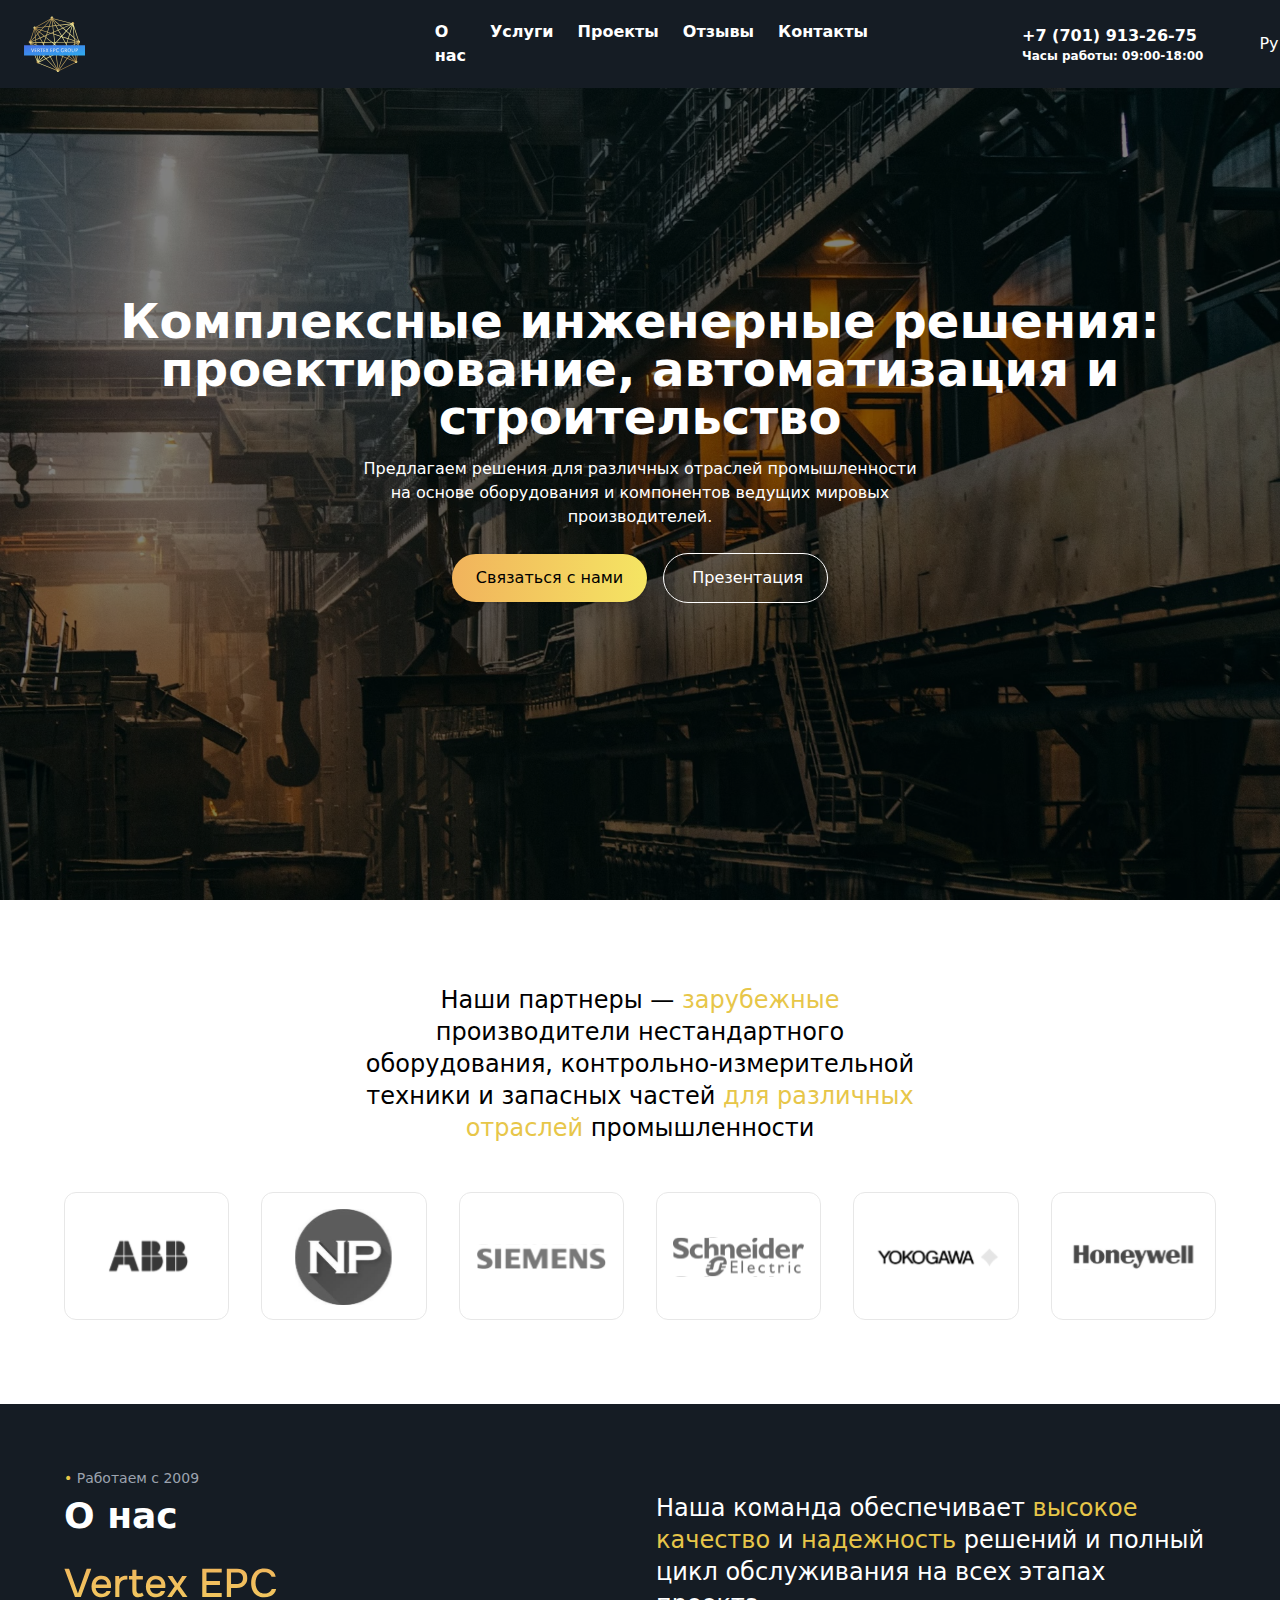
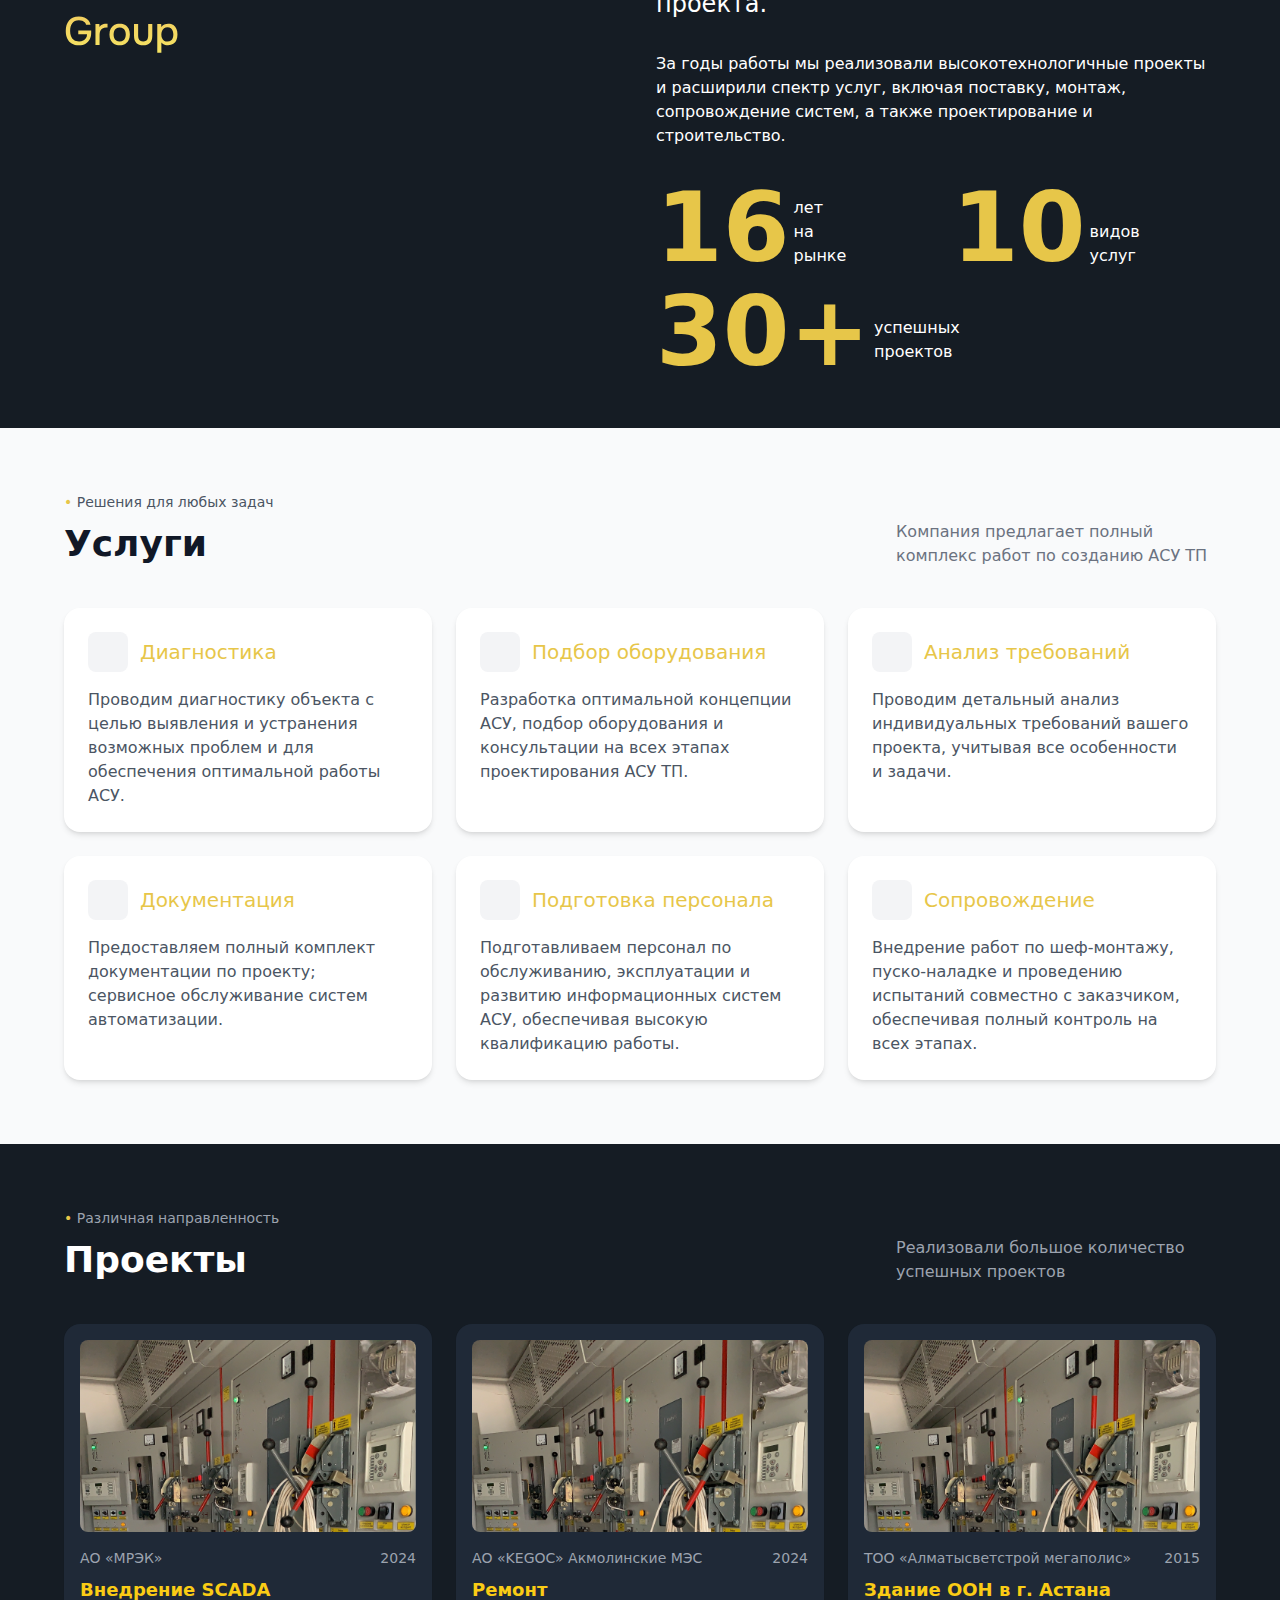
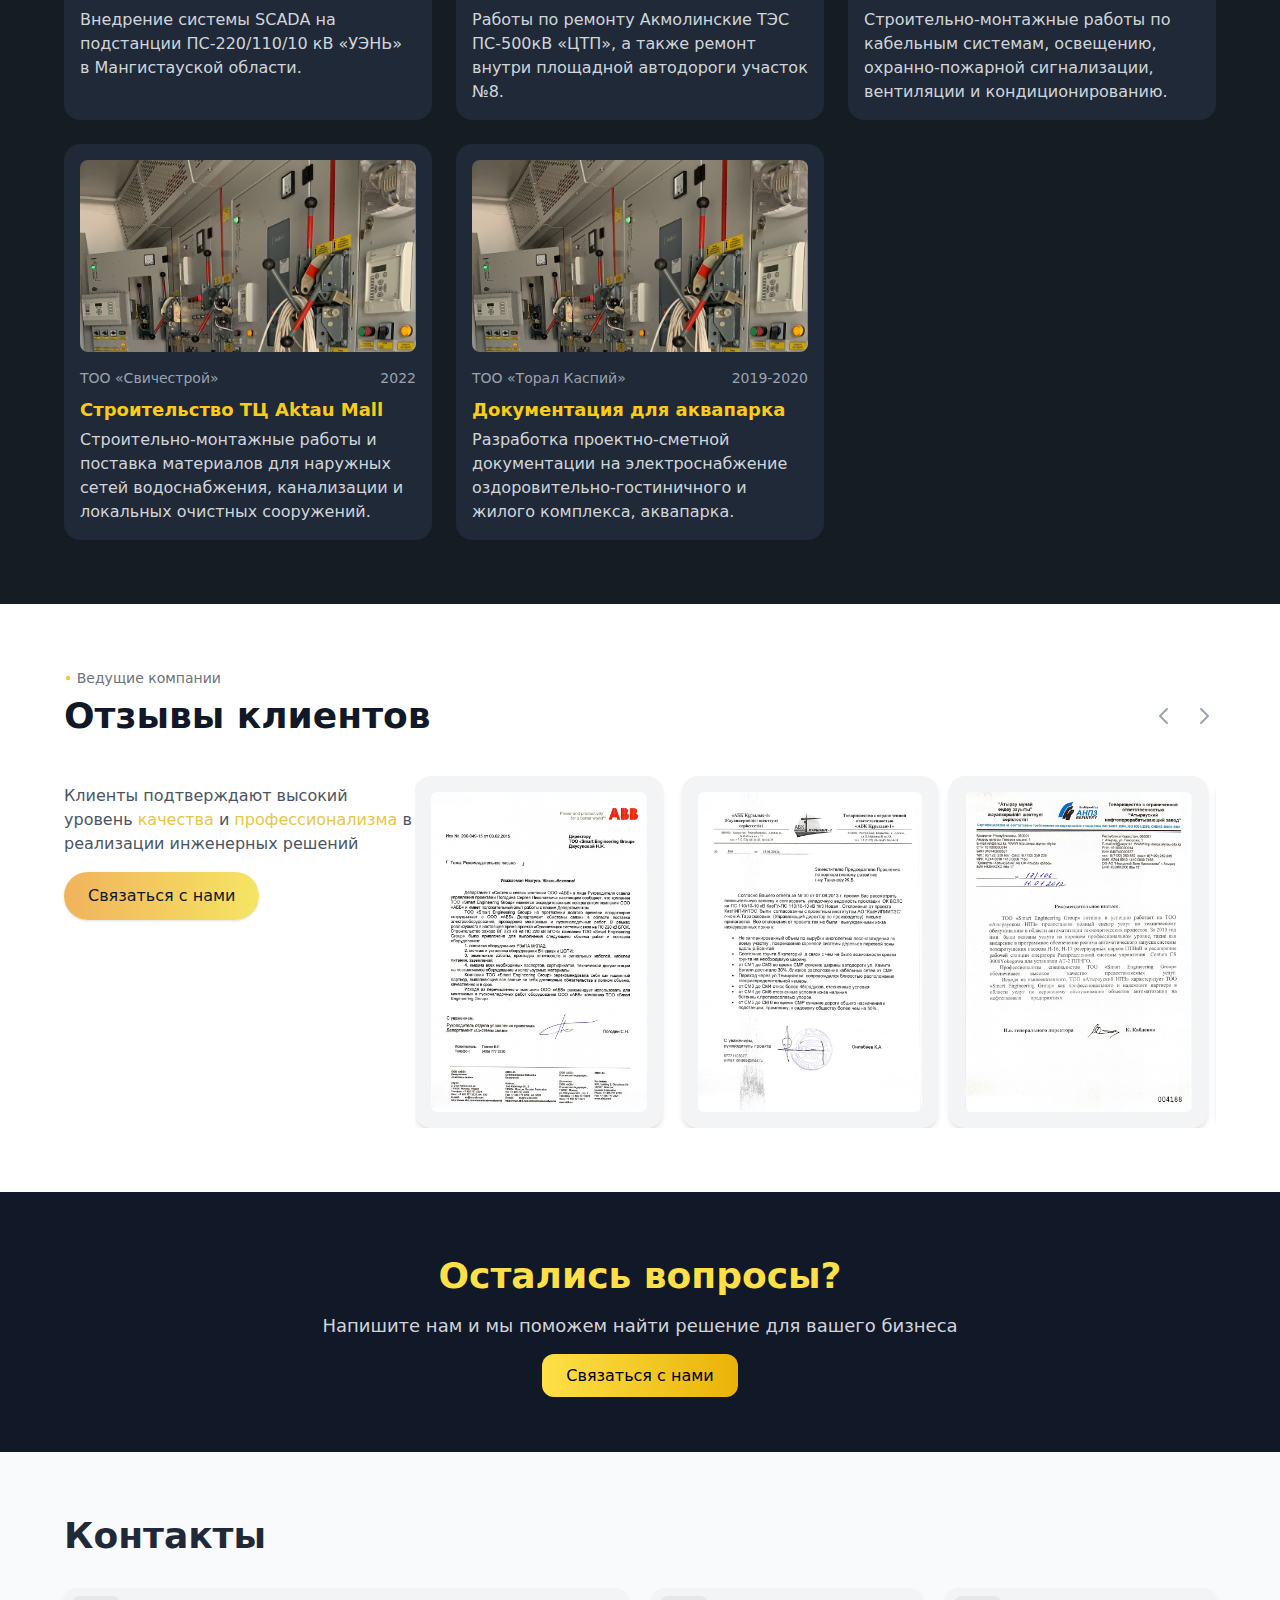
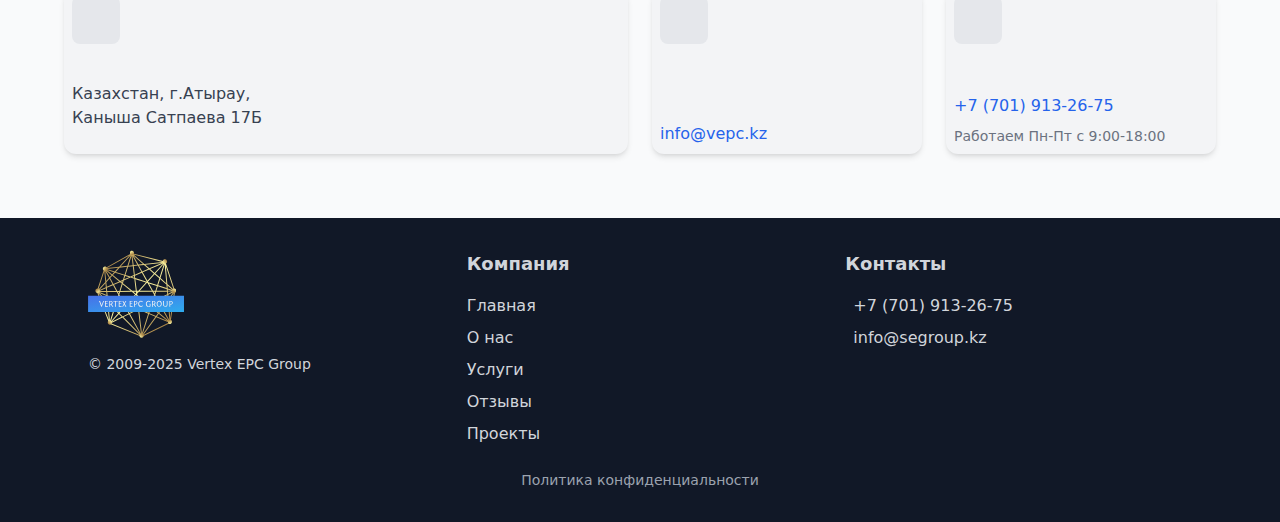
==== index.html @ 7e4fb9ca "add project" ====
<!DOCTYPE html><html  data-capo=""><head><meta charset="utf-8">
<meta name="viewport" content="width=device-width, initial-scale=1">
<link rel="stylesheet" href="/_nuxt/entry.BFEYKlj0.css" crossorigin>
<link rel="modulepreload" as="script" crossorigin href="/_nuxt/SS1tYTXp.js">
<link rel="prefetch" as="script" crossorigin href="/_nuxt/FoZOp-mv.js">
<link rel="prefetch" as="script" crossorigin href="/_nuxt/B8ZQSom6.js">
<link rel="prefetch" as="script" crossorigin href="/_nuxt/CbKDiTGy.js">
<link rel="prefetch" as="style" crossorigin href="/_nuxt/error-404.C3V-3Mc4.css">
<link rel="prefetch" as="script" crossorigin href="/_nuxt/mzRhn4Dw.js">
<link rel="prefetch" as="script" crossorigin href="/_nuxt/7gExswq-.js">
<link rel="prefetch" as="style" crossorigin href="/_nuxt/error-500.dGVH929u.css">
<link rel="prefetch" as="script" crossorigin href="/_nuxt/BDwLVqtD.js">
<script type="module" src="/_nuxt/SS1tYTXp.js" crossorigin></script></head><body><div id="__nuxt"></div><div id="teleports"></div><script type="application/json" data-nuxt-data="nuxt-app" data-ssr="false" id="__NUXT_DATA__">[{"prerenderedAt":1,"serverRendered":2},1739373980332,false]</script>
<script>window.__NUXT__={};window.__NUXT__.config={public:{i18n:{baseUrl:"",defaultLocale:"ru",defaultDirection:"ltr",strategy:"prefix_except_default",lazy:true,rootRedirect:"",routesNameSeparator:"___",defaultLocaleRouteNameSuffix:"default",skipSettingLocaleOnNavigate:false,differentDomains:false,trailingSlash:false,locales:[{code:"en",iso:"en-GB",files:["/Users/sigmadt/dev/work/projects/visit/github/archive/locales/en-GB.json"]},{code:"ru",iso:"ru-RU",files:["/Users/sigmadt/dev/work/projects/visit/github/archive/locales/ru-RU.json"]},{code:"kz",iso:"kz-KZ",files:["/Users/sigmadt/dev/work/projects/visit/github/archive/locales/kz-KZ.json"]}],detectBrowserLanguage:{alwaysRedirect:false,cookieCrossOrigin:false,cookieDomain:"",cookieKey:"i18n_redirected",cookieSecure:false,fallbackLocale:"",redirectOn:"root",useCookie:true},experimental:{localeDetector:"",switchLocalePathLinkSSR:false,autoImportTranslationFunctions:false,typedPages:true,typedOptionsAndMessages:false,generatedLocaleFilePathFormat:"absolute",alternateLinkCanonicalQueries:false},multiDomainLocales:false}},app:{baseURL:"/",buildId:"92db9a4b-14af-4677-a386-6d59f16217d7",buildAssetsDir:"/_nuxt/",cdnURL:""}}</script></body></html>
---- _nuxt/entry.BFEYKlj0.css ----
*,:after,:before{--tw-border-spacing-x:0;--tw-border-spacing-y:0;--tw-translate-x:0;--tw-translate-y:0;--tw-rotate:0;--tw-skew-x:0;--tw-skew-y:0;--tw-scale-x:1;--tw-scale-y:1;--tw-pan-x: ;--tw-pan-y: ;--tw-pinch-zoom: ;--tw-scroll-snap-strictness:proximity;--tw-gradient-from-position: ;--tw-gradient-via-position: ;--tw-gradient-to-position: ;--tw-ordinal: ;--tw-slashed-zero: ;--tw-numeric-figure: ;--tw-numeric-spacing: ;--tw-numeric-fraction: ;--tw-ring-inset: ;--tw-ring-offset-width:0px;--tw-ring-offset-color:#fff;--tw-ring-color:rgba(59,130,246,.5);--tw-ring-offset-shadow:0 0 #0000;--tw-ring-shadow:0 0 #0000;--tw-shadow:0 0 #0000;--tw-shadow-colored:0 0 #0000;--tw-blur: ;--tw-brightness: ;--tw-contrast: ;--tw-grayscale: ;--tw-hue-rotate: ;--tw-invert: ;--tw-saturate: ;--tw-sepia: ;--tw-drop-shadow: ;--tw-backdrop-blur: ;--tw-backdrop-brightness: ;--tw-backdrop-contrast: ;--tw-backdrop-grayscale: ;--tw-backdrop-hue-rotate: ;--tw-backdrop-invert: ;--tw-backdrop-opacity: ;--tw-backdrop-saturate: ;--tw-backdrop-sepia: ;--tw-contain-size: ;--tw-contain-layout: ;--tw-contain-paint: ;--tw-contain-style: }::backdrop{--tw-border-spacing-x:0;--tw-border-spacing-y:0;--tw-translate-x:0;--tw-translate-y:0;--tw-rotate:0;--tw-skew-x:0;--tw-skew-y:0;--tw-scale-x:1;--tw-scale-y:1;--tw-pan-x: ;--tw-pan-y: ;--tw-pinch-zoom: ;--tw-scroll-snap-strictness:proximity;--tw-gradient-from-position: ;--tw-gradient-via-position: ;--tw-gradient-to-position: ;--tw-ordinal: ;--tw-slashed-zero: ;--tw-numeric-figure: ;--tw-numeric-spacing: ;--tw-numeric-fraction: ;--tw-ring-inset: ;--tw-ring-offset-width:0px;--tw-ring-offset-color:#fff;--tw-ring-color:rgba(59,130,246,.5);--tw-ring-offset-shadow:0 0 #0000;--tw-ring-shadow:0 0 #0000;--tw-shadow:0 0 #0000;--tw-shadow-colored:0 0 #0000;--tw-blur: ;--tw-brightness: ;--tw-contrast: ;--tw-grayscale: ;--tw-hue-rotate: ;--tw-invert: ;--tw-saturate: ;--tw-sepia: ;--tw-drop-shadow: ;--tw-backdrop-blur: ;--tw-backdrop-brightness: ;--tw-backdrop-contrast: ;--tw-backdrop-grayscale: ;--tw-backdrop-hue-rotate: ;--tw-backdrop-invert: ;--tw-backdrop-opacity: ;--tw-backdrop-saturate: ;--tw-backdrop-sepia: ;--tw-contain-size: ;--tw-contain-layout: ;--tw-contain-paint: ;--tw-contain-style: }/*! tailwindcss v3.4.17 | MIT License | https://tailwindcss.com*/*,:after,:before{border:0 solid #e5e7eb;box-sizing:border-box}:after,:before{--tw-content:""}:host,html{line-height:1.5;-webkit-text-size-adjust:100%;font-family:ui-sans-serif,system-ui,sans-serif,Apple Color Emoji,Segoe UI Emoji,Segoe UI Symbol,Noto Color Emoji;font-feature-settings:normal;font-variation-settings:normal;-moz-tab-size:4;-o-tab-size:4;tab-size:4;-webkit-tap-highlight-color:transparent}body{line-height:inherit;margin:0}hr{border-top-width:1px;color:inherit;height:0}abbr:where([title]){-webkit-text-decoration:underline dotted;text-decoration:underline dotted}h1,h2,h3,h4,h5,h6{font-size:inherit;font-weight:inherit}a{color:inherit;text-decoration:inherit}b,strong{font-weight:bolder}code,kbd,pre,samp{font-family:ui-monospace,SFMono-Regular,Menlo,Monaco,Consolas,Liberation Mono,Courier New,monospace;font-feature-settings:normal;font-size:1em;font-variation-settings:normal}small{font-size:80%}sub,sup{font-size:75%;line-height:0;position:relative;vertical-align:baseline}sub{bottom:-.25em}sup{top:-.5em}table{border-collapse:collapse;border-color:inherit;text-indent:0}button,input,optgroup,select,textarea{color:inherit;font-family:inherit;font-feature-settings:inherit;font-size:100%;font-variation-settings:inherit;font-weight:inherit;letter-spacing:inherit;line-height:inherit;margin:0;padding:0}button,select{text-transform:none}button,input:where([type=button]),input:where([type=reset]),input:where([type=submit]){-webkit-appearance:button;background-color:transparent;background-image:none}:-moz-focusring{outline:auto}:-moz-ui-invalid{box-shadow:none}progress{vertical-align:baseline}::-webkit-inner-spin-button,::-webkit-outer-spin-button{height:auto}[type=search]{-webkit-appearance:textfield;outline-offset:-2px}::-webkit-search-decoration{-webkit-appearance:none}::-webkit-file-upload-button{-webkit-appearance:button;font:inherit}summary{display:list-item}blockquote,dd,dl,figure,h1,h2,h3,h4,h5,h6,hr,p,pre{margin:0}fieldset{margin:0}fieldset,legend{padding:0}menu,ol,ul{list-style:none;margin:0;padding:0}dialog{padding:0}textarea{resize:vertical}input::-moz-placeholder,textarea::-moz-placeholder{color:#9ca3af;opacity:1}input::placeholder,textarea::placeholder{color:#9ca3af;opacity:1}[role=button],button{cursor:pointer}:disabled{cursor:default}audio,canvas,embed,iframe,img,object,svg,video{display:block;vertical-align:middle}img,video{height:auto;max-width:100%}[hidden]:where(:not([hidden=until-found])){display:none}.fixed{position:fixed}.absolute{position:absolute}.relative{position:relative}.inset-0{top:0;right:0;bottom:0;left:0}.left-0{left:0}.right-0{right:0}.right-2{right:.5rem}.top-0{top:0}.top-2{top:.5rem}.z-10{z-index:10}.z-20{z-index:20}.z-50{z-index:50}.mx-auto{margin-left:auto;margin-right:auto}.mb-10{margin-bottom:2.5rem}.mb-2{margin-bottom:.5rem}.mb-4{margin-bottom:1rem}.mb-6{margin-bottom:1.5rem}.mb-8{margin-bottom:2rem}.ml-2{margin-left:.5rem}.mr-1{margin-right:.25rem}.mr-2{margin-right:.5rem}.mt-1{margin-top:.25rem}.mt-12{margin-top:3rem}.mt-2{margin-top:.5rem}.mt-4{margin-top:1rem}.mt-6{margin-top:1.5rem}.mt-8{margin-top:2rem}.block{display:block}.flex{display:flex}.grid{display:grid}.hidden{display:none}.h-10{height:2.5rem}.h-12{height:3rem}.h-14{height:3.5rem}.h-24{height:6rem}.h-32{height:8rem}.h-48{height:12rem}.h-6{height:1.5rem}.h-8{height:2rem}.h-80{height:20rem}.h-\[90\%\]{height:90%}.h-auto{height:auto}.h-full{height:100%}.h-screen{height:100vh}.w-1\/3{width:33.333333%}.w-10{width:2.5rem}.w-12{width:3rem}.w-24{width:6rem}.w-48{width:12rem}.w-6{width:1.5rem}.w-8{width:2rem}.w-auto{width:auto}.w-fit{width:-moz-fit-content;width:fit-content}.w-full{width:100%}.w-screen{width:100vw}.max-w-12{max-width:3rem}.max-w-3xl{max-width:48rem}.max-w-6xl{max-width:72rem}.max-w-xl{max-width:36rem}.max-w-xs{max-width:20rem}.flex-shrink-0{flex-shrink:0}.cursor-pointer{cursor:pointer}.grid-cols-1{grid-template-columns:repeat(1,minmax(0,1fr))}.grid-cols-2{grid-template-columns:repeat(2,minmax(0,1fr))}.flex-col{flex-direction:column}.items-start{align-items:flex-start}.items-center{align-items:center}.justify-end{justify-content:flex-end}.justify-center{justify-content:center}.justify-between{justify-content:space-between}.gap-6{gap:1.5rem}.gap-8{gap:2rem}.space-x-1>:not([hidden])~:not([hidden]){--tw-space-x-reverse:0;margin-left:calc(.25rem*(1 - var(--tw-space-x-reverse)));margin-right:calc(.25rem*var(--tw-space-x-reverse))}.space-x-3>:not([hidden])~:not([hidden]){--tw-space-x-reverse:0;margin-left:calc(.75rem*(1 - var(--tw-space-x-reverse)));margin-right:calc(.75rem*var(--tw-space-x-reverse))}.space-x-4>:not([hidden])~:not([hidden]){--tw-space-x-reverse:0;margin-left:calc(1rem*(1 - var(--tw-space-x-reverse)));margin-right:calc(1rem*var(--tw-space-x-reverse))}.space-x-6>:not([hidden])~:not([hidden]){--tw-space-x-reverse:0;margin-left:calc(1.5rem*(1 - var(--tw-space-x-reverse)));margin-right:calc(1.5rem*var(--tw-space-x-reverse))}.space-y-12>:not([hidden])~:not([hidden]){--tw-space-y-reverse:0;margin-bottom:calc(3rem*var(--tw-space-y-reverse));margin-top:calc(3rem*(1 - var(--tw-space-y-reverse)))}.space-y-2>:not([hidden])~:not([hidden]){--tw-space-y-reverse:0;margin-bottom:calc(.5rem*var(--tw-space-y-reverse));margin-top:calc(.5rem*(1 - var(--tw-space-y-reverse)))}.space-y-3>:not([hidden])~:not([hidden]){--tw-space-y-reverse:0;margin-bottom:calc(.75rem*var(--tw-space-y-reverse));margin-top:calc(.75rem*(1 - var(--tw-space-y-reverse)))}.space-y-4>:not([hidden])~:not([hidden]){--tw-space-y-reverse:0;margin-bottom:calc(1rem*var(--tw-space-y-reverse));margin-top:calc(1rem*(1 - var(--tw-space-y-reverse)))}.self-start{align-self:flex-start}.self-end{align-self:flex-end}.overflow-hidden{overflow:hidden}.rounded-2xl{border-radius:1rem}.rounded-full{border-radius:9999px}.rounded-lg{border-radius:.5rem}.rounded-md{border-radius:.375rem}.rounded-xl{border-radius:.75rem}.border{border-width:1px}.border-gray-200{--tw-border-opacity:1;border-color:rgb(229 231 235/var(--tw-border-opacity,1))}.border-white{--tw-border-opacity:1;border-color:rgb(255 255 255/var(--tw-border-opacity,1))}.bg-black{--tw-bg-opacity:1;background-color:rgb(0 0 0/var(--tw-bg-opacity,1))}.bg-black\/50{background-color:#00000080}.bg-dark-500{--tw-bg-opacity:1;background-color:rgb(21 28 36/var(--tw-bg-opacity,1))}.bg-gray-100{--tw-bg-opacity:1;background-color:rgb(243 244 246/var(--tw-bg-opacity,1))}.bg-gray-200{--tw-bg-opacity:1;background-color:rgb(229 231 235/var(--tw-bg-opacity,1))}.bg-gray-50{--tw-bg-opacity:1;background-color:rgb(249 250 251/var(--tw-bg-opacity,1))}.bg-gray-800{--tw-bg-opacity:1;background-color:rgb(31 41 55/var(--tw-bg-opacity,1))}.bg-gray-900{--tw-bg-opacity:1;background-color:rgb(17 24 39/var(--tw-bg-opacity,1))}.bg-white{--tw-bg-opacity:1;background-color:rgb(255 255 255/var(--tw-bg-opacity,1))}.bg-opacity-50{--tw-bg-opacity:.5}.bg-gold-button{background-image:linear-gradient(90deg,#f1b35c,#f5e563)}.bg-gradient-to-r{background-image:linear-gradient(to right,var(--tw-gradient-stops))}.from-yellow-300{--tw-gradient-from:#fde047 var(--tw-gradient-from-position);--tw-gradient-to:rgba(253,224,71,0) var(--tw-gradient-to-position);--tw-gradient-stops:var(--tw-gradient-from),var(--tw-gradient-to)}.to-yellow-500{--tw-gradient-to:#eab308 var(--tw-gradient-to-position)}.object-contain{-o-object-fit:contain;object-fit:contain}.object-cover{-o-object-fit:cover;object-fit:cover}.p-2{padding:.5rem}.p-4{padding:1rem}.p-6{padding:1.5rem}.px-4{padding-left:1rem;padding-right:1rem}.px-6{padding-left:1.5rem;padding-right:1.5rem}.py-16{padding-bottom:4rem;padding-top:4rem}.py-2{padding-bottom:.5rem;padding-top:.5rem}.py-3{padding-bottom:.75rem;padding-top:.75rem}.py-4{padding-bottom:1rem;padding-top:1rem}.py-8{padding-bottom:2rem;padding-top:2rem}.text-left{text-align:left}.text-center{text-align:center}.text-2xl{font-size:1.5rem;line-height:2rem}.text-4xl{font-size:2.25rem;line-height:2.5rem}.text-\[96px\]{font-size:96px}.text-base{font-size:1rem;line-height:1.5rem}.text-lg{font-size:1.125rem;line-height:1.75rem}.text-sm{font-size:.875rem;line-height:1.25rem}.text-xl{font-size:1.25rem;line-height:1.75rem}.text-xs{font-size:.75rem;line-height:1rem}.font-bold{font-weight:700}.font-light{font-weight:300}.font-normal{font-weight:400}.font-semibold{font-weight:600}.font-thin{font-weight:100}.leading-\[64px\]{line-height:64px}.leading-tight{line-height:1.25}.text-black{--tw-text-opacity:1;color:rgb(0 0 0/var(--tw-text-opacity,1))}.text-blue-600{--tw-text-opacity:1;color:rgb(37 99 235/var(--tw-text-opacity,1))}.text-gold{--tw-text-opacity:1;color:rgb(231 198 73/var(--tw-text-opacity,1))}.text-gray-300{--tw-text-opacity:1;color:rgb(209 213 219/var(--tw-text-opacity,1))}.text-gray-400{--tw-text-opacity:1;color:rgb(156 163 175/var(--tw-text-opacity,1))}.text-gray-500{--tw-text-opacity:1;color:rgb(107 114 128/var(--tw-text-opacity,1))}.text-gray-600{--tw-text-opacity:1;color:rgb(75 85 99/var(--tw-text-opacity,1))}.text-gray-700{--tw-text-opacity:1;color:rgb(55 65 81/var(--tw-text-opacity,1))}.text-gray-800{--tw-text-opacity:1;color:rgb(31 41 55/var(--tw-text-opacity,1))}.text-gray-900{--tw-text-opacity:1;color:rgb(17 24 39/var(--tw-text-opacity,1))}.text-white{--tw-text-opacity:1;color:rgb(255 255 255/var(--tw-text-opacity,1))}.text-yellow-300{--tw-text-opacity:1;color:rgb(253 224 71/var(--tw-text-opacity,1))}.text-yellow-400{--tw-text-opacity:1;color:rgb(250 204 21/var(--tw-text-opacity,1))}.opacity-0{opacity:0}.shadow{--tw-shadow:0 1px 3px 0 rgba(0,0,0,.1),0 1px 2px -1px rgba(0,0,0,.1);--tw-shadow-colored:0 1px 3px 0 var(--tw-shadow-color),0 1px 2px -1px var(--tw-shadow-color)}.shadow,.shadow-lg{box-shadow:var(--tw-ring-offset-shadow,0 0 #0000),var(--tw-ring-shadow,0 0 #0000),var(--tw-shadow)}.shadow-lg{--tw-shadow:0 10px 15px -3px rgba(0,0,0,.1),0 4px 6px -4px rgba(0,0,0,.1);--tw-shadow-colored:0 10px 15px -3px var(--tw-shadow-color),0 4px 6px -4px var(--tw-shadow-color)}.shadow-md{--tw-shadow:0 4px 6px -1px rgba(0,0,0,.1),0 2px 4px -2px rgba(0,0,0,.1);--tw-shadow-colored:0 4px 6px -1px var(--tw-shadow-color),0 2px 4px -2px var(--tw-shadow-color)}.shadow-md,.shadow-sm{box-shadow:var(--tw-ring-offset-shadow,0 0 #0000),var(--tw-ring-shadow,0 0 #0000),var(--tw-shadow)}.shadow-sm{--tw-shadow:0 1px 2px 0 rgba(0,0,0,.05);--tw-shadow-colored:0 1px 2px 0 var(--tw-shadow-color)}.grayscale{--tw-grayscale:grayscale(100%);filter:var(--tw-blur) var(--tw-brightness) var(--tw-contrast) var(--tw-grayscale) var(--tw-hue-rotate) var(--tw-invert) var(--tw-saturate) var(--tw-sepia) var(--tw-drop-shadow)}.transition{transition-duration:.15s;transition-property:color,background-color,border-color,text-decoration-color,fill,stroke,opacity,box-shadow,transform,filter,-webkit-backdrop-filter;transition-property:color,background-color,border-color,text-decoration-color,fill,stroke,opacity,box-shadow,transform,filter,backdrop-filter;transition-property:color,background-color,border-color,text-decoration-color,fill,stroke,opacity,box-shadow,transform,filter,backdrop-filter,-webkit-backdrop-filter;transition-timing-function:cubic-bezier(.4,0,.2,1)}.transition-opacity{transition-duration:.15s;transition-property:opacity;transition-timing-function:cubic-bezier(.4,0,.2,1)}.transition-shadow{transition-duration:.15s;transition-property:box-shadow;transition-timing-function:cubic-bezier(.4,0,.2,1)}.duration-200{transition-duration:.2s}.hover\:bg-gray-200:hover{--tw-bg-opacity:1;background-color:rgb(229 231 235/var(--tw-bg-opacity,1))}.hover\:bg-white\/10:hover{background-color:#ffffff1a}.hover\:text-black:hover{--tw-text-opacity:1;color:rgb(0 0 0/var(--tw-text-opacity,1))}.hover\:text-gray-600:hover{--tw-text-opacity:1;color:rgb(75 85 99/var(--tw-text-opacity,1))}.hover\:text-yellow-400:hover{--tw-text-opacity:1;color:rgb(250 204 21/var(--tw-text-opacity,1))}.hover\:underline:hover{text-decoration-line:underline}.hover\:opacity-100:hover{opacity:1}.hover\:opacity-90:hover{opacity:.9}.hover\:shadow-lg:hover{--tw-shadow:0 10px 15px -3px rgba(0,0,0,.1),0 4px 6px -4px rgba(0,0,0,.1);--tw-shadow-colored:0 10px 15px -3px var(--tw-shadow-color),0 4px 6px -4px var(--tw-shadow-color)}.hover\:shadow-lg:hover,.hover\:shadow-white-lg:hover{box-shadow:var(--tw-ring-offset-shadow,0 0 #0000),var(--tw-ring-shadow,0 0 #0000),var(--tw-shadow)}.hover\:shadow-white-lg:hover{--tw-shadow:0 10px 15px -3px hsla(0,0%,100%,.1),0 4px 6px -2px hsla(0,0%,100%,.05);--tw-shadow-colored:0 10px 15px -3px var(--tw-shadow-color),0 4px 6px -2px var(--tw-shadow-color)}.hover\:grayscale-0:hover{--tw-grayscale:grayscale(0);filter:var(--tw-blur) var(--tw-brightness) var(--tw-contrast) var(--tw-grayscale) var(--tw-hue-rotate) var(--tw-invert) var(--tw-saturate) var(--tw-sepia) var(--tw-drop-shadow)}.focus\:ring-4:focus{--tw-ring-offset-shadow:var(--tw-ring-inset) 0 0 0 var(--tw-ring-offset-width) var(--tw-ring-offset-color);--tw-ring-shadow:var(--tw-ring-inset) 0 0 0 calc(4px + var(--tw-ring-offset-width)) var(--tw-ring-color);box-shadow:var(--tw-ring-offset-shadow),var(--tw-ring-shadow),var(--tw-shadow,0 0 #0000)}.focus\:ring-yellow-500:focus{--tw-ring-opacity:1;--tw-ring-color:rgb(234 179 8/var(--tw-ring-opacity,1))}.focus\:ring-offset-2:focus{--tw-ring-offset-width:2px}@media (min-width:640px){.sm\:mt-0{margin-top:0}.sm\:grid-cols-2{grid-template-columns:repeat(2,minmax(0,1fr))}.sm\:flex-row{flex-direction:row}.sm\:items-center{align-items:center}.sm\:justify-between{justify-content:space-between}.sm\:space-x-4>:not([hidden])~:not([hidden]){--tw-space-x-reverse:0;margin-left:calc(1rem*(1 - var(--tw-space-x-reverse)));margin-right:calc(1rem*var(--tw-space-x-reverse))}.sm\:space-y-0>:not([hidden])~:not([hidden]){--tw-space-y-reverse:0;margin-bottom:calc(0px*var(--tw-space-y-reverse));margin-top:calc(0px*(1 - var(--tw-space-y-reverse)))}}@media (min-width:768px){.md\:col-span-2{grid-column:span 2/span 2}.md\:flex{display:flex}.md\:min-h-\[504px\]{min-height:504px}.md\:flex-1{flex:1 1 0%}.md\:grid-cols-2{grid-template-columns:repeat(2,minmax(0,1fr))}.md\:grid-cols-3{grid-template-columns:repeat(3,minmax(0,1fr))}.md\:grid-cols-4{grid-template-columns:repeat(4,minmax(0,1fr))}.md\:flex-col{flex-direction:column}.md\:justify-center{justify-content:center}.md\:px-12{padding-left:3rem;padding-right:3rem}.md\:text-2xl{font-size:1.5rem;line-height:2rem}.md\:text-5xl{font-size:3rem;line-height:1}.md\:transition{transition-duration:.15s;transition-property:color,background-color,border-color,text-decoration-color,fill,stroke,opacity,box-shadow,transform,filter,-webkit-backdrop-filter;transition-property:color,background-color,border-color,text-decoration-color,fill,stroke,opacity,box-shadow,transform,filter,backdrop-filter;transition-property:color,background-color,border-color,text-decoration-color,fill,stroke,opacity,box-shadow,transform,filter,backdrop-filter,-webkit-backdrop-filter;transition-timing-function:cubic-bezier(.4,0,.2,1)}.md\:duration-300{transition-duration:.3s}.md\:ease-in-out{transition-timing-function:cubic-bezier(.4,0,.2,1)}.md\:hover\:bg-dark-500:hover{--tw-bg-opacity:1;background-color:rgb(21 28 36/var(--tw-bg-opacity,1))}}@media (min-width:1024px){.lg\:block{display:block}.lg\:flex{display:flex}.lg\:grid-cols-3{grid-template-columns:repeat(3,minmax(0,1fr))}.lg\:grid-cols-6{grid-template-columns:repeat(6,minmax(0,1fr))}}
---- _nuxt/error-404.C3V-3Mc4.css ----
.spotlight[data-v-c2c324f7]{background:linear-gradient(45deg,#00dc82,#36e4da 50%,#0047e1);bottom:-30vh;filter:blur(20vh);height:40vh}.gradient-border[data-v-c2c324f7]{-webkit-backdrop-filter:blur(10px);backdrop-filter:blur(10px);border-radius:.5rem;position:relative}@media (prefers-color-scheme:light){.gradient-border[data-v-c2c324f7]{background-color:#ffffff4d}.gradient-border[data-v-c2c324f7]:before{background:linear-gradient(90deg,#e2e2e2,#e2e2e2 25%,#00dc82,#36e4da 75%,#0047e1)}}@media (prefers-color-scheme:dark){.gradient-border[data-v-c2c324f7]{background-color:#1414144d}.gradient-border[data-v-c2c324f7]:before{background:linear-gradient(90deg,#303030,#303030 25%,#00dc82,#36e4da 75%,#0047e1)}}.gradient-border[data-v-c2c324f7]:before{background-size:400% auto;border-radius:.5rem;bottom:0;content:"";left:0;-webkit-mask:linear-gradient(#fff 0 0) content-box,linear-gradient(#fff 0 0);mask:linear-gradient(#fff 0 0) content-box,linear-gradient(#fff 0 0);-webkit-mask-composite:xor;mask-composite:exclude;opacity:.5;padding:2px;position:absolute;right:0;top:0;transition:background-position .3s ease-in-out,opacity .2s ease-in-out;width:100%}.gradient-border[data-v-c2c324f7]:hover:before{background-position:-50% 0;opacity:1}.fixed[data-v-c2c324f7]{position:fixed}.left-0[data-v-c2c324f7]{left:0}.right-0[data-v-c2c324f7]{right:0}.z-10[data-v-c2c324f7]{z-index:10}.z-20[data-v-c2c324f7]{z-index:20}.grid[data-v-c2c324f7]{display:grid}.mb-16[data-v-c2c324f7]{margin-bottom:4rem}.mb-8[data-v-c2c324f7]{margin-bottom:2rem}.max-w-520px[data-v-c2c324f7]{max-width:520px}.min-h-screen[data-v-c2c324f7]{min-height:100vh}.w-full[data-v-c2c324f7]{width:100%}.flex[data-v-c2c324f7]{display:flex}.cursor-pointer[data-v-c2c324f7]{cursor:pointer}.place-content-center[data-v-c2c324f7]{place-content:center}.items-center[data-v-c2c324f7]{align-items:center}.justify-center[data-v-c2c324f7]{justify-content:center}.overflow-hidden[data-v-c2c324f7]{overflow:hidden}.bg-white[data-v-c2c324f7]{--un-bg-opacity:1;background-color:rgb(255 255 255/var(--un-bg-opacity))}.px-4[data-v-c2c324f7]{padding-left:1rem;padding-right:1rem}.px-8[data-v-c2c324f7]{padding-left:2rem;padding-right:2rem}.py-2[data-v-c2c324f7]{padding-bottom:.5rem;padding-top:.5rem}.text-center[data-v-c2c324f7]{text-align:center}.text-8xl[data-v-c2c324f7]{font-size:6rem;line-height:1}.text-xl[data-v-c2c324f7]{font-size:1.25rem;line-height:1.75rem}.text-black[data-v-c2c324f7]{--un-text-opacity:1;color:rgb(0 0 0/var(--un-text-opacity))}.font-light[data-v-c2c324f7]{font-weight:300}.font-medium[data-v-c2c324f7]{font-weight:500}.leading-tight[data-v-c2c324f7]{line-height:1.25}.font-sans[data-v-c2c324f7]{font-family:ui-sans-serif,system-ui,-apple-system,BlinkMacSystemFont,Segoe UI,Roboto,Helvetica Neue,Arial,Noto Sans,sans-serif,Apple Color Emoji,Segoe UI Emoji,Segoe UI Symbol,Noto Color Emoji}.antialiased[data-v-c2c324f7]{-webkit-font-smoothing:antialiased;-moz-osx-font-smoothing:grayscale}@media (prefers-color-scheme:dark){.dark\:bg-black[data-v-c2c324f7]{--un-bg-opacity:1;background-color:rgb(0 0 0/var(--un-bg-opacity))}.dark\:text-white[data-v-c2c324f7]{--un-text-opacity:1;color:rgb(255 255 255/var(--un-text-opacity))}}@media (min-width:640px){.sm\:px-0[data-v-c2c324f7]{padding-left:0;padding-right:0}.sm\:px-6[data-v-c2c324f7]{padding-left:1.5rem;padding-right:1.5rem}.sm\:py-3[data-v-c2c324f7]{padding-bottom:.75rem;padding-top:.75rem}.sm\:text-4xl[data-v-c2c324f7]{font-size:2.25rem;line-height:2.5rem}.sm\:text-xl[data-v-c2c324f7]{font-size:1.25rem;line-height:1.75rem}}
---- _nuxt/error-500.dGVH929u.css ----
.spotlight[data-v-3726f659]{background:linear-gradient(45deg,#00dc82,#36e4da 50%,#0047e1);filter:blur(20vh)}.fixed[data-v-3726f659]{position:fixed}.-bottom-1\/2[data-v-3726f659]{bottom:-50%}.left-0[data-v-3726f659]{left:0}.right-0[data-v-3726f659]{right:0}.grid[data-v-3726f659]{display:grid}.mb-16[data-v-3726f659]{margin-bottom:4rem}.mb-8[data-v-3726f659]{margin-bottom:2rem}.h-1\/2[data-v-3726f659]{height:50%}.max-w-520px[data-v-3726f659]{max-width:520px}.min-h-screen[data-v-3726f659]{min-height:100vh}.place-content-center[data-v-3726f659]{place-content:center}.overflow-hidden[data-v-3726f659]{overflow:hidden}.bg-white[data-v-3726f659]{--un-bg-opacity:1;background-color:rgb(255 255 255/var(--un-bg-opacity))}.px-8[data-v-3726f659]{padding-left:2rem;padding-right:2rem}.text-center[data-v-3726f659]{text-align:center}.text-8xl[data-v-3726f659]{font-size:6rem;line-height:1}.text-xl[data-v-3726f659]{font-size:1.25rem;line-height:1.75rem}.text-black[data-v-3726f659]{--un-text-opacity:1;color:rgb(0 0 0/var(--un-text-opacity))}.font-light[data-v-3726f659]{font-weight:300}.font-medium[data-v-3726f659]{font-weight:500}.leading-tight[data-v-3726f659]{line-height:1.25}.font-sans[data-v-3726f659]{font-family:ui-sans-serif,system-ui,-apple-system,BlinkMacSystemFont,Segoe UI,Roboto,Helvetica Neue,Arial,Noto Sans,sans-serif,Apple Color Emoji,Segoe UI Emoji,Segoe UI Symbol,Noto Color Emoji}.antialiased[data-v-3726f659]{-webkit-font-smoothing:antialiased;-moz-osx-font-smoothing:grayscale}@media (prefers-color-scheme:dark){.dark\:bg-black[data-v-3726f659]{--un-bg-opacity:1;background-color:rgb(0 0 0/var(--un-bg-opacity))}.dark\:text-white[data-v-3726f659]{--un-text-opacity:1;color:rgb(255 255 255/var(--un-text-opacity))}}@media (min-width:640px){.sm\:px-0[data-v-3726f659]{padding-left:0;padding-right:0}.sm\:text-4xl[data-v-3726f659]{font-size:2.25rem;line-height:2.5rem}}
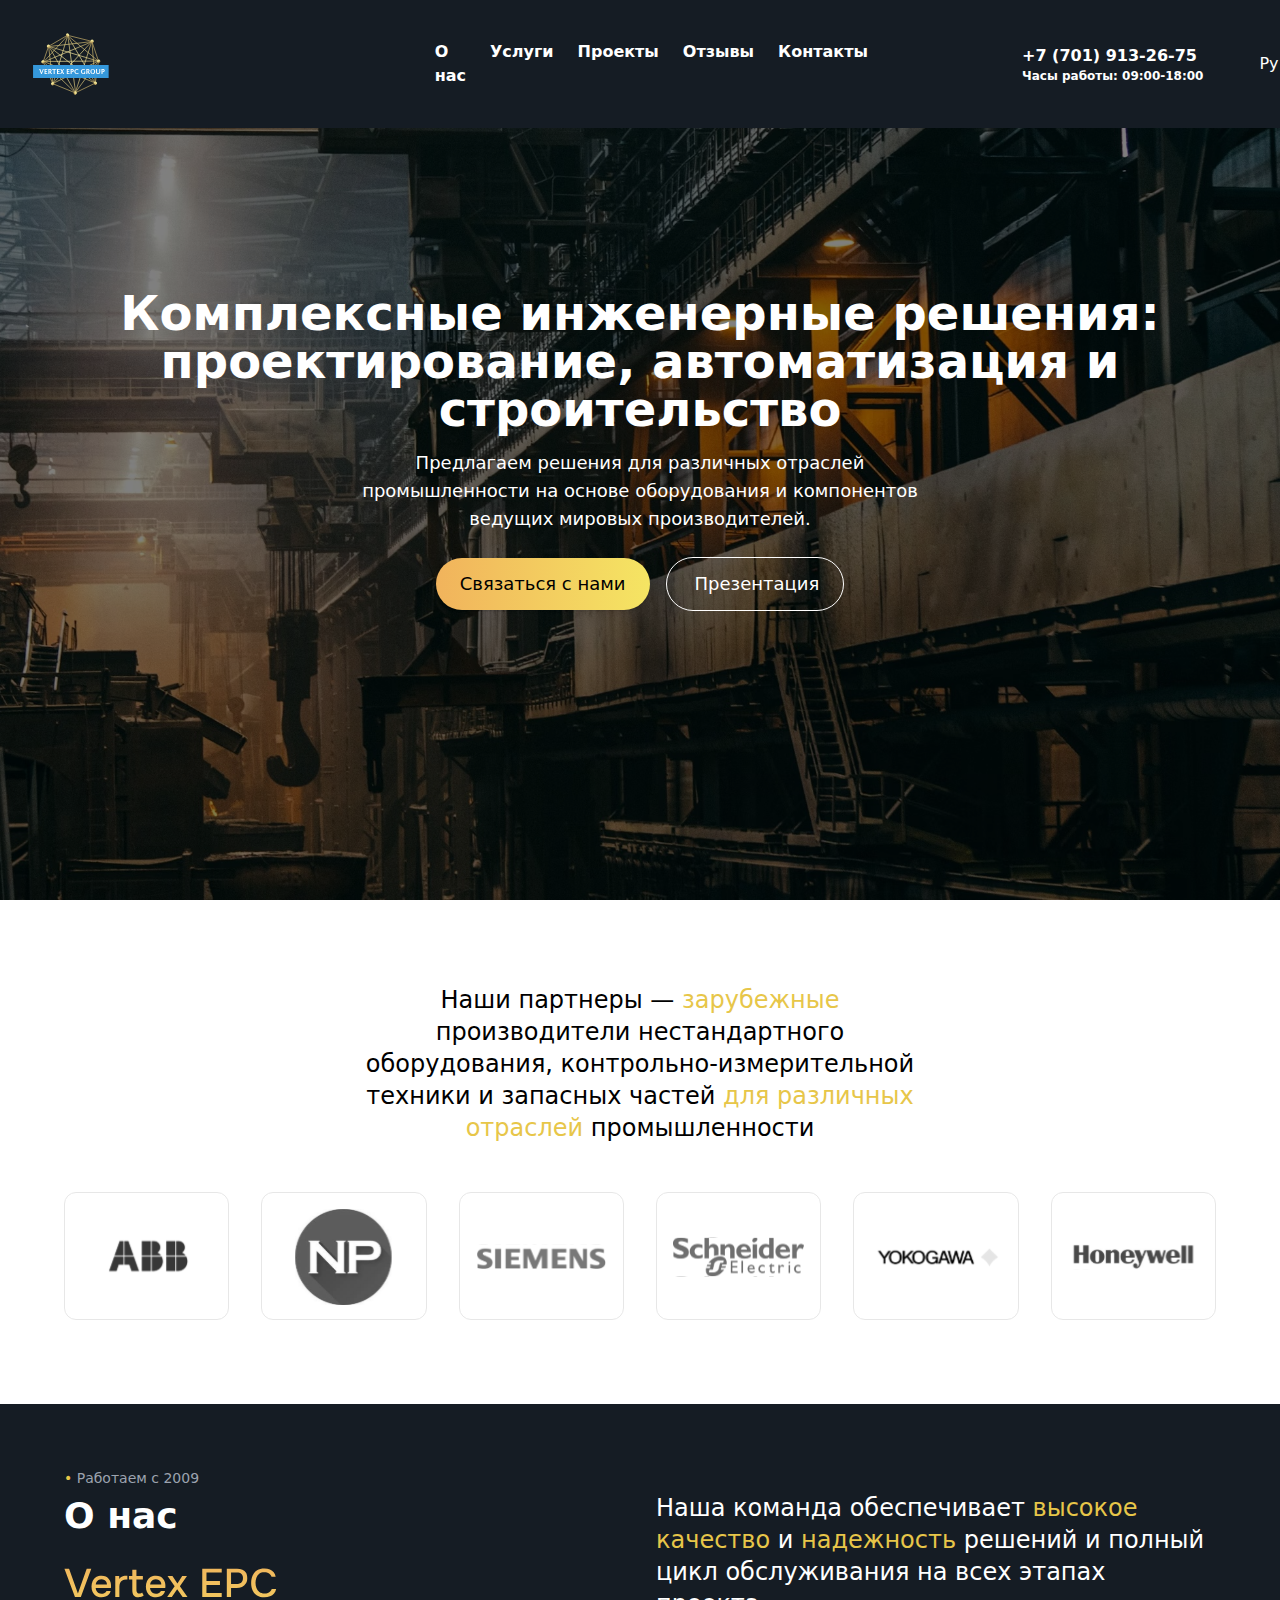
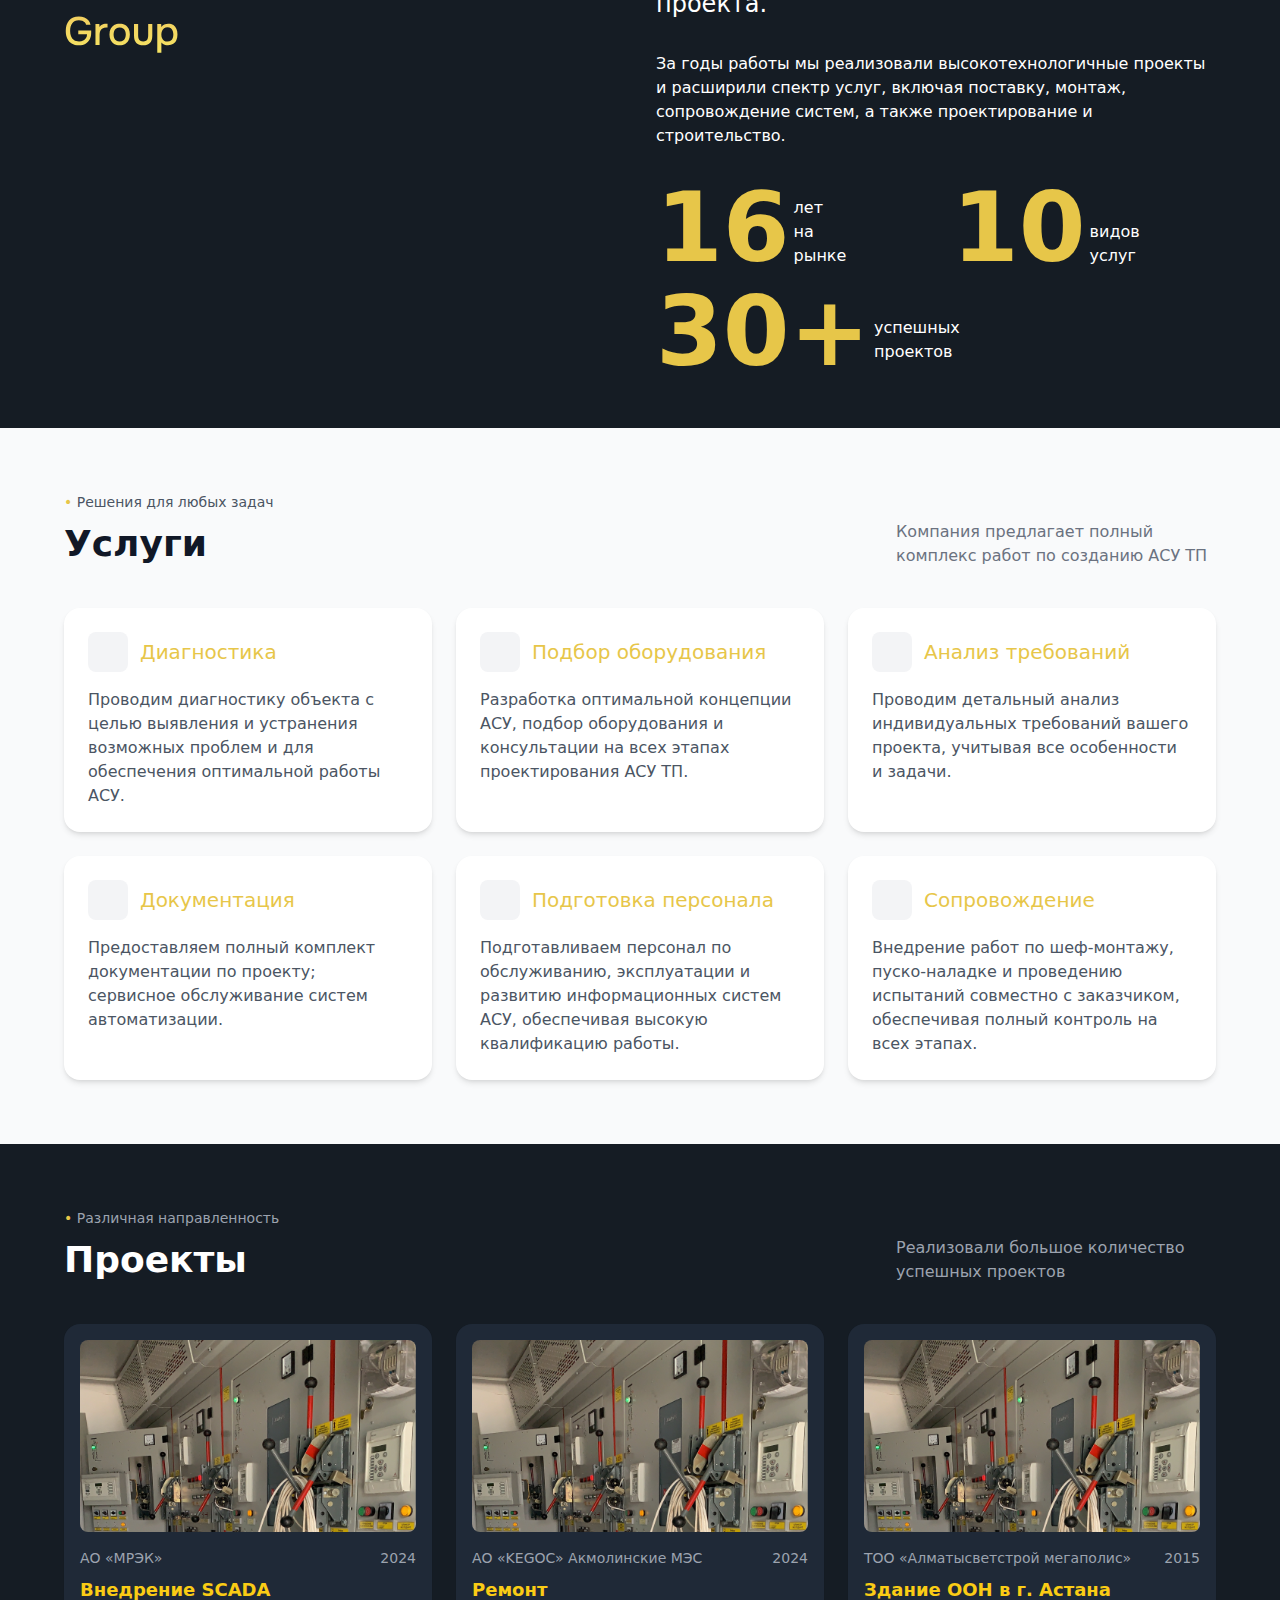
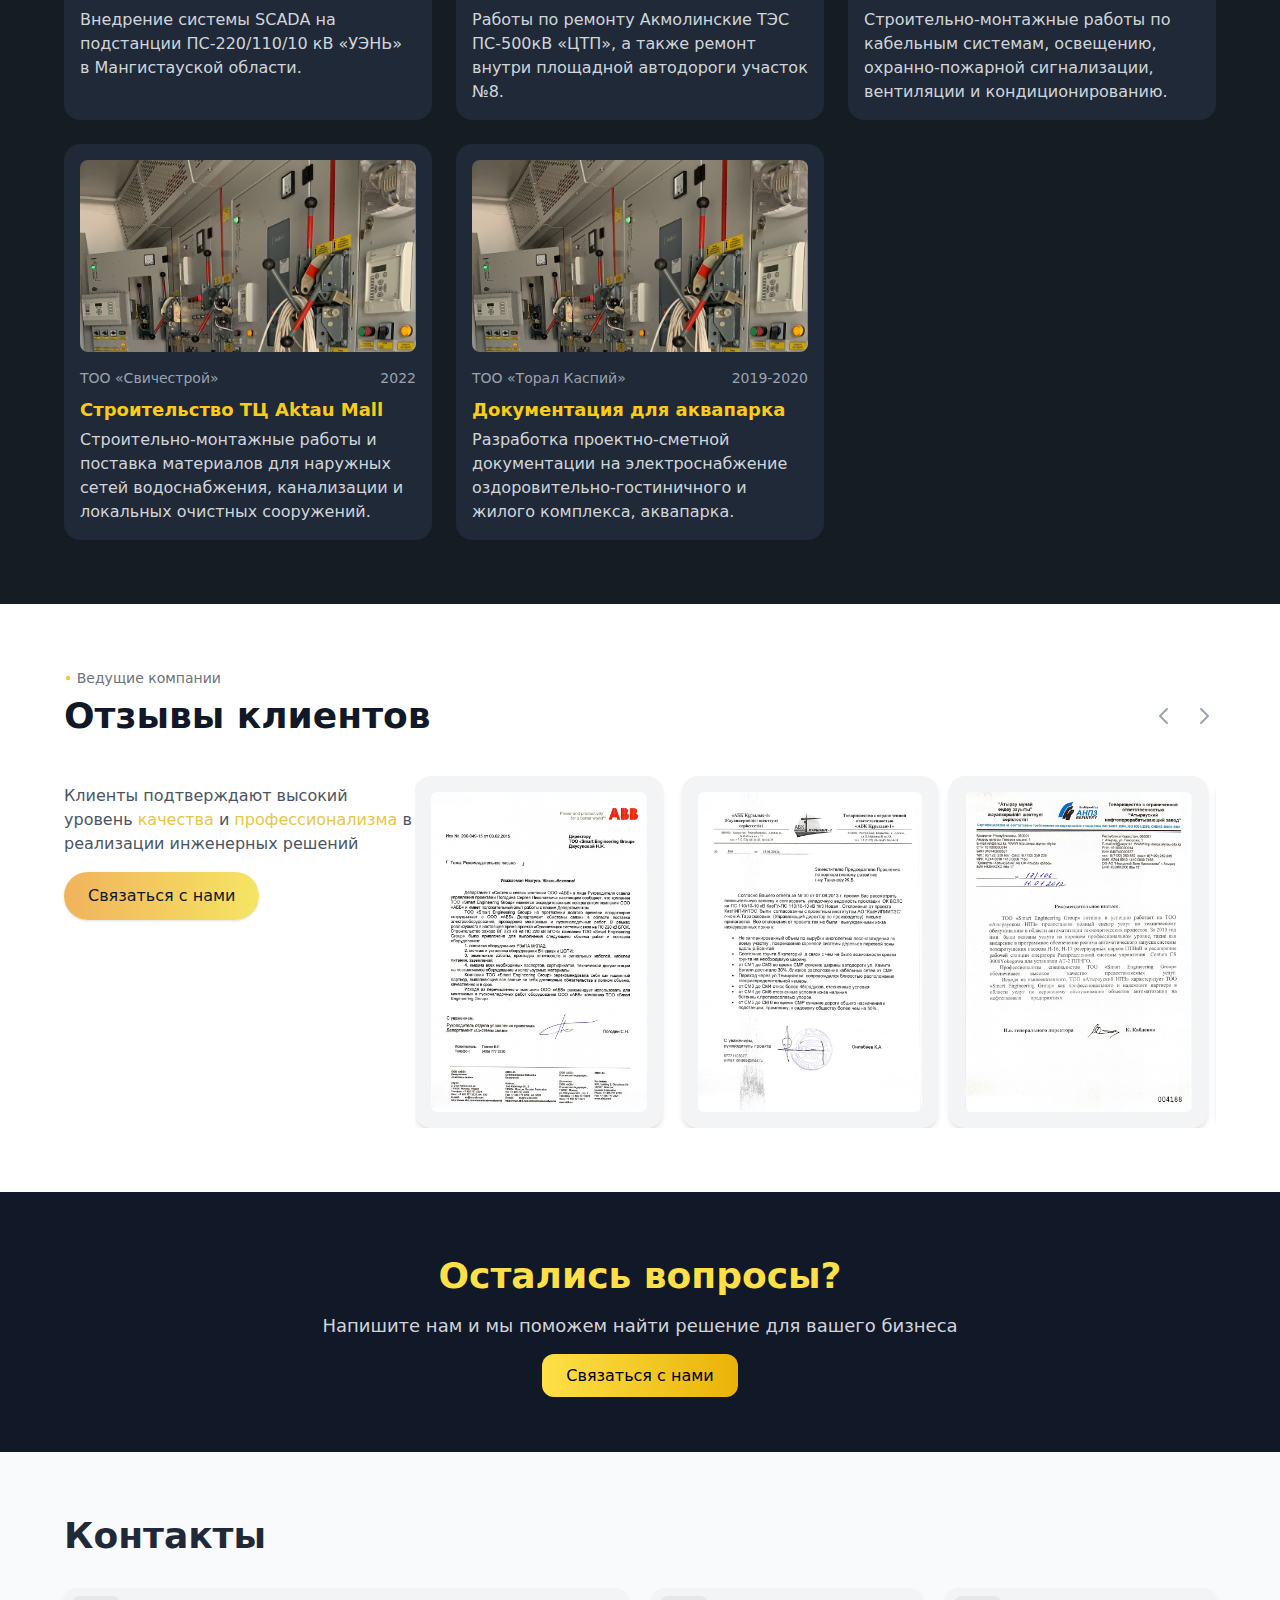
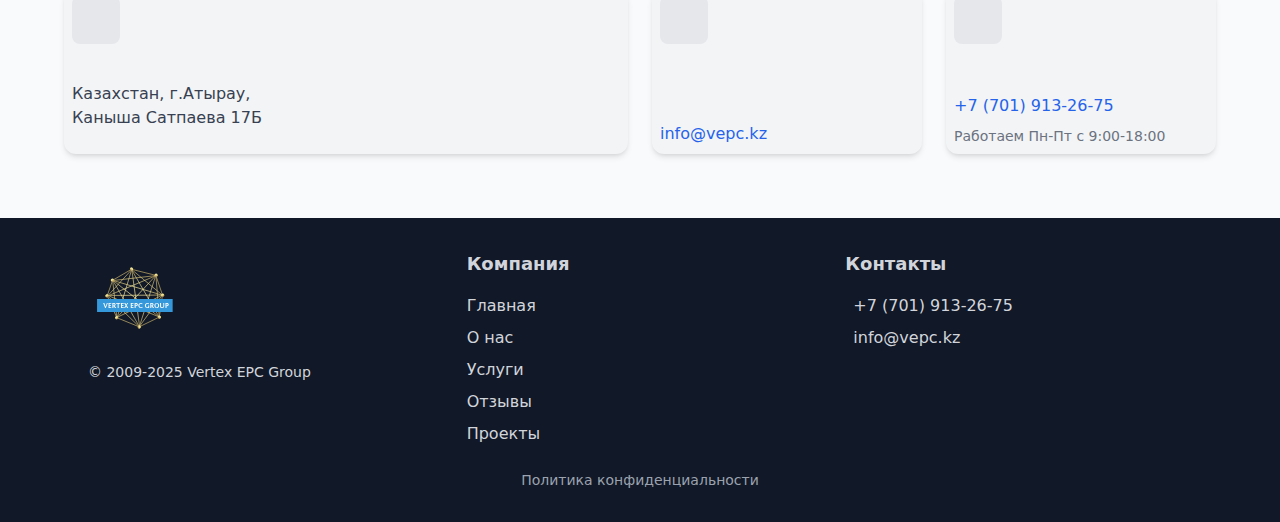
==== commit 888021af: "fix fonts and logos" ====
--- a/index.html
+++ b/index.html
@@ -1,14 +1,14 @@
 <!DOCTYPE html><html  data-capo=""><head><meta charset="utf-8">
 <meta name="viewport" content="width=device-width, initial-scale=1">
-<link rel="stylesheet" href="/_nuxt/entry.BFEYKlj0.css" crossorigin>
-<link rel="modulepreload" as="script" crossorigin href="/_nuxt/SS1tYTXp.js">
+<link rel="stylesheet" href="/_nuxt/entry.DVfaOrRS.css" crossorigin>
+<link rel="modulepreload" as="script" crossorigin href="/_nuxt/CI7jXo0U.js">
 <link rel="prefetch" as="script" crossorigin href="/_nuxt/FoZOp-mv.js">
 <link rel="prefetch" as="script" crossorigin href="/_nuxt/B8ZQSom6.js">
 <link rel="prefetch" as="script" crossorigin href="/_nuxt/CbKDiTGy.js">
 <link rel="prefetch" as="style" crossorigin href="/_nuxt/error-404.C3V-3Mc4.css">
-<link rel="prefetch" as="script" crossorigin href="/_nuxt/mzRhn4Dw.js">
-<link rel="prefetch" as="script" crossorigin href="/_nuxt/7gExswq-.js">
+<link rel="prefetch" as="script" crossorigin href="/_nuxt/ED6va8Yt.js">
+<link rel="prefetch" as="script" crossorigin href="/_nuxt/43H8ZNVr.js">
 <link rel="prefetch" as="style" crossorigin href="/_nuxt/error-500.dGVH929u.css">
-<link rel="prefetch" as="script" crossorigin href="/_nuxt/BDwLVqtD.js">
-<script type="module" src="/_nuxt/SS1tYTXp.js" crossorigin></script></head><body><div id="__nuxt"></div><div id="teleports"></div><script type="application/json" data-nuxt-data="nuxt-app" data-ssr="false" id="__NUXT_DATA__">[{"prerenderedAt":1,"serverRendered":2},1739373980332,false]</script>
-<script>window.__NUXT__={};window.__NUXT__.config={public:{i18n:{baseUrl:"",defaultLocale:"ru",defaultDirection:"ltr",strategy:"prefix_except_default",lazy:true,rootRedirect:"",routesNameSeparator:"___",defaultLocaleRouteNameSuffix:"default",skipSettingLocaleOnNavigate:false,differentDomains:false,trailingSlash:false,locales:[{code:"en",iso:"en-GB",files:["/Users/sigmadt/dev/work/projects/visit/github/archive/locales/en-GB.json"]},{code:"ru",iso:"ru-RU",files:["/Users/sigmadt/dev/work/projects/visit/github/archive/locales/ru-RU.json"]},{code:"kz",iso:"kz-KZ",files:["/Users/sigmadt/dev/work/projects/visit/github/archive/locales/kz-KZ.json"]}],detectBrowserLanguage:{alwaysRedirect:false,cookieCrossOrigin:false,cookieDomain:"",cookieKey:"i18n_redirected",cookieSecure:false,fallbackLocale:"",redirectOn:"root",useCookie:true},experimental:{localeDetector:"",switchLocalePathLinkSSR:false,autoImportTranslationFunctions:false,typedPages:true,typedOptionsAndMessages:false,generatedLocaleFilePathFormat:"absolute",alternateLinkCanonicalQueries:false},multiDomainLocales:false}},app:{baseURL:"/",buildId:"92db9a4b-14af-4677-a386-6d59f16217d7",buildAssetsDir:"/_nuxt/",cdnURL:""}}</script></body></html>+<link rel="prefetch" as="script" crossorigin href="/_nuxt/CIVAMRJ0.js">
+<script type="module" src="/_nuxt/CI7jXo0U.js" crossorigin></script></head><body><div id="__nuxt"></div><div id="teleports"></div><script type="application/json" data-nuxt-data="nuxt-app" data-ssr="false" id="__NUXT_DATA__">[{"prerenderedAt":1,"serverRendered":2},1739379590321,false]</script>
+<script>window.__NUXT__={};window.__NUXT__.config={public:{i18n:{baseUrl:"",defaultLocale:"ru",defaultDirection:"ltr",strategy:"prefix_except_default",lazy:true,rootRedirect:"",routesNameSeparator:"___",defaultLocaleRouteNameSuffix:"default",skipSettingLocaleOnNavigate:false,differentDomains:false,trailingSlash:false,locales:[{code:"en",iso:"en-GB",files:["/Users/sigmadt/dev/work/projects/visit/github/archive/locales/en-GB.json"]},{code:"ru",iso:"ru-RU",files:["/Users/sigmadt/dev/work/projects/visit/github/archive/locales/ru-RU.json"]},{code:"kz",iso:"kz-KZ",files:["/Users/sigmadt/dev/work/projects/visit/github/archive/locales/kz-KZ.json"]}],detectBrowserLanguage:{alwaysRedirect:false,cookieCrossOrigin:false,cookieDomain:"",cookieKey:"i18n_redirected",cookieSecure:false,fallbackLocale:"",redirectOn:"root",useCookie:true},experimental:{localeDetector:"",switchLocalePathLinkSSR:false,autoImportTranslationFunctions:false,typedPages:true,typedOptionsAndMessages:false,generatedLocaleFilePathFormat:"absolute",alternateLinkCanonicalQueries:false},multiDomainLocales:false}},app:{baseURL:"/",buildId:"a9c8680f-ffee-4bd3-8bd8-5e9892467e18",buildAssetsDir:"/_nuxt/",cdnURL:""}}</script></body></html>--- a/_nuxt/entry.DVfaOrRS.css
+++ b/_nuxt/entry.DVfaOrRS.css
@@ -0,0 +1 @@
+*,:after,:before{--tw-border-spacing-x:0;--tw-border-spacing-y:0;--tw-translate-x:0;--tw-translate-y:0;--tw-rotate:0;--tw-skew-x:0;--tw-skew-y:0;--tw-scale-x:1;--tw-scale-y:1;--tw-pan-x: ;--tw-pan-y: ;--tw-pinch-zoom: ;--tw-scroll-snap-strictness:proximity;--tw-gradient-from-position: ;--tw-gradient-via-position: ;--tw-gradient-to-position: ;--tw-ordinal: ;--tw-slashed-zero: ;--tw-numeric-figure: ;--tw-numeric-spacing: ;--tw-numeric-fraction: ;--tw-ring-inset: ;--tw-ring-offset-width:0px;--tw-ring-offset-color:#fff;--tw-ring-color:rgba(59,130,246,.5);--tw-ring-offset-shadow:0 0 #0000;--tw-ring-shadow:0 0 #0000;--tw-shadow:0 0 #0000;--tw-shadow-colored:0 0 #0000;--tw-blur: ;--tw-brightness: ;--tw-contrast: ;--tw-grayscale: ;--tw-hue-rotate: ;--tw-invert: ;--tw-saturate: ;--tw-sepia: ;--tw-drop-shadow: ;--tw-backdrop-blur: ;--tw-backdrop-brightness: ;--tw-backdrop-contrast: ;--tw-backdrop-grayscale: ;--tw-backdrop-hue-rotate: ;--tw-backdrop-invert: ;--tw-backdrop-opacity: ;--tw-backdrop-saturate: ;--tw-backdrop-sepia: ;--tw-contain-size: ;--tw-contain-layout: ;--tw-contain-paint: ;--tw-contain-style: }::backdrop{--tw-border-spacing-x:0;--tw-border-spacing-y:0;--tw-translate-x:0;--tw-translate-y:0;--tw-rotate:0;--tw-skew-x:0;--tw-skew-y:0;--tw-scale-x:1;--tw-scale-y:1;--tw-pan-x: ;--tw-pan-y: ;--tw-pinch-zoom: ;--tw-scroll-snap-strictness:proximity;--tw-gradient-from-position: ;--tw-gradient-via-position: ;--tw-gradient-to-position: ;--tw-ordinal: ;--tw-slashed-zero: ;--tw-numeric-figure: ;--tw-numeric-spacing: ;--tw-numeric-fraction: ;--tw-ring-inset: ;--tw-ring-offset-width:0px;--tw-ring-offset-color:#fff;--tw-ring-color:rgba(59,130,246,.5);--tw-ring-offset-shadow:0 0 #0000;--tw-ring-shadow:0 0 #0000;--tw-shadow:0 0 #0000;--tw-shadow-colored:0 0 #0000;--tw-blur: ;--tw-brightness: ;--tw-contrast: ;--tw-grayscale: ;--tw-hue-rotate: ;--tw-invert: ;--tw-saturate: ;--tw-sepia: ;--tw-drop-shadow: ;--tw-backdrop-blur: ;--tw-backdrop-brightness: ;--tw-backdrop-contrast: ;--tw-backdrop-grayscale: ;--tw-backdrop-hue-rotate: ;--tw-backdrop-invert: ;--tw-backdrop-opacity: ;--tw-backdrop-saturate: ;--tw-backdrop-sepia: ;--tw-contain-size: ;--tw-contain-layout: ;--tw-contain-paint: ;--tw-contain-style: }/*! tailwindcss v3.4.17 | MIT License | https://tailwindcss.com*/*,:after,:before{border:0 solid #e5e7eb;box-sizing:border-box}:after,:before{--tw-content:""}:host,html{line-height:1.5;-webkit-text-size-adjust:100%;font-family:ui-sans-serif,system-ui,sans-serif,Apple Color Emoji,Segoe UI Emoji,Segoe UI Symbol,Noto Color Emoji;font-feature-settings:normal;font-variation-settings:normal;-moz-tab-size:4;-o-tab-size:4;tab-size:4;-webkit-tap-highlight-color:transparent}body{line-height:inherit;margin:0}hr{border-top-width:1px;color:inherit;height:0}abbr:where([title]){-webkit-text-decoration:underline dotted;text-decoration:underline dotted}h1,h2,h3,h4,h5,h6{font-size:inherit;font-weight:inherit}a{color:inherit;text-decoration:inherit}b,strong{font-weight:bolder}code,kbd,pre,samp{font-family:ui-monospace,SFMono-Regular,Menlo,Monaco,Consolas,Liberation Mono,Courier New,monospace;font-feature-settings:normal;font-size:1em;font-variation-settings:normal}small{font-size:80%}sub,sup{font-size:75%;line-height:0;position:relative;vertical-align:baseline}sub{bottom:-.25em}sup{top:-.5em}table{border-collapse:collapse;border-color:inherit;text-indent:0}button,input,optgroup,select,textarea{color:inherit;font-family:inherit;font-feature-settings:inherit;font-size:100%;font-variation-settings:inherit;font-weight:inherit;letter-spacing:inherit;line-height:inherit;margin:0;padding:0}button,select{text-transform:none}button,input:where([type=button]),input:where([type=reset]),input:where([type=submit]){-webkit-appearance:button;background-color:transparent;background-image:none}:-moz-focusring{outline:auto}:-moz-ui-invalid{box-shadow:none}progress{vertical-align:baseline}::-webkit-inner-spin-button,::-webkit-outer-spin-button{height:auto}[type=search]{-webkit-appearance:textfield;outline-offset:-2px}::-webkit-search-decoration{-webkit-appearance:none}::-webkit-file-upload-button{-webkit-appearance:button;font:inherit}summary{display:list-item}blockquote,dd,dl,figure,h1,h2,h3,h4,h5,h6,hr,p,pre{margin:0}fieldset{margin:0}fieldset,legend{padding:0}menu,ol,ul{list-style:none;margin:0;padding:0}dialog{padding:0}textarea{resize:vertical}input::-moz-placeholder,textarea::-moz-placeholder{color:#9ca3af;opacity:1}input::placeholder,textarea::placeholder{color:#9ca3af;opacity:1}[role=button],button{cursor:pointer}:disabled{cursor:default}audio,canvas,embed,iframe,img,object,svg,video{display:block;vertical-align:middle}img,video{height:auto;max-width:100%}[hidden]:where(:not([hidden=until-found])){display:none}.fixed{position:fixed}.absolute{position:absolute}.relative{position:relative}.inset-0{top:0;right:0;bottom:0;left:0}.left-0{left:0}.right-0{right:0}.right-2{right:.5rem}.top-0{top:0}.top-2{top:.5rem}.z-10{z-index:10}.z-20{z-index:20}.z-50{z-index:50}.mx-auto{margin-left:auto;margin-right:auto}.mb-10{margin-bottom:2.5rem}.mb-2{margin-bottom:.5rem}.mb-4{margin-bottom:1rem}.mb-6{margin-bottom:1.5rem}.mb-8{margin-bottom:2rem}.ml-2{margin-left:.5rem}.mr-1{margin-right:.25rem}.mr-2{margin-right:.5rem}.mt-1{margin-top:.25rem}.mt-12{margin-top:3rem}.mt-2{margin-top:.5rem}.mt-4{margin-top:1rem}.mt-6{margin-top:1.5rem}.mt-8{margin-top:2rem}.block{display:block}.flex{display:flex}.grid{display:grid}.hidden{display:none}.h-10{height:2.5rem}.h-12{height:3rem}.h-24{height:6rem}.h-32{height:8rem}.h-48{height:12rem}.h-6{height:1.5rem}.h-8{height:2rem}.h-80{height:20rem}.h-\[90\%\]{height:90%}.h-auto{height:auto}.h-full{height:100%}.h-screen{height:100vh}.w-1\/3{width:33.333333%}.w-10{width:2.5rem}.w-12{width:3rem}.w-24{width:6rem}.w-48{width:12rem}.w-6{width:1.5rem}.w-8{width:2rem}.w-auto{width:auto}.w-fit{width:-moz-fit-content;width:fit-content}.w-full{width:100%}.w-screen{width:100vw}.max-w-12{max-width:3rem}.max-w-3xl{max-width:48rem}.max-w-6xl{max-width:72rem}.max-w-xl{max-width:36rem}.max-w-xs{max-width:20rem}.flex-shrink-0{flex-shrink:0}.cursor-pointer{cursor:pointer}.grid-cols-1{grid-template-columns:repeat(1,minmax(0,1fr))}.grid-cols-2{grid-template-columns:repeat(2,minmax(0,1fr))}.flex-col{flex-direction:column}.items-start{align-items:flex-start}.items-center{align-items:center}.justify-end{justify-content:flex-end}.justify-center{justify-content:center}.justify-between{justify-content:space-between}.gap-6{gap:1.5rem}.gap-8{gap:2rem}.space-x-1>:not([hidden])~:not([hidden]){--tw-space-x-reverse:0;margin-left:calc(.25rem*(1 - var(--tw-space-x-reverse)));margin-right:calc(.25rem*var(--tw-space-x-reverse))}.space-x-3>:not([hidden])~:not([hidden]){--tw-space-x-reverse:0;margin-left:calc(.75rem*(1 - var(--tw-space-x-reverse)));margin-right:calc(.75rem*var(--tw-space-x-reverse))}.space-x-4>:not([hidden])~:not([hidden]){--tw-space-x-reverse:0;margin-left:calc(1rem*(1 - var(--tw-space-x-reverse)));margin-right:calc(1rem*var(--tw-space-x-reverse))}.space-x-6>:not([hidden])~:not([hidden]){--tw-space-x-reverse:0;margin-left:calc(1.5rem*(1 - var(--tw-space-x-reverse)));margin-right:calc(1.5rem*var(--tw-space-x-reverse))}.space-y-12>:not([hidden])~:not([hidden]){--tw-space-y-reverse:0;margin-bottom:calc(3rem*var(--tw-space-y-reverse));margin-top:calc(3rem*(1 - var(--tw-space-y-reverse)))}.space-y-2>:not([hidden])~:not([hidden]){--tw-space-y-reverse:0;margin-bottom:calc(.5rem*var(--tw-space-y-reverse));margin-top:calc(.5rem*(1 - var(--tw-space-y-reverse)))}.space-y-3>:not([hidden])~:not([hidden]){--tw-space-y-reverse:0;margin-bottom:calc(.75rem*var(--tw-space-y-reverse));margin-top:calc(.75rem*(1 - var(--tw-space-y-reverse)))}.space-y-4>:not([hidden])~:not([hidden]){--tw-space-y-reverse:0;margin-bottom:calc(1rem*var(--tw-space-y-reverse));margin-top:calc(1rem*(1 - var(--tw-space-y-reverse)))}.self-start{align-self:flex-start}.self-end{align-self:flex-end}.overflow-hidden{overflow:hidden}.rounded-2xl{border-radius:1rem}.rounded-full{border-radius:9999px}.rounded-lg{border-radius:.5rem}.rounded-md{border-radius:.375rem}.rounded-xl{border-radius:.75rem}.border{border-width:1px}.border-gray-200{--tw-border-opacity:1;border-color:rgb(229 231 235/var(--tw-border-opacity,1))}.border-white{--tw-border-opacity:1;border-color:rgb(255 255 255/var(--tw-border-opacity,1))}.bg-black{--tw-bg-opacity:1;background-color:rgb(0 0 0/var(--tw-bg-opacity,1))}.bg-black\/50{background-color:#00000080}.bg-dark-500{--tw-bg-opacity:1;background-color:rgb(21 28 36/var(--tw-bg-opacity,1))}.bg-gray-100{--tw-bg-opacity:1;background-color:rgb(243 244 246/var(--tw-bg-opacity,1))}.bg-gray-200{--tw-bg-opacity:1;background-color:rgb(229 231 235/var(--tw-bg-opacity,1))}.bg-gray-50{--tw-bg-opacity:1;background-color:rgb(249 250 251/var(--tw-bg-opacity,1))}.bg-gray-800{--tw-bg-opacity:1;background-color:rgb(31 41 55/var(--tw-bg-opacity,1))}.bg-gray-900{--tw-bg-opacity:1;background-color:rgb(17 24 39/var(--tw-bg-opacity,1))}.bg-white{--tw-bg-opacity:1;background-color:rgb(255 255 255/var(--tw-bg-opacity,1))}.bg-opacity-50{--tw-bg-opacity:.5}.bg-gold-button{background-image:linear-gradient(90deg,#f1b35c,#f5e563)}.bg-gradient-to-r{background-image:linear-gradient(to right,var(--tw-gradient-stops))}.from-yellow-300{--tw-gradient-from:#fde047 var(--tw-gradient-from-position);--tw-gradient-to:rgba(253,224,71,0) var(--tw-gradient-to-position);--tw-gradient-stops:var(--tw-gradient-from),var(--tw-gradient-to)}.to-yellow-500{--tw-gradient-to:#eab308 var(--tw-gradient-to-position)}.object-contain{-o-object-fit:contain;object-fit:contain}.object-cover{-o-object-fit:cover;object-fit:cover}.p-2{padding:.5rem}.p-4{padding:1rem}.p-6{padding:1.5rem}.px-4{padding-left:1rem;padding-right:1rem}.px-6{padding-left:1.5rem;padding-right:1.5rem}.py-16{padding-bottom:4rem;padding-top:4rem}.py-2{padding-bottom:.5rem;padding-top:.5rem}.py-3{padding-bottom:.75rem;padding-top:.75rem}.py-4{padding-bottom:1rem;padding-top:1rem}.py-8{padding-bottom:2rem;padding-top:2rem}.text-left{text-align:left}.text-center{text-align:center}.text-2xl{font-size:1.5rem;line-height:2rem}.text-4xl{font-size:2.25rem;line-height:2.5rem}.text-\[96px\]{font-size:96px}.text-base{font-size:1rem;line-height:1.5rem}.text-lg{font-size:1.125rem;line-height:1.75rem}.text-sm{font-size:.875rem;line-height:1.25rem}.text-xl{font-size:1.25rem;line-height:1.75rem}.text-xs{font-size:.75rem;line-height:1rem}.font-bold{font-weight:700}.font-light{font-weight:300}.font-normal{font-weight:400}.font-semibold{font-weight:600}.font-thin{font-weight:100}.leading-\[64px\]{line-height:64px}.leading-tight{line-height:1.25}.text-black{--tw-text-opacity:1;color:rgb(0 0 0/var(--tw-text-opacity,1))}.text-blue-600{--tw-text-opacity:1;color:rgb(37 99 235/var(--tw-text-opacity,1))}.text-gold{--tw-text-opacity:1;color:rgb(231 198 73/var(--tw-text-opacity,1))}.text-gray-300{--tw-text-opacity:1;color:rgb(209 213 219/var(--tw-text-opacity,1))}.text-gray-400{--tw-text-opacity:1;color:rgb(156 163 175/var(--tw-text-opacity,1))}.text-gray-500{--tw-text-opacity:1;color:rgb(107 114 128/var(--tw-text-opacity,1))}.text-gray-600{--tw-text-opacity:1;color:rgb(75 85 99/var(--tw-text-opacity,1))}.text-gray-700{--tw-text-opacity:1;color:rgb(55 65 81/var(--tw-text-opacity,1))}.text-gray-800{--tw-text-opacity:1;color:rgb(31 41 55/var(--tw-text-opacity,1))}.text-gray-900{--tw-text-opacity:1;color:rgb(17 24 39/var(--tw-text-opacity,1))}.text-white{--tw-text-opacity:1;color:rgb(255 255 255/var(--tw-text-opacity,1))}.text-yellow-300{--tw-text-opacity:1;color:rgb(253 224 71/var(--tw-text-opacity,1))}.text-yellow-400{--tw-text-opacity:1;color:rgb(250 204 21/var(--tw-text-opacity,1))}.opacity-0{opacity:0}.shadow{--tw-shadow:0 1px 3px 0 rgba(0,0,0,.1),0 1px 2px -1px rgba(0,0,0,.1);--tw-shadow-colored:0 1px 3px 0 var(--tw-shadow-color),0 1px 2px -1px var(--tw-shadow-color)}.shadow,.shadow-lg{box-shadow:var(--tw-ring-offset-shadow,0 0 #0000),var(--tw-ring-shadow,0 0 #0000),var(--tw-shadow)}.shadow-lg{--tw-shadow:0 10px 15px -3px rgba(0,0,0,.1),0 4px 6px -4px rgba(0,0,0,.1);--tw-shadow-colored:0 10px 15px -3px var(--tw-shadow-color),0 4px 6px -4px var(--tw-shadow-color)}.shadow-md{--tw-shadow:0 4px 6px -1px rgba(0,0,0,.1),0 2px 4px -2px rgba(0,0,0,.1);--tw-shadow-colored:0 4px 6px -1px var(--tw-shadow-color),0 2px 4px -2px var(--tw-shadow-color)}.shadow-md,.shadow-sm{box-shadow:var(--tw-ring-offset-shadow,0 0 #0000),var(--tw-ring-shadow,0 0 #0000),var(--tw-shadow)}.shadow-sm{--tw-shadow:0 1px 2px 0 rgba(0,0,0,.05);--tw-shadow-colored:0 1px 2px 0 var(--tw-shadow-color)}.grayscale{--tw-grayscale:grayscale(100%);filter:var(--tw-blur) var(--tw-brightness) var(--tw-contrast) var(--tw-grayscale) var(--tw-hue-rotate) var(--tw-invert) var(--tw-saturate) var(--tw-sepia) var(--tw-drop-shadow)}.transition{transition-duration:.15s;transition-property:color,background-color,border-color,text-decoration-color,fill,stroke,opacity,box-shadow,transform,filter,-webkit-backdrop-filter;transition-property:color,background-color,border-color,text-decoration-color,fill,stroke,opacity,box-shadow,transform,filter,backdrop-filter;transition-property:color,background-color,border-color,text-decoration-color,fill,stroke,opacity,box-shadow,transform,filter,backdrop-filter,-webkit-backdrop-filter;transition-timing-function:cubic-bezier(.4,0,.2,1)}.transition-opacity{transition-duration:.15s;transition-property:opacity;transition-timing-function:cubic-bezier(.4,0,.2,1)}.transition-shadow{transition-duration:.15s;transition-property:box-shadow;transition-timing-function:cubic-bezier(.4,0,.2,1)}.duration-200{transition-duration:.2s}.hover\:bg-gray-200:hover{--tw-bg-opacity:1;background-color:rgb(229 231 235/var(--tw-bg-opacity,1))}.hover\:bg-white\/10:hover{background-color:#ffffff1a}.hover\:text-black:hover{--tw-text-opacity:1;color:rgb(0 0 0/var(--tw-text-opacity,1))}.hover\:text-gray-600:hover{--tw-text-opacity:1;color:rgb(75 85 99/var(--tw-text-opacity,1))}.hover\:text-yellow-400:hover{--tw-text-opacity:1;color:rgb(250 204 21/var(--tw-text-opacity,1))}.hover\:underline:hover{text-decoration-line:underline}.hover\:opacity-100:hover{opacity:1}.hover\:opacity-90:hover{opacity:.9}.hover\:shadow-lg:hover{--tw-shadow:0 10px 15px -3px rgba(0,0,0,.1),0 4px 6px -4px rgba(0,0,0,.1);--tw-shadow-colored:0 10px 15px -3px var(--tw-shadow-color),0 4px 6px -4px var(--tw-shadow-color)}.hover\:shadow-lg:hover,.hover\:shadow-white-lg:hover{box-shadow:var(--tw-ring-offset-shadow,0 0 #0000),var(--tw-ring-shadow,0 0 #0000),var(--tw-shadow)}.hover\:shadow-white-lg:hover{--tw-shadow:0 10px 15px -3px hsla(0,0%,100%,.1),0 4px 6px -2px hsla(0,0%,100%,.05);--tw-shadow-colored:0 10px 15px -3px var(--tw-shadow-color),0 4px 6px -2px var(--tw-shadow-color)}.hover\:grayscale-0:hover{--tw-grayscale:grayscale(0);filter:var(--tw-blur) var(--tw-brightness) var(--tw-contrast) var(--tw-grayscale) var(--tw-hue-rotate) var(--tw-invert) var(--tw-saturate) var(--tw-sepia) var(--tw-drop-shadow)}.focus\:ring-4:focus{--tw-ring-offset-shadow:var(--tw-ring-inset) 0 0 0 var(--tw-ring-offset-width) var(--tw-ring-offset-color);--tw-ring-shadow:var(--tw-ring-inset) 0 0 0 calc(4px + var(--tw-ring-offset-width)) var(--tw-ring-color);box-shadow:var(--tw-ring-offset-shadow),var(--tw-ring-shadow),var(--tw-shadow,0 0 #0000)}.focus\:ring-yellow-500:focus{--tw-ring-opacity:1;--tw-ring-color:rgb(234 179 8/var(--tw-ring-opacity,1))}.focus\:ring-offset-2:focus{--tw-ring-offset-width:2px}@media (min-width:640px){.sm\:mt-0{margin-top:0}.sm\:grid-cols-2{grid-template-columns:repeat(2,minmax(0,1fr))}.sm\:flex-row{flex-direction:row}.sm\:items-center{align-items:center}.sm\:justify-between{justify-content:space-between}.sm\:space-x-4>:not([hidden])~:not([hidden]){--tw-space-x-reverse:0;margin-left:calc(1rem*(1 - var(--tw-space-x-reverse)));margin-right:calc(1rem*var(--tw-space-x-reverse))}.sm\:space-y-0>:not([hidden])~:not([hidden]){--tw-space-y-reverse:0;margin-bottom:calc(0px*var(--tw-space-y-reverse));margin-top:calc(0px*(1 - var(--tw-space-y-reverse)))}}@media (min-width:768px){.md\:col-span-2{grid-column:span 2/span 2}.md\:flex{display:flex}.md\:min-h-\[504px\]{min-height:504px}.md\:flex-1{flex:1 1 0%}.md\:grid-cols-2{grid-template-columns:repeat(2,minmax(0,1fr))}.md\:grid-cols-3{grid-template-columns:repeat(3,minmax(0,1fr))}.md\:grid-cols-4{grid-template-columns:repeat(4,minmax(0,1fr))}.md\:flex-col{flex-direction:column}.md\:justify-center{justify-content:center}.md\:px-12{padding-left:3rem;padding-right:3rem}.md\:text-2xl{font-size:1.5rem;line-height:2rem}.md\:text-5xl{font-size:3rem;line-height:1}.md\:transition{transition-duration:.15s;transition-property:color,background-color,border-color,text-decoration-color,fill,stroke,opacity,box-shadow,transform,filter,-webkit-backdrop-filter;transition-property:color,background-color,border-color,text-decoration-color,fill,stroke,opacity,box-shadow,transform,filter,backdrop-filter;transition-property:color,background-color,border-color,text-decoration-color,fill,stroke,opacity,box-shadow,transform,filter,backdrop-filter,-webkit-backdrop-filter;transition-timing-function:cubic-bezier(.4,0,.2,1)}.md\:duration-300{transition-duration:.3s}.md\:ease-in-out{transition-timing-function:cubic-bezier(.4,0,.2,1)}.md\:hover\:bg-dark-500:hover{--tw-bg-opacity:1;background-color:rgb(21 28 36/var(--tw-bg-opacity,1))}}@media (min-width:1024px){.lg\:block{display:block}.lg\:flex{display:flex}.lg\:grid-cols-3{grid-template-columns:repeat(3,minmax(0,1fr))}.lg\:grid-cols-6{grid-template-columns:repeat(6,minmax(0,1fr))}}
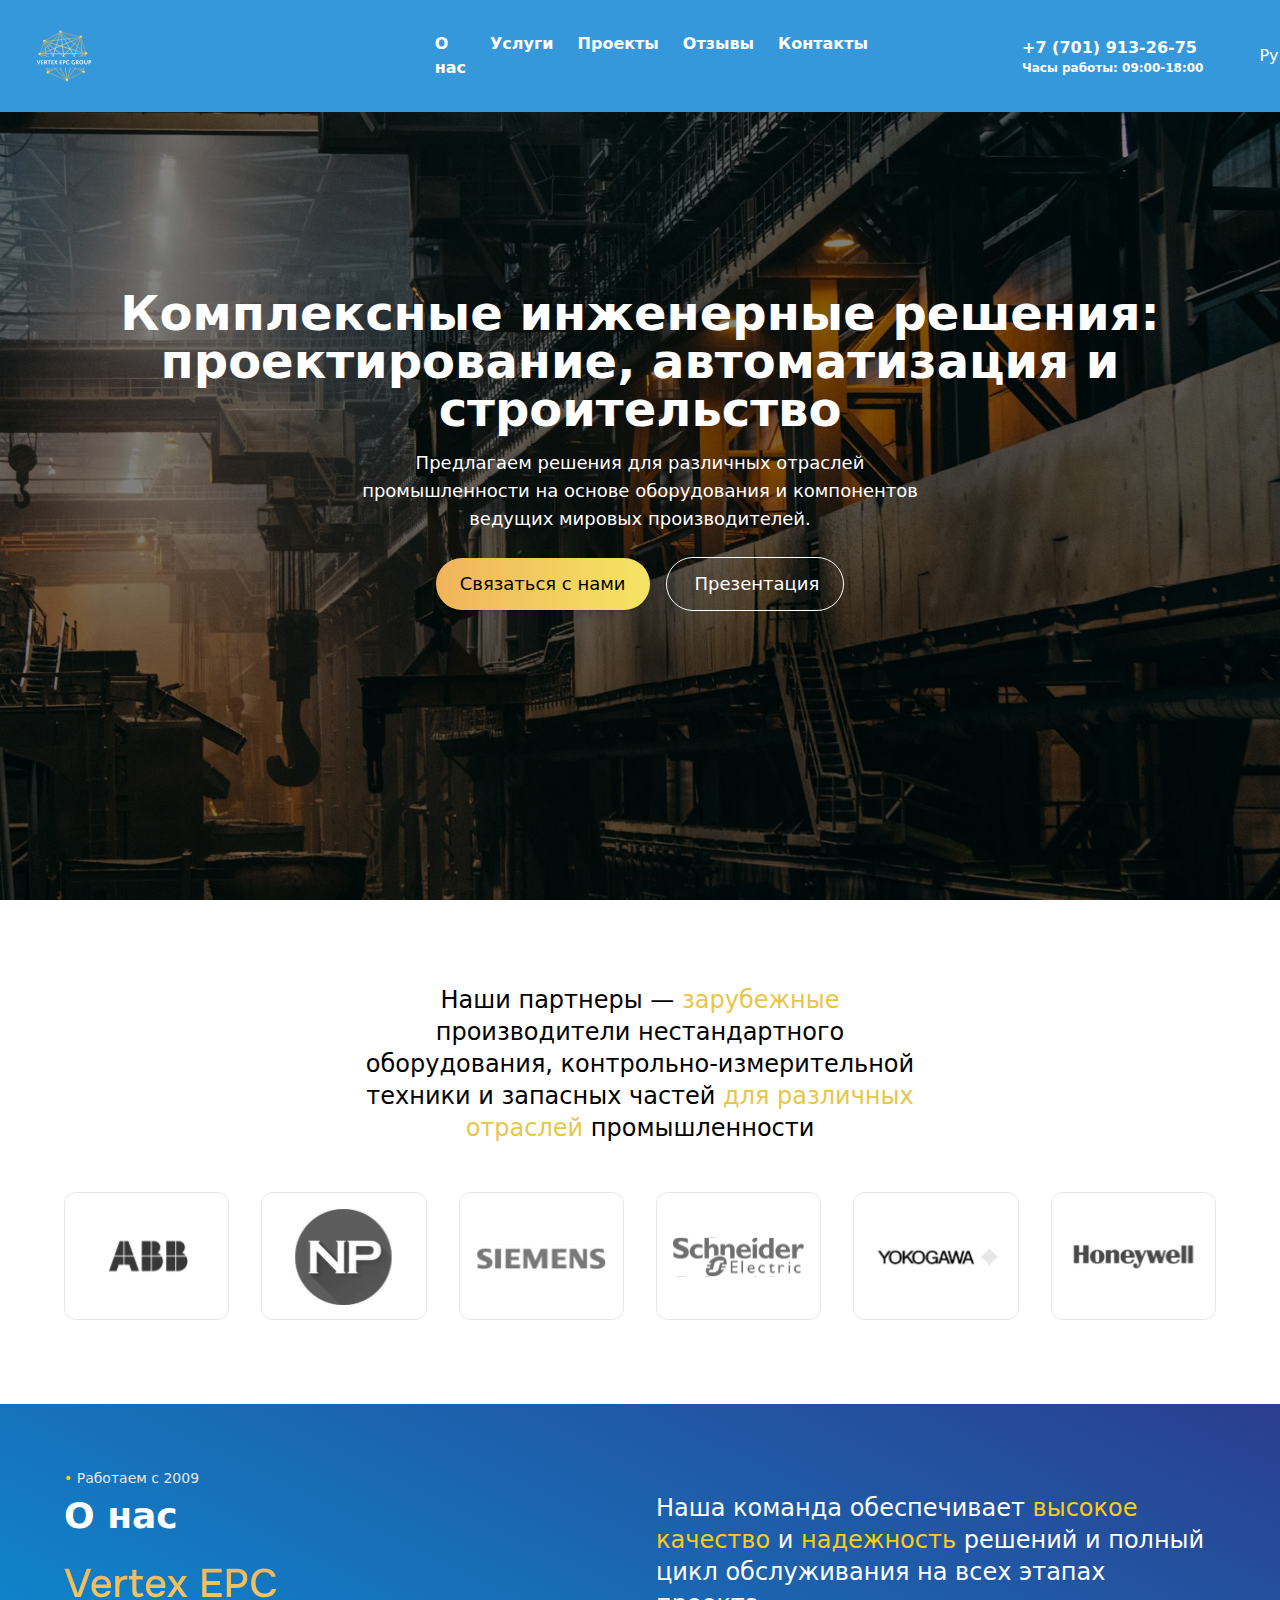
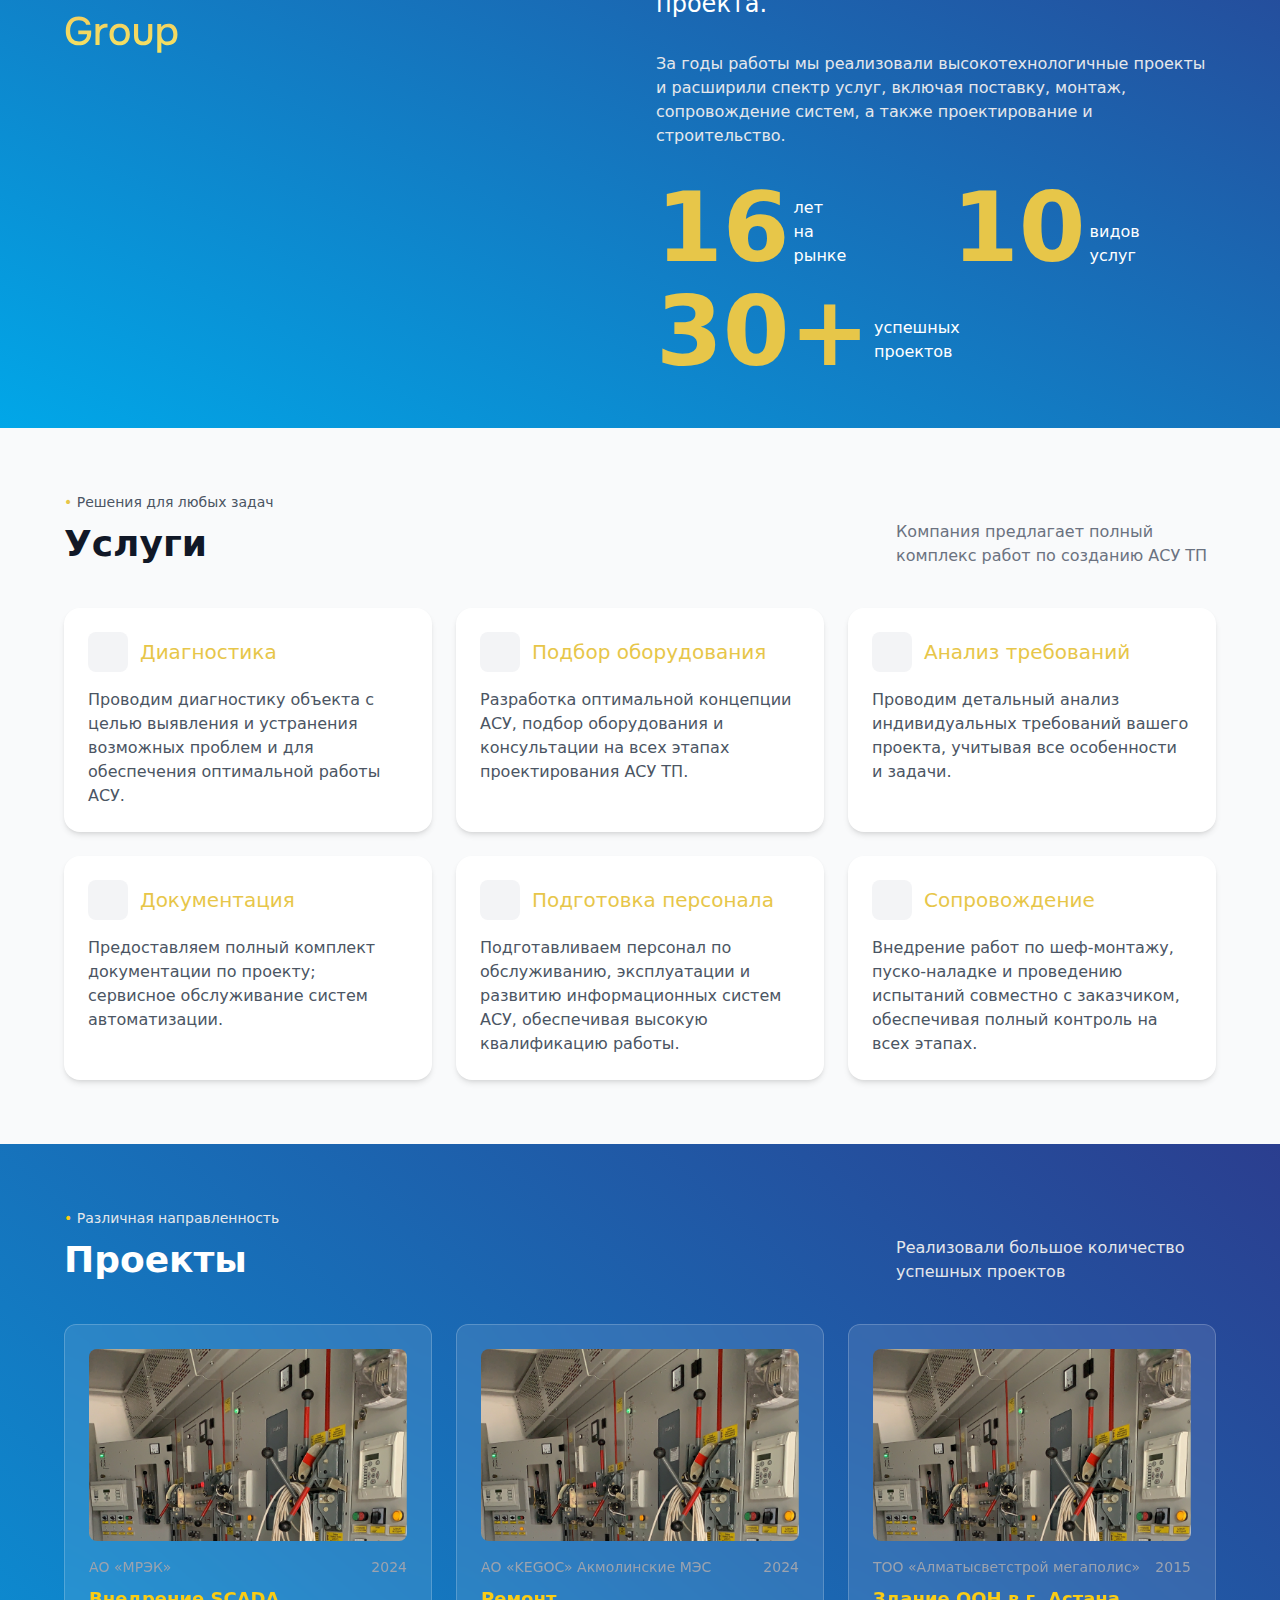
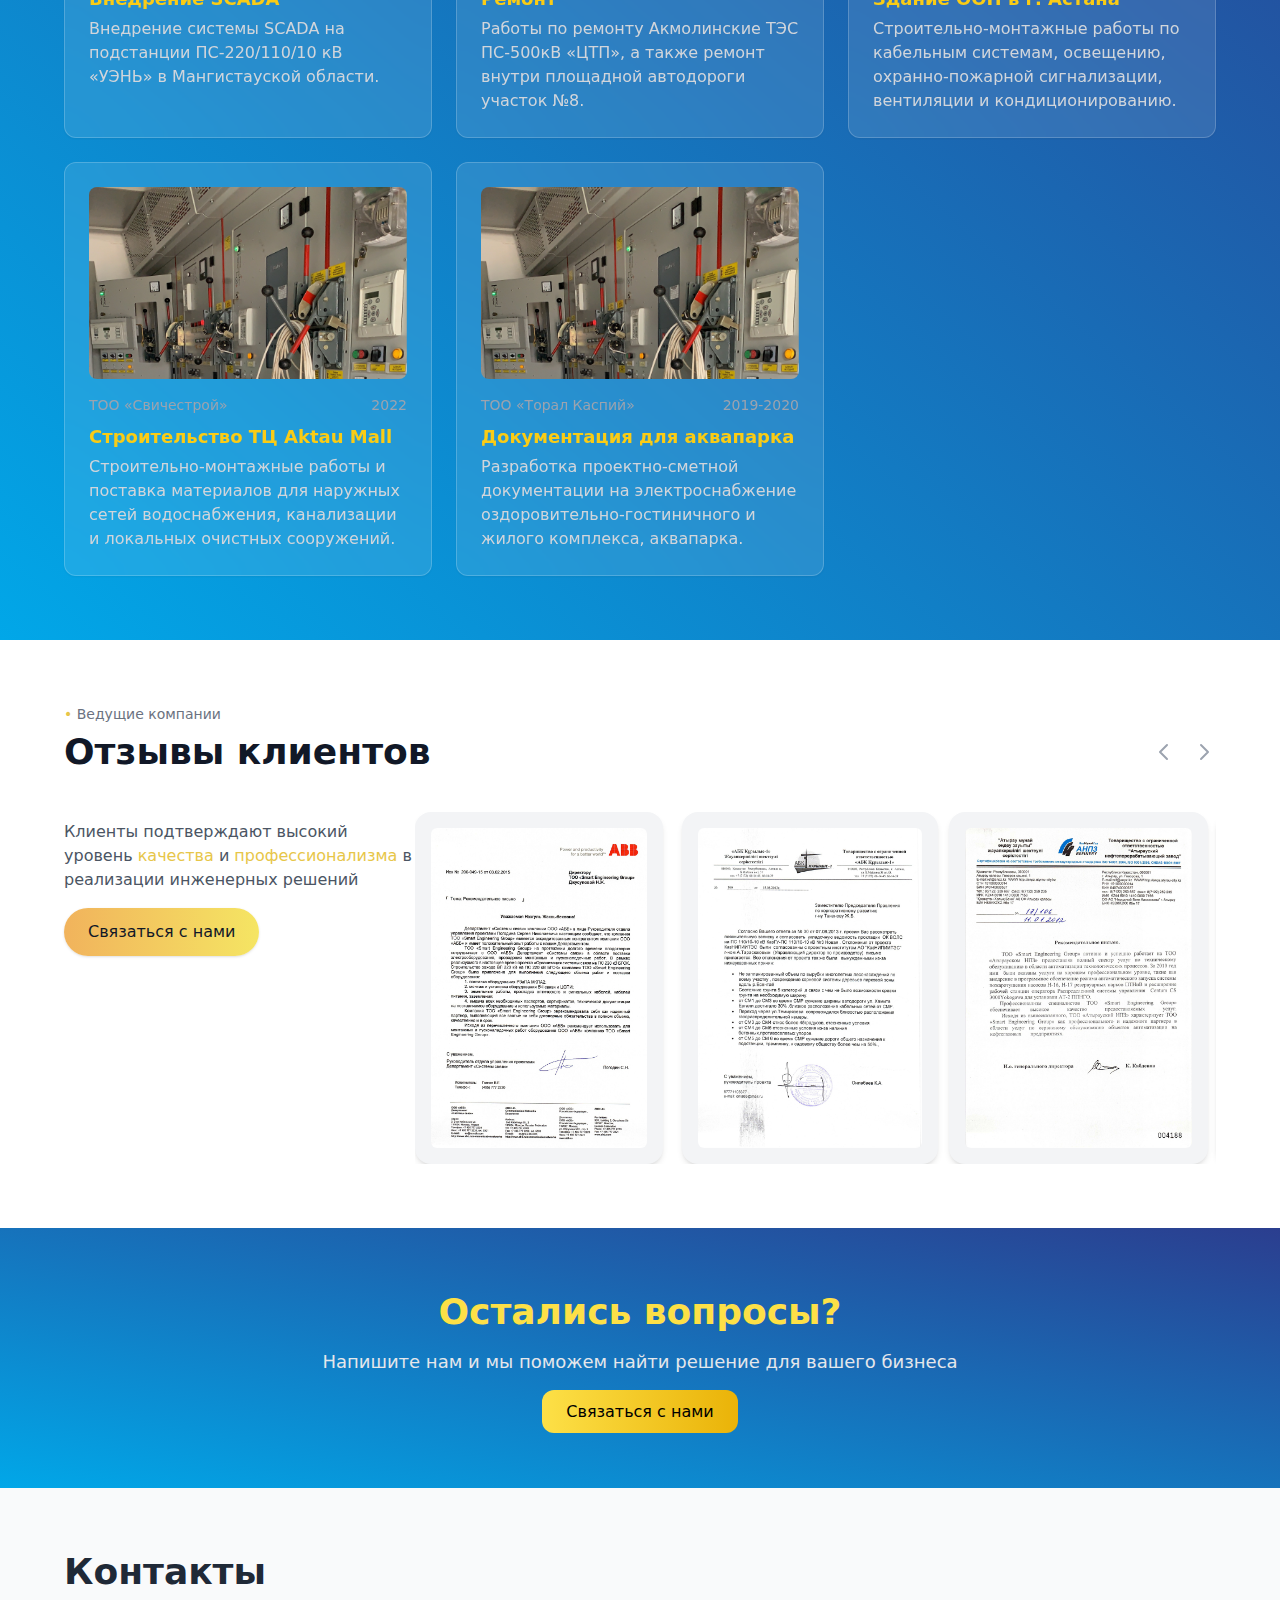
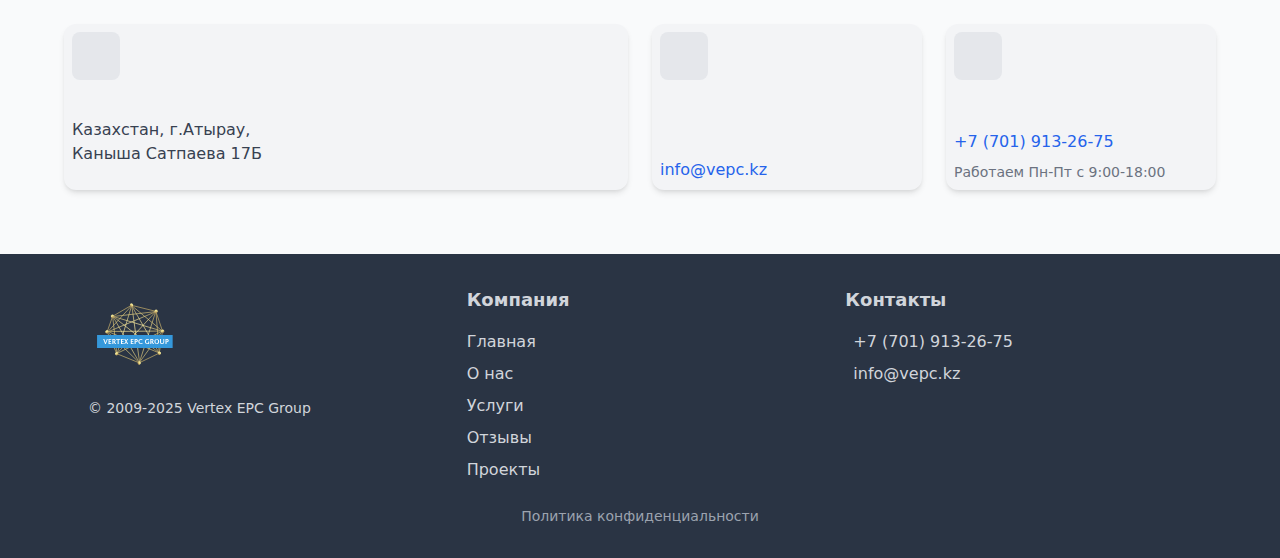
==== commit 36816199: "add blue gradient" ====
--- a/index.html
+++ b/index.html
@@ -1,14 +1,14 @@
 <!DOCTYPE html><html  data-capo=""><head><meta charset="utf-8">
 <meta name="viewport" content="width=device-width, initial-scale=1">
-<link rel="stylesheet" href="/_nuxt/entry.DVfaOrRS.css" crossorigin>
-<link rel="modulepreload" as="script" crossorigin href="/_nuxt/CI7jXo0U.js">
+<link rel="stylesheet" href="/_nuxt/entry.yxCvl0Dr.css" crossorigin>
+<link rel="modulepreload" as="script" crossorigin href="/_nuxt/HjwIYOVA.js">
 <link rel="prefetch" as="script" crossorigin href="/_nuxt/FoZOp-mv.js">
 <link rel="prefetch" as="script" crossorigin href="/_nuxt/B8ZQSom6.js">
 <link rel="prefetch" as="script" crossorigin href="/_nuxt/CbKDiTGy.js">
 <link rel="prefetch" as="style" crossorigin href="/_nuxt/error-404.C3V-3Mc4.css">
-<link rel="prefetch" as="script" crossorigin href="/_nuxt/ED6va8Yt.js">
-<link rel="prefetch" as="script" crossorigin href="/_nuxt/43H8ZNVr.js">
+<link rel="prefetch" as="script" crossorigin href="/_nuxt/DVgYnWcM.js">
+<link rel="prefetch" as="script" crossorigin href="/_nuxt/C1Fv5fDC.js">
 <link rel="prefetch" as="style" crossorigin href="/_nuxt/error-500.dGVH929u.css">
-<link rel="prefetch" as="script" crossorigin href="/_nuxt/CIVAMRJ0.js">
-<script type="module" src="/_nuxt/CI7jXo0U.js" crossorigin></script></head><body><div id="__nuxt"></div><div id="teleports"></div><script type="application/json" data-nuxt-data="nuxt-app" data-ssr="false" id="__NUXT_DATA__">[{"prerenderedAt":1,"serverRendered":2},1739379590321,false]</script>
-<script>window.__NUXT__={};window.__NUXT__.config={public:{i18n:{baseUrl:"",defaultLocale:"ru",defaultDirection:"ltr",strategy:"prefix_except_default",lazy:true,rootRedirect:"",routesNameSeparator:"___",defaultLocaleRouteNameSuffix:"default",skipSettingLocaleOnNavigate:false,differentDomains:false,trailingSlash:false,locales:[{code:"en",iso:"en-GB",files:["/Users/sigmadt/dev/work/projects/visit/github/archive/locales/en-GB.json"]},{code:"ru",iso:"ru-RU",files:["/Users/sigmadt/dev/work/projects/visit/github/archive/locales/ru-RU.json"]},{code:"kz",iso:"kz-KZ",files:["/Users/sigmadt/dev/work/projects/visit/github/archive/locales/kz-KZ.json"]}],detectBrowserLanguage:{alwaysRedirect:false,cookieCrossOrigin:false,cookieDomain:"",cookieKey:"i18n_redirected",cookieSecure:false,fallbackLocale:"",redirectOn:"root",useCookie:true},experimental:{localeDetector:"",switchLocalePathLinkSSR:false,autoImportTranslationFunctions:false,typedPages:true,typedOptionsAndMessages:false,generatedLocaleFilePathFormat:"absolute",alternateLinkCanonicalQueries:false},multiDomainLocales:false}},app:{baseURL:"/",buildId:"a9c8680f-ffee-4bd3-8bd8-5e9892467e18",buildAssetsDir:"/_nuxt/",cdnURL:""}}</script></body></html>+<link rel="prefetch" as="script" crossorigin href="/_nuxt/N_qkY9_q.js">
+<script type="module" src="/_nuxt/HjwIYOVA.js" crossorigin></script></head><body><div id="__nuxt"></div><div id="teleports"></div><script type="application/json" data-nuxt-data="nuxt-app" data-ssr="false" id="__NUXT_DATA__">[{"prerenderedAt":1,"serverRendered":2},1739467762693,false]</script>
+<script>window.__NUXT__={};window.__NUXT__.config={public:{i18n:{baseUrl:"",defaultLocale:"ru",defaultDirection:"ltr",strategy:"prefix_except_default",lazy:true,rootRedirect:"",routesNameSeparator:"___",defaultLocaleRouteNameSuffix:"default",skipSettingLocaleOnNavigate:false,differentDomains:false,trailingSlash:false,locales:[{code:"en",iso:"en-GB",files:["/Users/sigmadt/dev/work/projects/visit/github/vertex-epc-group-frontend/locales/en-GB.json"]},{code:"ru",iso:"ru-RU",files:["/Users/sigmadt/dev/work/projects/visit/github/vertex-epc-group-frontend/locales/ru-RU.json"]},{code:"kz",iso:"kz-KZ",files:["/Users/sigmadt/dev/work/projects/visit/github/vertex-epc-group-frontend/locales/kz-KZ.json"]}],detectBrowserLanguage:{alwaysRedirect:false,cookieCrossOrigin:false,cookieDomain:"",cookieKey:"i18n_redirected",cookieSecure:false,fallbackLocale:"",redirectOn:"root",useCookie:true},experimental:{localeDetector:"",switchLocalePathLinkSSR:false,autoImportTranslationFunctions:false,typedPages:true,typedOptionsAndMessages:false,generatedLocaleFilePathFormat:"absolute",alternateLinkCanonicalQueries:false},multiDomainLocales:false}},app:{baseURL:"/",buildId:"f8a18292-049e-4e7a-931c-db2225b8a4d9",buildAssetsDir:"/_nuxt/",cdnURL:""}}</script></body></html>--- a/_nuxt/entry.yxCvl0Dr.css
+++ b/_nuxt/entry.yxCvl0Dr.css
@@ -0,0 +1 @@
+*,:after,:before{--tw-border-spacing-x:0;--tw-border-spacing-y:0;--tw-translate-x:0;--tw-translate-y:0;--tw-rotate:0;--tw-skew-x:0;--tw-skew-y:0;--tw-scale-x:1;--tw-scale-y:1;--tw-pan-x: ;--tw-pan-y: ;--tw-pinch-zoom: ;--tw-scroll-snap-strictness:proximity;--tw-gradient-from-position: ;--tw-gradient-via-position: ;--tw-gradient-to-position: ;--tw-ordinal: ;--tw-slashed-zero: ;--tw-numeric-figure: ;--tw-numeric-spacing: ;--tw-numeric-fraction: ;--tw-ring-inset: ;--tw-ring-offset-width:0px;--tw-ring-offset-color:#fff;--tw-ring-color:rgba(59,130,246,.5);--tw-ring-offset-shadow:0 0 #0000;--tw-ring-shadow:0 0 #0000;--tw-shadow:0 0 #0000;--tw-shadow-colored:0 0 #0000;--tw-blur: ;--tw-brightness: ;--tw-contrast: ;--tw-grayscale: ;--tw-hue-rotate: ;--tw-invert: ;--tw-saturate: ;--tw-sepia: ;--tw-drop-shadow: ;--tw-backdrop-blur: ;--tw-backdrop-brightness: ;--tw-backdrop-contrast: ;--tw-backdrop-grayscale: ;--tw-backdrop-hue-rotate: ;--tw-backdrop-invert: ;--tw-backdrop-opacity: ;--tw-backdrop-saturate: ;--tw-backdrop-sepia: ;--tw-contain-size: ;--tw-contain-layout: ;--tw-contain-paint: ;--tw-contain-style: }::backdrop{--tw-border-spacing-x:0;--tw-border-spacing-y:0;--tw-translate-x:0;--tw-translate-y:0;--tw-rotate:0;--tw-skew-x:0;--tw-skew-y:0;--tw-scale-x:1;--tw-scale-y:1;--tw-pan-x: ;--tw-pan-y: ;--tw-pinch-zoom: ;--tw-scroll-snap-strictness:proximity;--tw-gradient-from-position: ;--tw-gradient-via-position: ;--tw-gradient-to-position: ;--tw-ordinal: ;--tw-slashed-zero: ;--tw-numeric-figure: ;--tw-numeric-spacing: ;--tw-numeric-fraction: ;--tw-ring-inset: ;--tw-ring-offset-width:0px;--tw-ring-offset-color:#fff;--tw-ring-color:rgba(59,130,246,.5);--tw-ring-offset-shadow:0 0 #0000;--tw-ring-shadow:0 0 #0000;--tw-shadow:0 0 #0000;--tw-shadow-colored:0 0 #0000;--tw-blur: ;--tw-brightness: ;--tw-contrast: ;--tw-grayscale: ;--tw-hue-rotate: ;--tw-invert: ;--tw-saturate: ;--tw-sepia: ;--tw-drop-shadow: ;--tw-backdrop-blur: ;--tw-backdrop-brightness: ;--tw-backdrop-contrast: ;--tw-backdrop-grayscale: ;--tw-backdrop-hue-rotate: ;--tw-backdrop-invert: ;--tw-backdrop-opacity: ;--tw-backdrop-saturate: ;--tw-backdrop-sepia: ;--tw-contain-size: ;--tw-contain-layout: ;--tw-contain-paint: ;--tw-contain-style: }/*! tailwindcss v3.4.17 | MIT License | https://tailwindcss.com*/*,:after,:before{border:0 solid #e5e7eb;box-sizing:border-box}:after,:before{--tw-content:""}:host,html{line-height:1.5;-webkit-text-size-adjust:100%;font-family:ui-sans-serif,system-ui,sans-serif,Apple Color Emoji,Segoe UI Emoji,Segoe UI Symbol,Noto Color Emoji;font-feature-settings:normal;font-variation-settings:normal;-moz-tab-size:4;-o-tab-size:4;tab-size:4;-webkit-tap-highlight-color:transparent}body{line-height:inherit;margin:0}hr{border-top-width:1px;color:inherit;height:0}abbr:where([title]){-webkit-text-decoration:underline dotted;text-decoration:underline dotted}h1,h2,h3,h4,h5,h6{font-size:inherit;font-weight:inherit}a{color:inherit;text-decoration:inherit}b,strong{font-weight:bolder}code,kbd,pre,samp{font-family:ui-monospace,SFMono-Regular,Menlo,Monaco,Consolas,Liberation Mono,Courier New,monospace;font-feature-settings:normal;font-size:1em;font-variation-settings:normal}small{font-size:80%}sub,sup{font-size:75%;line-height:0;position:relative;vertical-align:baseline}sub{bottom:-.25em}sup{top:-.5em}table{border-collapse:collapse;border-color:inherit;text-indent:0}button,input,optgroup,select,textarea{color:inherit;font-family:inherit;font-feature-settings:inherit;font-size:100%;font-variation-settings:inherit;font-weight:inherit;letter-spacing:inherit;line-height:inherit;margin:0;padding:0}button,select{text-transform:none}button,input:where([type=button]),input:where([type=reset]),input:where([type=submit]){-webkit-appearance:button;background-color:transparent;background-image:none}:-moz-focusring{outline:auto}:-moz-ui-invalid{box-shadow:none}progress{vertical-align:baseline}::-webkit-inner-spin-button,::-webkit-outer-spin-button{height:auto}[type=search]{-webkit-appearance:textfield;outline-offset:-2px}::-webkit-search-decoration{-webkit-appearance:none}::-webkit-file-upload-button{-webkit-appearance:button;font:inherit}summary{display:list-item}blockquote,dd,dl,figure,h1,h2,h3,h4,h5,h6,hr,p,pre{margin:0}fieldset{margin:0}fieldset,legend{padding:0}menu,ol,ul{list-style:none;margin:0;padding:0}dialog{padding:0}textarea{resize:vertical}input::-moz-placeholder,textarea::-moz-placeholder{color:#9ca3af;opacity:1}input::placeholder,textarea::placeholder{color:#9ca3af;opacity:1}[role=button],button{cursor:pointer}:disabled{cursor:default}audio,canvas,embed,iframe,img,object,svg,video{display:block;vertical-align:middle}img,video{height:auto;max-width:100%}[hidden]:where(:not([hidden=until-found])){display:none}.fixed{position:fixed}.absolute{position:absolute}.relative{position:relative}.inset-0{top:0;right:0;bottom:0;left:0}.left-0{left:0}.right-0{right:0}.right-2{right:.5rem}.top-0{top:0}.top-2{top:.5rem}.z-10{z-index:10}.z-20{z-index:20}.z-50{z-index:50}.mx-auto{margin-left:auto;margin-right:auto}.mb-10{margin-bottom:2.5rem}.mb-2{margin-bottom:.5rem}.mb-4{margin-bottom:1rem}.mb-6{margin-bottom:1.5rem}.mb-8{margin-bottom:2rem}.ml-2{margin-left:.5rem}.mr-1{margin-right:.25rem}.mr-2{margin-right:.5rem}.mt-1{margin-top:.25rem}.mt-12{margin-top:3rem}.mt-2{margin-top:.5rem}.mt-4{margin-top:1rem}.mt-6{margin-top:1.5rem}.mt-8{margin-top:2rem}.block{display:block}.flex{display:flex}.grid{display:grid}.hidden{display:none}.h-10{height:2.5rem}.h-12{height:3rem}.h-20{height:5rem}.h-24{height:6rem}.h-32{height:8rem}.h-48{height:12rem}.h-6{height:1.5rem}.h-8{height:2rem}.h-80{height:20rem}.h-\[90\%\]{height:90%}.h-auto{height:auto}.h-full{height:100%}.h-screen{height:100vh}.w-1\/3{width:33.333333%}.w-10{width:2.5rem}.w-12{width:3rem}.w-24{width:6rem}.w-48{width:12rem}.w-6{width:1.5rem}.w-8{width:2rem}.w-auto{width:auto}.w-fit{width:-moz-fit-content;width:fit-content}.w-full{width:100%}.w-screen{width:100vw}.max-w-12{max-width:3rem}.max-w-3xl{max-width:48rem}.max-w-6xl{max-width:72rem}.max-w-xl{max-width:36rem}.max-w-xs{max-width:20rem}.flex-shrink-0{flex-shrink:0}.cursor-pointer{cursor:pointer}.grid-cols-1{grid-template-columns:repeat(1,minmax(0,1fr))}.grid-cols-2{grid-template-columns:repeat(2,minmax(0,1fr))}.flex-col{flex-direction:column}.items-start{align-items:flex-start}.items-center{align-items:center}.justify-end{justify-content:flex-end}.justify-center{justify-content:center}.justify-between{justify-content:space-between}.gap-6{gap:1.5rem}.gap-8{gap:2rem}.space-x-1>:not([hidden])~:not([hidden]){--tw-space-x-reverse:0;margin-left:calc(.25rem*(1 - var(--tw-space-x-reverse)));margin-right:calc(.25rem*var(--tw-space-x-reverse))}.space-x-3>:not([hidden])~:not([hidden]){--tw-space-x-reverse:0;margin-left:calc(.75rem*(1 - var(--tw-space-x-reverse)));margin-right:calc(.75rem*var(--tw-space-x-reverse))}.space-x-4>:not([hidden])~:not([hidden]){--tw-space-x-reverse:0;margin-left:calc(1rem*(1 - var(--tw-space-x-reverse)));margin-right:calc(1rem*var(--tw-space-x-reverse))}.space-x-6>:not([hidden])~:not([hidden]){--tw-space-x-reverse:0;margin-left:calc(1.5rem*(1 - var(--tw-space-x-reverse)));margin-right:calc(1.5rem*var(--tw-space-x-reverse))}.space-y-12>:not([hidden])~:not([hidden]){--tw-space-y-reverse:0;margin-bottom:calc(3rem*var(--tw-space-y-reverse));margin-top:calc(3rem*(1 - var(--tw-space-y-reverse)))}.space-y-2>:not([hidden])~:not([hidden]){--tw-space-y-reverse:0;margin-bottom:calc(.5rem*var(--tw-space-y-reverse));margin-top:calc(.5rem*(1 - var(--tw-space-y-reverse)))}.space-y-3>:not([hidden])~:not([hidden]){--tw-space-y-reverse:0;margin-bottom:calc(.75rem*var(--tw-space-y-reverse));margin-top:calc(.75rem*(1 - var(--tw-space-y-reverse)))}.space-y-4>:not([hidden])~:not([hidden]){--tw-space-y-reverse:0;margin-bottom:calc(1rem*var(--tw-space-y-reverse));margin-top:calc(1rem*(1 - var(--tw-space-y-reverse)))}.self-start{align-self:flex-start}.self-end{align-self:flex-end}.overflow-hidden{overflow:hidden}.rounded-2xl{border-radius:1rem}.rounded-full{border-radius:9999px}.rounded-lg{border-radius:.5rem}.rounded-md{border-radius:.375rem}.rounded-xl{border-radius:.75rem}.border{border-width:1px}.border-gray-200{--tw-border-opacity:1;border-color:rgb(229 231 235/var(--tw-border-opacity,1))}.border-white{--tw-border-opacity:1;border-color:rgb(255 255 255/var(--tw-border-opacity,1))}.border-white\/20{border-color:#fff3}.bg-\[\#2A3444\]{--tw-bg-opacity:1;background-color:rgb(42 52 68/var(--tw-bg-opacity,1))}.bg-black{--tw-bg-opacity:1;background-color:rgb(0 0 0/var(--tw-bg-opacity,1))}.bg-black\/50{background-color:#00000080}.bg-gray-100{--tw-bg-opacity:1;background-color:rgb(243 244 246/var(--tw-bg-opacity,1))}.bg-gray-200{--tw-bg-opacity:1;background-color:rgb(229 231 235/var(--tw-bg-opacity,1))}.bg-gray-50{--tw-bg-opacity:1;background-color:rgb(249 250 251/var(--tw-bg-opacity,1))}.bg-gray-800{--tw-bg-opacity:1;background-color:rgb(31 41 55/var(--tw-bg-opacity,1))}.bg-white{--tw-bg-opacity:1;background-color:rgb(255 255 255/var(--tw-bg-opacity,1))}.bg-white\/10{background-color:#ffffff1a}.bg-opacity-50{--tw-bg-opacity:.5}.bg-gold-button{background-image:linear-gradient(90deg,#f1b35c,#f5e563)}.bg-gradient-to-r{background-image:linear-gradient(to right,var(--tw-gradient-stops))}.bg-gradient-to-tr{background-image:linear-gradient(to top right,var(--tw-gradient-stops))}.from-\[\#01A7E8\]{--tw-gradient-from:#01a7e8 var(--tw-gradient-from-position);--tw-gradient-to:rgba(1,167,232,0) var(--tw-gradient-to-position);--tw-gradient-stops:var(--tw-gradient-from),var(--tw-gradient-to)}.from-yellow-300{--tw-gradient-from:#fde047 var(--tw-gradient-from-position);--tw-gradient-to:rgba(253,224,71,0) var(--tw-gradient-to-position);--tw-gradient-stops:var(--tw-gradient-from),var(--tw-gradient-to)}.to-\[\#2B3E8F\]{--tw-gradient-to:#2b3e8f var(--tw-gradient-to-position)}.to-yellow-500{--tw-gradient-to:#eab308 var(--tw-gradient-to-position)}.object-contain{-o-object-fit:contain;object-fit:contain}.object-cover{-o-object-fit:cover;object-fit:cover}.p-2{padding:.5rem}.p-4{padding:1rem}.p-6{padding:1.5rem}.px-4{padding-left:1rem;padding-right:1rem}.px-6{padding-left:1.5rem;padding-right:1.5rem}.py-16{padding-bottom:4rem;padding-top:4rem}.py-2{padding-bottom:.5rem;padding-top:.5rem}.py-3{padding-bottom:.75rem;padding-top:.75rem}.py-4{padding-bottom:1rem;padding-top:1rem}.py-8{padding-bottom:2rem;padding-top:2rem}.text-left{text-align:left}.text-center{text-align:center}.text-2xl{font-size:1.5rem;line-height:2rem}.text-4xl{font-size:2.25rem;line-height:2.5rem}.text-\[96px\]{font-size:96px}.text-base{font-size:1rem;line-height:1.5rem}.text-lg{font-size:1.125rem;line-height:1.75rem}.text-sm{font-size:.875rem;line-height:1.25rem}.text-xl{font-size:1.25rem;line-height:1.75rem}.text-xs{font-size:.75rem;line-height:1rem}.font-bold{font-weight:700}.font-light{font-weight:300}.font-normal{font-weight:400}.font-semibold{font-weight:600}.font-thin{font-weight:100}.leading-\[64px\]{line-height:64px}.leading-tight{line-height:1.25}.text-black{--tw-text-opacity:1;color:rgb(0 0 0/var(--tw-text-opacity,1))}.text-blue-600{--tw-text-opacity:1;color:rgb(37 99 235/var(--tw-text-opacity,1))}.text-gold{--tw-text-opacity:1;color:rgb(231 198 73/var(--tw-text-opacity,1))}.text-gray-200{--tw-text-opacity:1;color:rgb(229 231 235/var(--tw-text-opacity,1))}.text-gray-300{--tw-text-opacity:1;color:rgb(209 213 219/var(--tw-text-opacity,1))}.text-gray-400{--tw-text-opacity:1;color:rgb(156 163 175/var(--tw-text-opacity,1))}.text-gray-500{--tw-text-opacity:1;color:rgb(107 114 128/var(--tw-text-opacity,1))}.text-gray-600{--tw-text-opacity:1;color:rgb(75 85 99/var(--tw-text-opacity,1))}.text-gray-700{--tw-text-opacity:1;color:rgb(55 65 81/var(--tw-text-opacity,1))}.text-gray-800{--tw-text-opacity:1;color:rgb(31 41 55/var(--tw-text-opacity,1))}.text-gray-900{--tw-text-opacity:1;color:rgb(17 24 39/var(--tw-text-opacity,1))}.text-white{--tw-text-opacity:1;color:rgb(255 255 255/var(--tw-text-opacity,1))}.text-yellow-300{--tw-text-opacity:1;color:rgb(253 224 71/var(--tw-text-opacity,1))}.text-yellow-400{--tw-text-opacity:1;color:rgb(250 204 21/var(--tw-text-opacity,1))}.opacity-0{opacity:0}.shadow{--tw-shadow:0 1px 3px 0 rgba(0,0,0,.1),0 1px 2px -1px rgba(0,0,0,.1);--tw-shadow-colored:0 1px 3px 0 var(--tw-shadow-color),0 1px 2px -1px var(--tw-shadow-color)}.shadow,.shadow-lg{box-shadow:var(--tw-ring-offset-shadow,0 0 #0000),var(--tw-ring-shadow,0 0 #0000),var(--tw-shadow)}.shadow-lg{--tw-shadow:0 10px 15px -3px rgba(0,0,0,.1),0 4px 6px -4px rgba(0,0,0,.1);--tw-shadow-colored:0 10px 15px -3px var(--tw-shadow-color),0 4px 6px -4px var(--tw-shadow-color)}.shadow-md{--tw-shadow:0 4px 6px -1px rgba(0,0,0,.1),0 2px 4px -2px rgba(0,0,0,.1);--tw-shadow-colored:0 4px 6px -1px var(--tw-shadow-color),0 2px 4px -2px var(--tw-shadow-color)}.shadow-md,.shadow-sm{box-shadow:var(--tw-ring-offset-shadow,0 0 #0000),var(--tw-ring-shadow,0 0 #0000),var(--tw-shadow)}.shadow-sm{--tw-shadow:0 1px 2px 0 rgba(0,0,0,.05);--tw-shadow-colored:0 1px 2px 0 var(--tw-shadow-color)}.grayscale{--tw-grayscale:grayscale(100%);filter:var(--tw-blur) var(--tw-brightness) var(--tw-contrast) var(--tw-grayscale) var(--tw-hue-rotate) var(--tw-invert) var(--tw-saturate) var(--tw-sepia) var(--tw-drop-shadow)}.backdrop-blur-lg{--tw-backdrop-blur:blur(16px);-webkit-backdrop-filter:var(--tw-backdrop-blur) var(--tw-backdrop-brightness) var(--tw-backdrop-contrast) var(--tw-backdrop-grayscale) var(--tw-backdrop-hue-rotate) var(--tw-backdrop-invert) var(--tw-backdrop-opacity) var(--tw-backdrop-saturate) var(--tw-backdrop-sepia);backdrop-filter:var(--tw-backdrop-blur) var(--tw-backdrop-brightness) var(--tw-backdrop-contrast) var(--tw-backdrop-grayscale) var(--tw-backdrop-hue-rotate) var(--tw-backdrop-invert) var(--tw-backdrop-opacity) var(--tw-backdrop-saturate) var(--tw-backdrop-sepia)}.transition{transition-duration:.15s;transition-property:color,background-color,border-color,text-decoration-color,fill,stroke,opacity,box-shadow,transform,filter,-webkit-backdrop-filter;transition-property:color,background-color,border-color,text-decoration-color,fill,stroke,opacity,box-shadow,transform,filter,backdrop-filter;transition-property:color,background-color,border-color,text-decoration-color,fill,stroke,opacity,box-shadow,transform,filter,backdrop-filter,-webkit-backdrop-filter;transition-timing-function:cubic-bezier(.4,0,.2,1)}.transition-opacity{transition-duration:.15s;transition-property:opacity;transition-timing-function:cubic-bezier(.4,0,.2,1)}.transition-shadow{transition-duration:.15s;transition-property:box-shadow;transition-timing-function:cubic-bezier(.4,0,.2,1)}.duration-200{transition-duration:.2s}.hover\:bg-gray-200:hover{--tw-bg-opacity:1;background-color:rgb(229 231 235/var(--tw-bg-opacity,1))}.hover\:bg-white\/10:hover{background-color:#ffffff1a}.hover\:text-black:hover{--tw-text-opacity:1;color:rgb(0 0 0/var(--tw-text-opacity,1))}.hover\:text-gray-600:hover{--tw-text-opacity:1;color:rgb(75 85 99/var(--tw-text-opacity,1))}.hover\:text-yellow-400:hover{--tw-text-opacity:1;color:rgb(250 204 21/var(--tw-text-opacity,1))}.hover\:underline:hover{text-decoration-line:underline}.hover\:opacity-100:hover{opacity:1}.hover\:opacity-90:hover{opacity:.9}.hover\:shadow-lg:hover{--tw-shadow:0 10px 15px -3px rgba(0,0,0,.1),0 4px 6px -4px rgba(0,0,0,.1);--tw-shadow-colored:0 10px 15px -3px var(--tw-shadow-color),0 4px 6px -4px var(--tw-shadow-color)}.hover\:shadow-lg:hover,.hover\:shadow-white-lg:hover{box-shadow:var(--tw-ring-offset-shadow,0 0 #0000),var(--tw-ring-shadow,0 0 #0000),var(--tw-shadow)}.hover\:shadow-white-lg:hover{--tw-shadow:0 10px 15px -3px hsla(0,0%,100%,.1),0 4px 6px -2px hsla(0,0%,100%,.05);--tw-shadow-colored:0 10px 15px -3px var(--tw-shadow-color),0 4px 6px -2px var(--tw-shadow-color)}.hover\:grayscale-0:hover{--tw-grayscale:grayscale(0);filter:var(--tw-blur) var(--tw-brightness) var(--tw-contrast) var(--tw-grayscale) var(--tw-hue-rotate) var(--tw-invert) var(--tw-saturate) var(--tw-sepia) var(--tw-drop-shadow)}.focus\:ring-4:focus{--tw-ring-offset-shadow:var(--tw-ring-inset) 0 0 0 var(--tw-ring-offset-width) var(--tw-ring-offset-color);--tw-ring-shadow:var(--tw-ring-inset) 0 0 0 calc(4px + var(--tw-ring-offset-width)) var(--tw-ring-color);box-shadow:var(--tw-ring-offset-shadow),var(--tw-ring-shadow),var(--tw-shadow,0 0 #0000)}.focus\:ring-yellow-500:focus{--tw-ring-opacity:1;--tw-ring-color:rgb(234 179 8/var(--tw-ring-opacity,1))}.focus\:ring-offset-2:focus{--tw-ring-offset-width:2px}@media (min-width:640px){.sm\:mt-0{margin-top:0}.sm\:grid-cols-2{grid-template-columns:repeat(2,minmax(0,1fr))}.sm\:flex-row{flex-direction:row}.sm\:items-center{align-items:center}.sm\:justify-between{justify-content:space-between}.sm\:space-x-4>:not([hidden])~:not([hidden]){--tw-space-x-reverse:0;margin-left:calc(1rem*(1 - var(--tw-space-x-reverse)));margin-right:calc(1rem*var(--tw-space-x-reverse))}.sm\:space-y-0>:not([hidden])~:not([hidden]){--tw-space-y-reverse:0;margin-bottom:calc(0px*var(--tw-space-y-reverse));margin-top:calc(0px*(1 - var(--tw-space-y-reverse)))}}@media (min-width:768px){.md\:col-span-2{grid-column:span 2/span 2}.md\:flex{display:flex}.md\:min-h-\[504px\]{min-height:504px}.md\:flex-1{flex:1 1 0%}.md\:grid-cols-2{grid-template-columns:repeat(2,minmax(0,1fr))}.md\:grid-cols-3{grid-template-columns:repeat(3,minmax(0,1fr))}.md\:grid-cols-4{grid-template-columns:repeat(4,minmax(0,1fr))}.md\:flex-col{flex-direction:column}.md\:justify-center{justify-content:center}.md\:px-12{padding-left:3rem;padding-right:3rem}.md\:text-2xl{font-size:1.5rem;line-height:2rem}.md\:text-5xl{font-size:3rem;line-height:1}.md\:transition{transition-duration:.15s;transition-property:color,background-color,border-color,text-decoration-color,fill,stroke,opacity,box-shadow,transform,filter,-webkit-backdrop-filter;transition-property:color,background-color,border-color,text-decoration-color,fill,stroke,opacity,box-shadow,transform,filter,backdrop-filter;transition-property:color,background-color,border-color,text-decoration-color,fill,stroke,opacity,box-shadow,transform,filter,backdrop-filter,-webkit-backdrop-filter;transition-timing-function:cubic-bezier(.4,0,.2,1)}.md\:duration-300{transition-duration:.3s}.md\:ease-in-out{transition-timing-function:cubic-bezier(.4,0,.2,1)}.md\:hover\:bg-\[\#3598DB\]:hover{--tw-bg-opacity:1;background-color:rgb(53 152 219/var(--tw-bg-opacity,1))}}@media (min-width:1024px){.lg\:block{display:block}.lg\:flex{display:flex}.lg\:grid-cols-3{grid-template-columns:repeat(3,minmax(0,1fr))}.lg\:grid-cols-6{grid-template-columns:repeat(6,minmax(0,1fr))}}
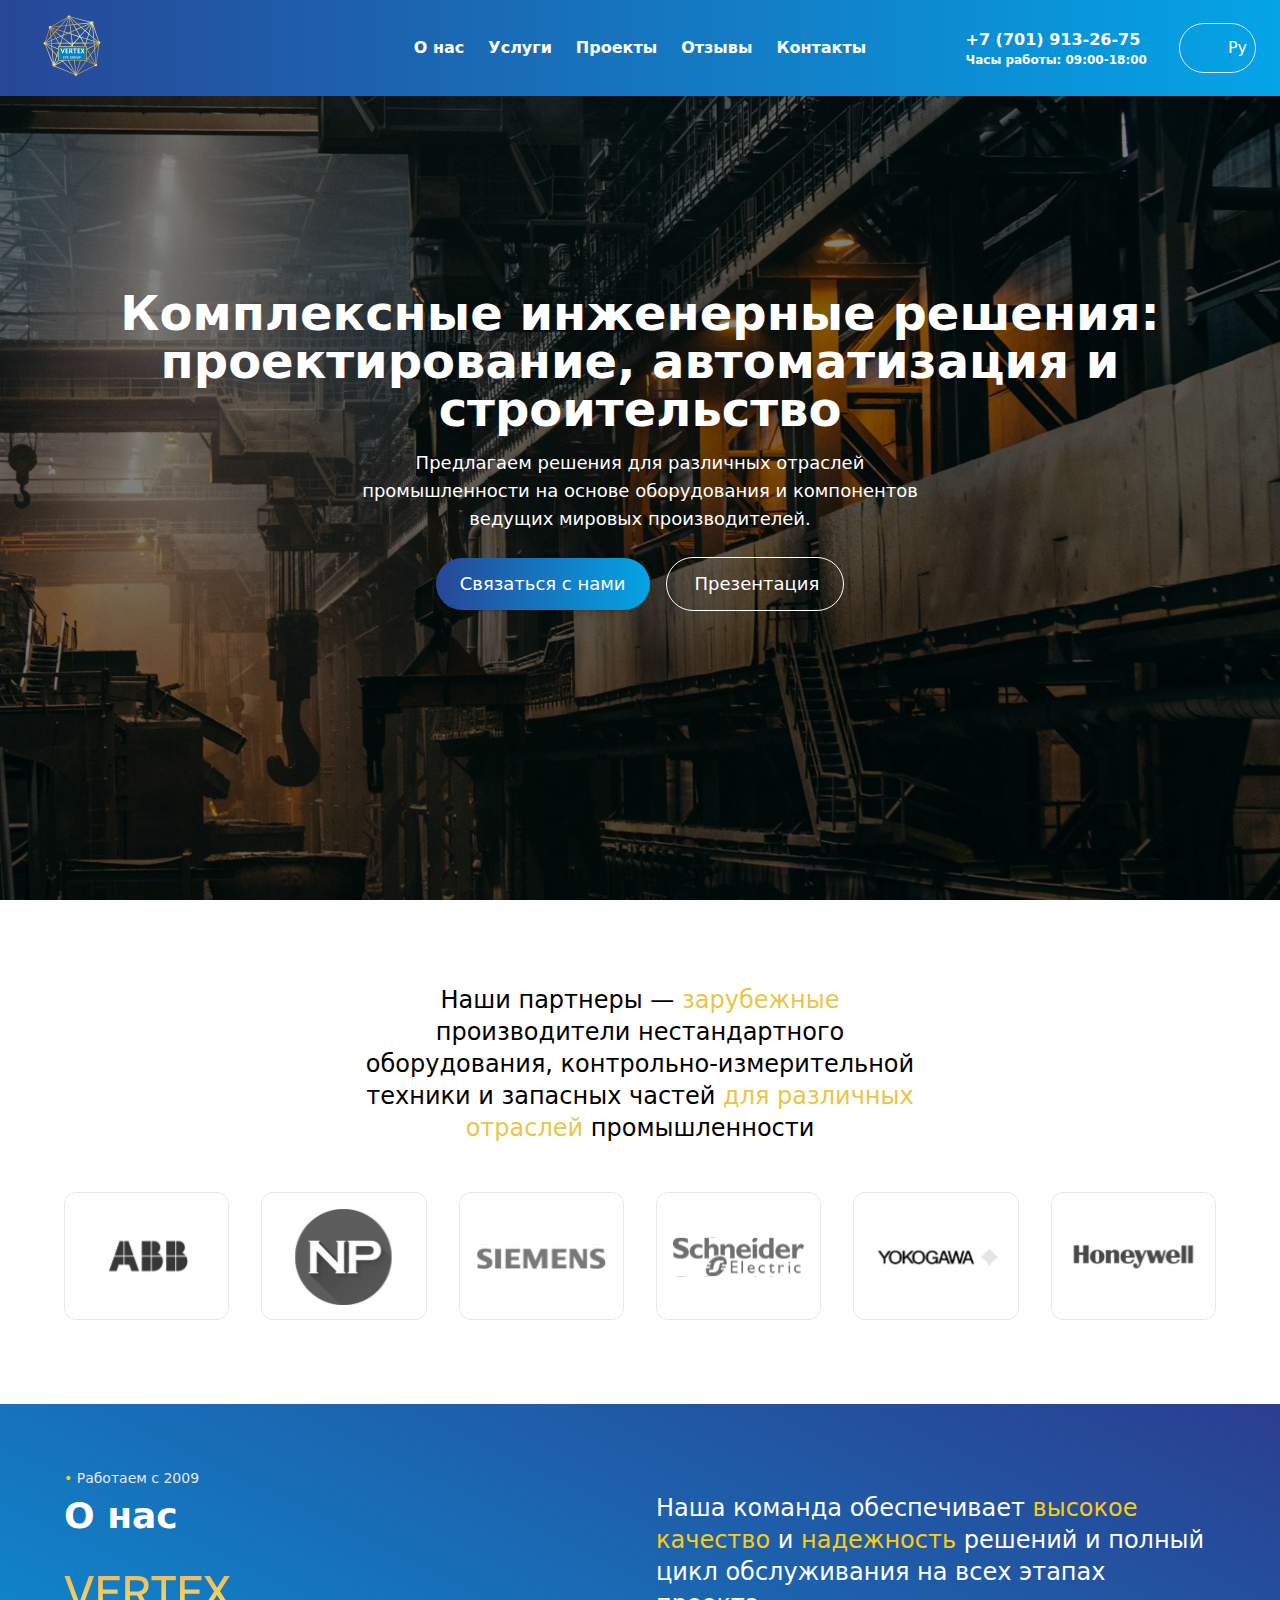
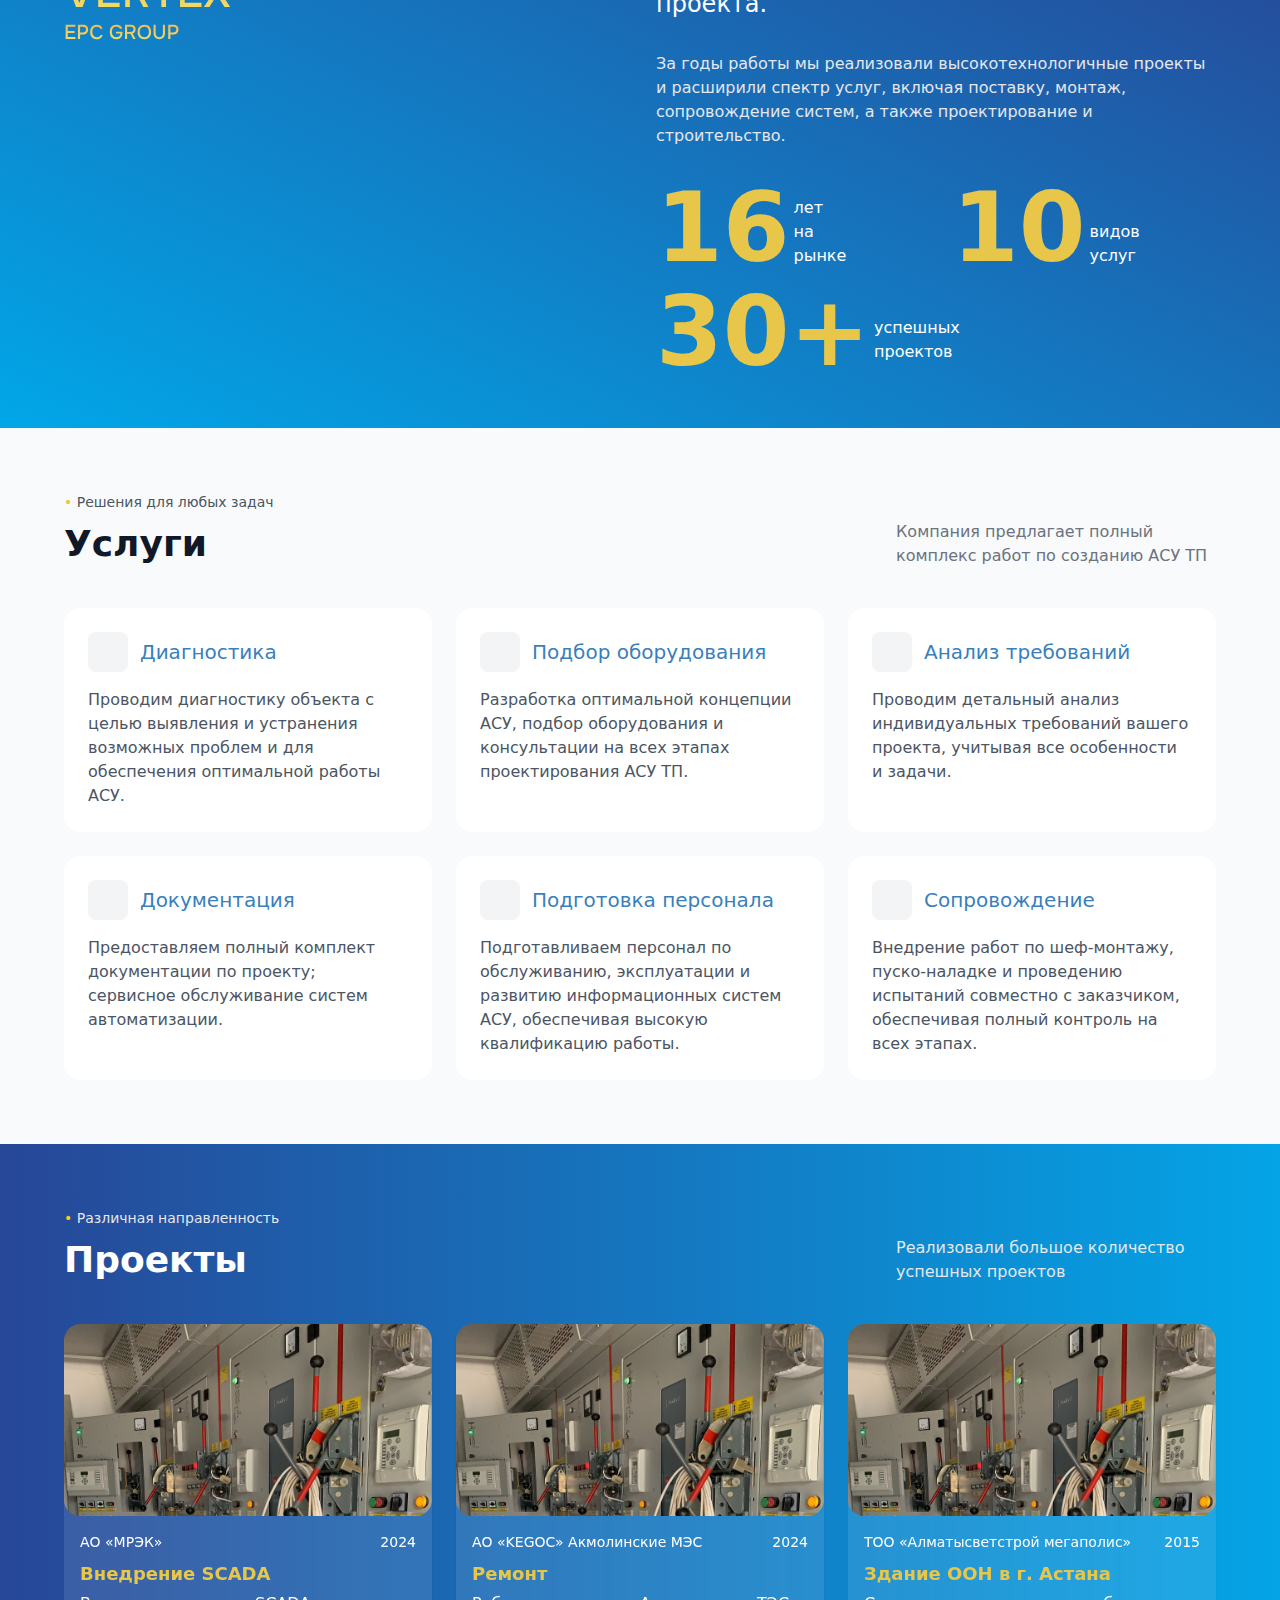
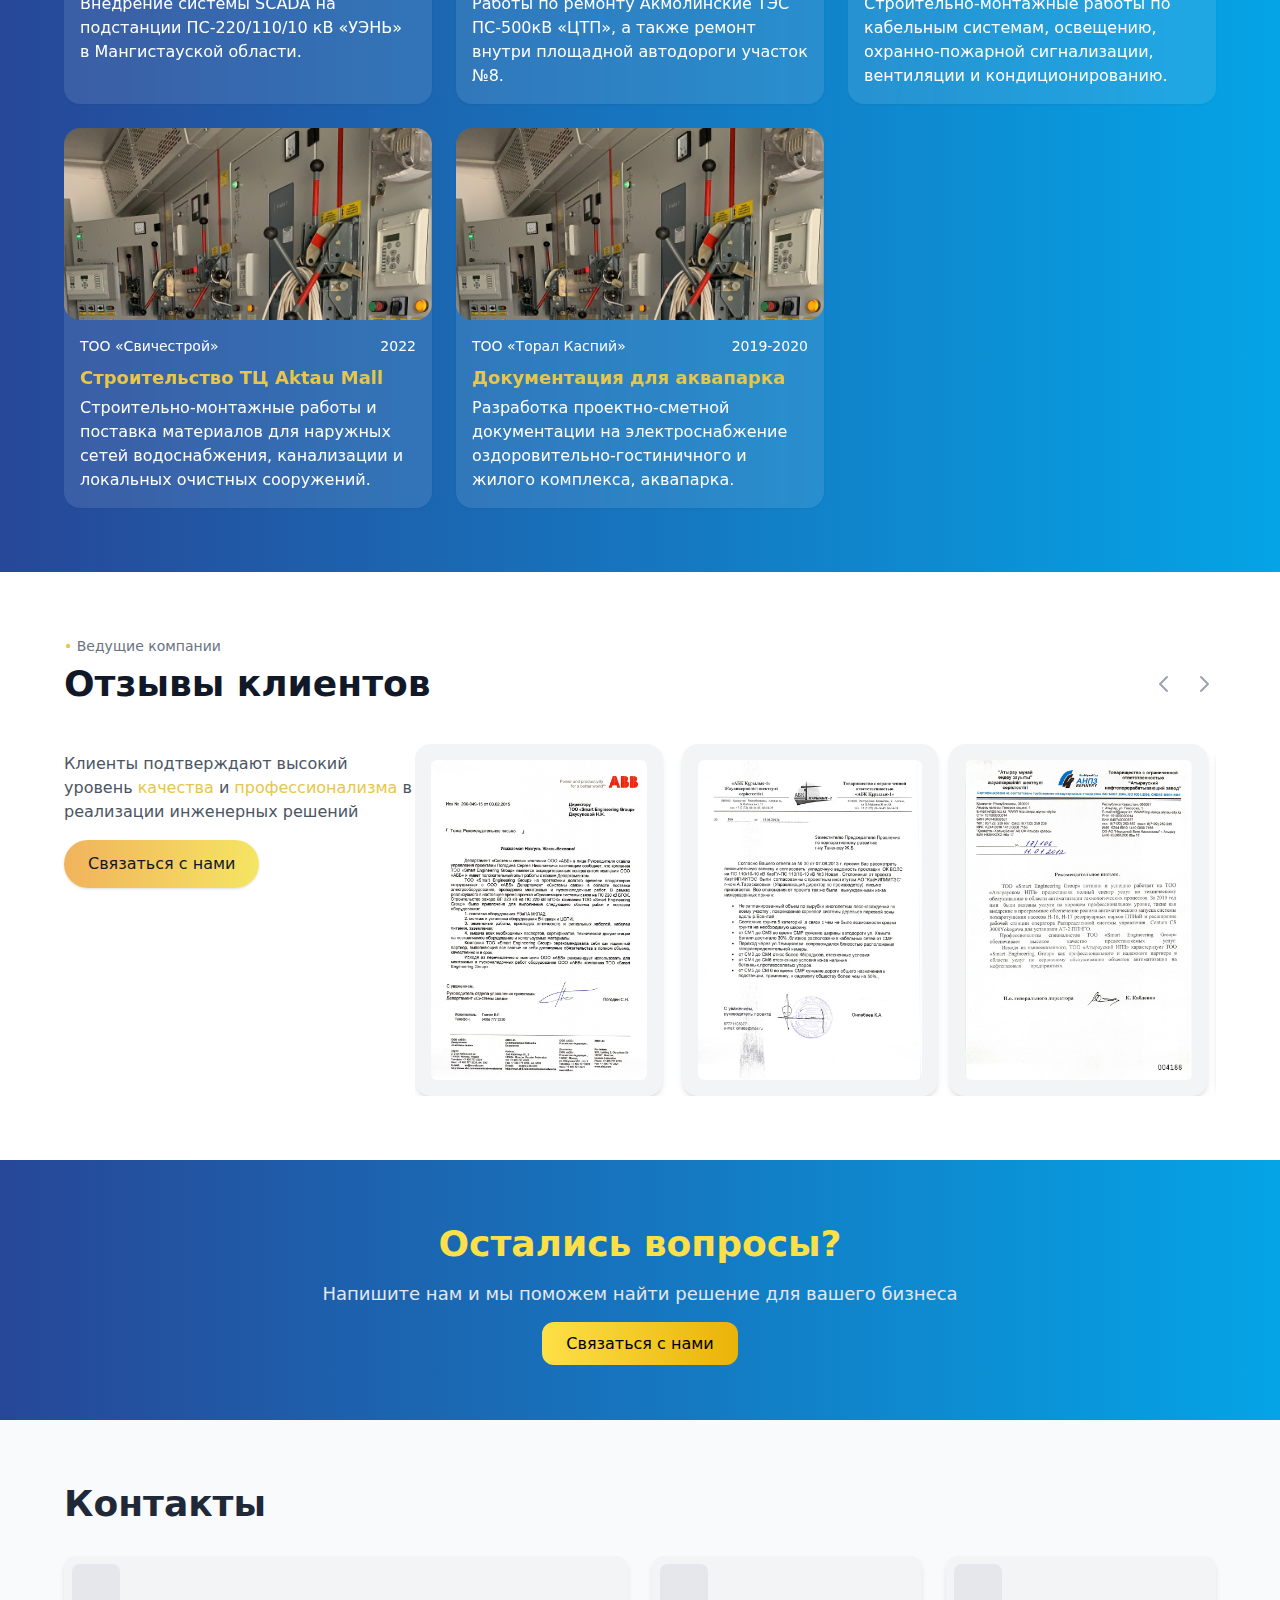
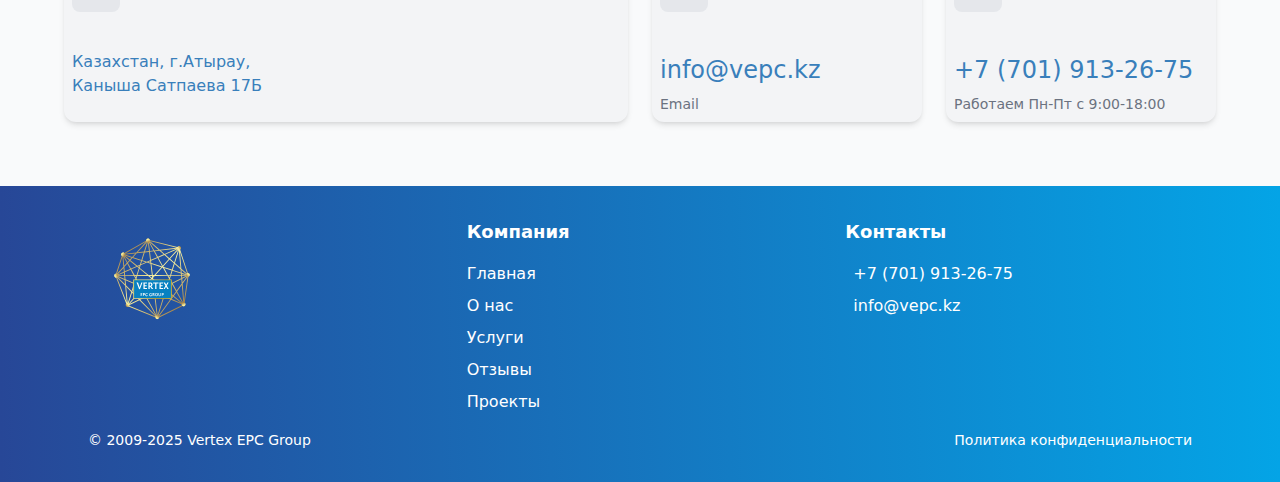
==== commit 4c727d7d: "rework for blue design" ====
--- a/index.html
+++ b/index.html
@@ -1,14 +1,14 @@
 <!DOCTYPE html><html  data-capo=""><head><meta charset="utf-8">
 <meta name="viewport" content="width=device-width, initial-scale=1">
-<link rel="stylesheet" href="/_nuxt/entry.yxCvl0Dr.css" crossorigin>
-<link rel="modulepreload" as="script" crossorigin href="/_nuxt/HjwIYOVA.js">
+<link rel="stylesheet" href="/_nuxt/entry.D6PmHezd.css" crossorigin>
+<link rel="modulepreload" as="script" crossorigin href="/_nuxt/BH3PIf5L.js">
 <link rel="prefetch" as="script" crossorigin href="/_nuxt/FoZOp-mv.js">
 <link rel="prefetch" as="script" crossorigin href="/_nuxt/B8ZQSom6.js">
 <link rel="prefetch" as="script" crossorigin href="/_nuxt/CbKDiTGy.js">
 <link rel="prefetch" as="style" crossorigin href="/_nuxt/error-404.C3V-3Mc4.css">
-<link rel="prefetch" as="script" crossorigin href="/_nuxt/DVgYnWcM.js">
-<link rel="prefetch" as="script" crossorigin href="/_nuxt/C1Fv5fDC.js">
+<link rel="prefetch" as="script" crossorigin href="/_nuxt/CjLkxFd6.js">
+<link rel="prefetch" as="script" crossorigin href="/_nuxt/BEfBbxCf.js">
 <link rel="prefetch" as="style" crossorigin href="/_nuxt/error-500.dGVH929u.css">
-<link rel="prefetch" as="script" crossorigin href="/_nuxt/N_qkY9_q.js">
-<script type="module" src="/_nuxt/HjwIYOVA.js" crossorigin></script></head><body><div id="__nuxt"></div><div id="teleports"></div><script type="application/json" data-nuxt-data="nuxt-app" data-ssr="false" id="__NUXT_DATA__">[{"prerenderedAt":1,"serverRendered":2},1739467762693,false]</script>
-<script>window.__NUXT__={};window.__NUXT__.config={public:{i18n:{baseUrl:"",defaultLocale:"ru",defaultDirection:"ltr",strategy:"prefix_except_default",lazy:true,rootRedirect:"",routesNameSeparator:"___",defaultLocaleRouteNameSuffix:"default",skipSettingLocaleOnNavigate:false,differentDomains:false,trailingSlash:false,locales:[{code:"en",iso:"en-GB",files:["/Users/sigmadt/dev/work/projects/visit/github/vertex-epc-group-frontend/locales/en-GB.json"]},{code:"ru",iso:"ru-RU",files:["/Users/sigmadt/dev/work/projects/visit/github/vertex-epc-group-frontend/locales/ru-RU.json"]},{code:"kz",iso:"kz-KZ",files:["/Users/sigmadt/dev/work/projects/visit/github/vertex-epc-group-frontend/locales/kz-KZ.json"]}],detectBrowserLanguage:{alwaysRedirect:false,cookieCrossOrigin:false,cookieDomain:"",cookieKey:"i18n_redirected",cookieSecure:false,fallbackLocale:"",redirectOn:"root",useCookie:true},experimental:{localeDetector:"",switchLocalePathLinkSSR:false,autoImportTranslationFunctions:false,typedPages:true,typedOptionsAndMessages:false,generatedLocaleFilePathFormat:"absolute",alternateLinkCanonicalQueries:false},multiDomainLocales:false}},app:{baseURL:"/",buildId:"f8a18292-049e-4e7a-931c-db2225b8a4d9",buildAssetsDir:"/_nuxt/",cdnURL:""}}</script></body></html>+<link rel="prefetch" as="script" crossorigin href="/_nuxt/CtODA1LO.js">
+<script type="module" src="/_nuxt/BH3PIf5L.js" crossorigin></script></head><body><div id="__nuxt"></div><div id="teleports"></div><script type="application/json" data-nuxt-data="nuxt-app" data-ssr="false" id="__NUXT_DATA__">[{"prerenderedAt":1,"serverRendered":2},1739640613207,false]</script>
+<script>window.__NUXT__={};window.__NUXT__.config={public:{i18n:{baseUrl:"",defaultLocale:"ru",defaultDirection:"ltr",strategy:"prefix_except_default",lazy:true,rootRedirect:"",routesNameSeparator:"___",defaultLocaleRouteNameSuffix:"default",skipSettingLocaleOnNavigate:false,differentDomains:false,trailingSlash:false,locales:[{code:"en",iso:"en-GB",files:["/Users/sigmadt/dev/work/projects/visit/github/vertex-epc-group-frontend/locales/en-GB.json"]},{code:"ru",iso:"ru-RU",files:["/Users/sigmadt/dev/work/projects/visit/github/vertex-epc-group-frontend/locales/ru-RU.json"]},{code:"kz",iso:"kz-KZ",files:["/Users/sigmadt/dev/work/projects/visit/github/vertex-epc-group-frontend/locales/kz-KZ.json"]}],detectBrowserLanguage:{alwaysRedirect:false,cookieCrossOrigin:false,cookieDomain:"",cookieKey:"i18n_redirected",cookieSecure:false,fallbackLocale:"",redirectOn:"root",useCookie:true},experimental:{localeDetector:"",switchLocalePathLinkSSR:false,autoImportTranslationFunctions:false,typedPages:true,typedOptionsAndMessages:false,generatedLocaleFilePathFormat:"absolute",alternateLinkCanonicalQueries:false},multiDomainLocales:false}},app:{baseURL:"/",buildId:"1f981ecf-4d87-45b5-a195-71293ac1518c",buildAssetsDir:"/_nuxt/",cdnURL:""}}</script></body></html>--- a/_nuxt/entry.D6PmHezd.css
+++ b/_nuxt/entry.D6PmHezd.css
@@ -0,0 +1 @@
+*,:after,:before{--tw-border-spacing-x:0;--tw-border-spacing-y:0;--tw-translate-x:0;--tw-translate-y:0;--tw-rotate:0;--tw-skew-x:0;--tw-skew-y:0;--tw-scale-x:1;--tw-scale-y:1;--tw-pan-x: ;--tw-pan-y: ;--tw-pinch-zoom: ;--tw-scroll-snap-strictness:proximity;--tw-gradient-from-position: ;--tw-gradient-via-position: ;--tw-gradient-to-position: ;--tw-ordinal: ;--tw-slashed-zero: ;--tw-numeric-figure: ;--tw-numeric-spacing: ;--tw-numeric-fraction: ;--tw-ring-inset: ;--tw-ring-offset-width:0px;--tw-ring-offset-color:#fff;--tw-ring-color:rgba(59,130,246,.5);--tw-ring-offset-shadow:0 0 #0000;--tw-ring-shadow:0 0 #0000;--tw-shadow:0 0 #0000;--tw-shadow-colored:0 0 #0000;--tw-blur: ;--tw-brightness: ;--tw-contrast: ;--tw-grayscale: ;--tw-hue-rotate: ;--tw-invert: ;--tw-saturate: ;--tw-sepia: ;--tw-drop-shadow: ;--tw-backdrop-blur: ;--tw-backdrop-brightness: ;--tw-backdrop-contrast: ;--tw-backdrop-grayscale: ;--tw-backdrop-hue-rotate: ;--tw-backdrop-invert: ;--tw-backdrop-opacity: ;--tw-backdrop-saturate: ;--tw-backdrop-sepia: ;--tw-contain-size: ;--tw-contain-layout: ;--tw-contain-paint: ;--tw-contain-style: }::backdrop{--tw-border-spacing-x:0;--tw-border-spacing-y:0;--tw-translate-x:0;--tw-translate-y:0;--tw-rotate:0;--tw-skew-x:0;--tw-skew-y:0;--tw-scale-x:1;--tw-scale-y:1;--tw-pan-x: ;--tw-pan-y: ;--tw-pinch-zoom: ;--tw-scroll-snap-strictness:proximity;--tw-gradient-from-position: ;--tw-gradient-via-position: ;--tw-gradient-to-position: ;--tw-ordinal: ;--tw-slashed-zero: ;--tw-numeric-figure: ;--tw-numeric-spacing: ;--tw-numeric-fraction: ;--tw-ring-inset: ;--tw-ring-offset-width:0px;--tw-ring-offset-color:#fff;--tw-ring-color:rgba(59,130,246,.5);--tw-ring-offset-shadow:0 0 #0000;--tw-ring-shadow:0 0 #0000;--tw-shadow:0 0 #0000;--tw-shadow-colored:0 0 #0000;--tw-blur: ;--tw-brightness: ;--tw-contrast: ;--tw-grayscale: ;--tw-hue-rotate: ;--tw-invert: ;--tw-saturate: ;--tw-sepia: ;--tw-drop-shadow: ;--tw-backdrop-blur: ;--tw-backdrop-brightness: ;--tw-backdrop-contrast: ;--tw-backdrop-grayscale: ;--tw-backdrop-hue-rotate: ;--tw-backdrop-invert: ;--tw-backdrop-opacity: ;--tw-backdrop-saturate: ;--tw-backdrop-sepia: ;--tw-contain-size: ;--tw-contain-layout: ;--tw-contain-paint: ;--tw-contain-style: }/*! tailwindcss v3.4.17 | MIT License | https://tailwindcss.com*/*,:after,:before{border:0 solid #e5e7eb;box-sizing:border-box}:after,:before{--tw-content:""}:host,html{line-height:1.5;-webkit-text-size-adjust:100%;font-family:ui-sans-serif,system-ui,sans-serif,Apple Color Emoji,Segoe UI Emoji,Segoe UI Symbol,Noto Color Emoji;font-feature-settings:normal;font-variation-settings:normal;-moz-tab-size:4;-o-tab-size:4;tab-size:4;-webkit-tap-highlight-color:transparent}body{line-height:inherit;margin:0}hr{border-top-width:1px;color:inherit;height:0}abbr:where([title]){-webkit-text-decoration:underline dotted;text-decoration:underline dotted}h1,h2,h3,h4,h5,h6{font-size:inherit;font-weight:inherit}a{color:inherit;text-decoration:inherit}b,strong{font-weight:bolder}code,kbd,pre,samp{font-family:ui-monospace,SFMono-Regular,Menlo,Monaco,Consolas,Liberation Mono,Courier New,monospace;font-feature-settings:normal;font-size:1em;font-variation-settings:normal}small{font-size:80%}sub,sup{font-size:75%;line-height:0;position:relative;vertical-align:baseline}sub{bottom:-.25em}sup{top:-.5em}table{border-collapse:collapse;border-color:inherit;text-indent:0}button,input,optgroup,select,textarea{color:inherit;font-family:inherit;font-feature-settings:inherit;font-size:100%;font-variation-settings:inherit;font-weight:inherit;letter-spacing:inherit;line-height:inherit;margin:0;padding:0}button,select{text-transform:none}button,input:where([type=button]),input:where([type=reset]),input:where([type=submit]){-webkit-appearance:button;background-color:transparent;background-image:none}:-moz-focusring{outline:auto}:-moz-ui-invalid{box-shadow:none}progress{vertical-align:baseline}::-webkit-inner-spin-button,::-webkit-outer-spin-button{height:auto}[type=search]{-webkit-appearance:textfield;outline-offset:-2px}::-webkit-search-decoration{-webkit-appearance:none}::-webkit-file-upload-button{-webkit-appearance:button;font:inherit}summary{display:list-item}blockquote,dd,dl,figure,h1,h2,h3,h4,h5,h6,hr,p,pre{margin:0}fieldset{margin:0}fieldset,legend{padding:0}menu,ol,ul{list-style:none;margin:0;padding:0}dialog{padding:0}textarea{resize:vertical}input::-moz-placeholder,textarea::-moz-placeholder{color:#9ca3af;opacity:1}input::placeholder,textarea::placeholder{color:#9ca3af;opacity:1}[role=button],button{cursor:pointer}:disabled{cursor:default}audio,canvas,embed,iframe,img,object,svg,video{display:block;vertical-align:middle}img,video{height:auto;max-width:100%}[hidden]:where(:not([hidden=until-found])){display:none}.fixed{position:fixed}.absolute{position:absolute}.relative{position:relative}.inset-0{top:0;right:0;bottom:0;left:0}.left-0{left:0}.right-0{right:0}.right-2{right:.5rem}.top-0{top:0}.top-2{top:.5rem}.z-10{z-index:10}.z-20{z-index:20}.z-50{z-index:50}.mx-auto{margin-left:auto;margin-right:auto}.mb-10{margin-bottom:2.5rem}.mb-2{margin-bottom:.5rem}.mb-4{margin-bottom:1rem}.mb-6{margin-bottom:1.5rem}.mb-8{margin-bottom:2rem}.ml-2{margin-left:.5rem}.mr-1{margin-right:.25rem}.mr-2{margin-right:.5rem}.mt-1{margin-top:.25rem}.mt-12{margin-top:3rem}.mt-2{margin-top:.5rem}.mt-4{margin-top:1rem}.mt-6{margin-top:1.5rem}.mt-8{margin-top:2rem}.block{display:block}.flex{display:flex}.grid{display:grid}.hidden{display:none}.h-10{height:2.5rem}.h-12{height:3rem}.h-24{height:6rem}.h-32{height:8rem}.h-48{height:12rem}.h-6{height:1.5rem}.h-8{height:2rem}.h-80{height:20rem}.h-\[90\%\]{height:90%}.h-auto{height:auto}.h-full{height:100%}.h-screen{height:100vh}.w-1\/4{width:25%}.w-10{width:2.5rem}.w-12{width:3rem}.w-32{width:8rem}.w-48{width:12rem}.w-6{width:1.5rem}.w-8{width:2rem}.w-auto{width:auto}.w-fit{width:-moz-fit-content;width:fit-content}.w-full{width:100%}.w-screen{width:100vw}.max-w-12{max-width:3rem}.max-w-3xl{max-width:48rem}.max-w-6xl{max-width:72rem}.max-w-xl{max-width:36rem}.max-w-xs{max-width:20rem}.flex-shrink-0{flex-shrink:0}.cursor-pointer{cursor:pointer}.grid-cols-1{grid-template-columns:repeat(1,minmax(0,1fr))}.grid-cols-2{grid-template-columns:repeat(2,minmax(0,1fr))}.flex-col{flex-direction:column}.items-start{align-items:flex-start}.items-center{align-items:center}.justify-end{justify-content:flex-end}.justify-center{justify-content:center}.justify-between{justify-content:space-between}.gap-6{gap:1.5rem}.gap-8{gap:2rem}.space-x-1>:not([hidden])~:not([hidden]){--tw-space-x-reverse:0;margin-left:calc(.25rem*(1 - var(--tw-space-x-reverse)));margin-right:calc(.25rem*var(--tw-space-x-reverse))}.space-x-3>:not([hidden])~:not([hidden]){--tw-space-x-reverse:0;margin-left:calc(.75rem*(1 - var(--tw-space-x-reverse)));margin-right:calc(.75rem*var(--tw-space-x-reverse))}.space-x-4>:not([hidden])~:not([hidden]){--tw-space-x-reverse:0;margin-left:calc(1rem*(1 - var(--tw-space-x-reverse)));margin-right:calc(1rem*var(--tw-space-x-reverse))}.space-x-6>:not([hidden])~:not([hidden]){--tw-space-x-reverse:0;margin-left:calc(1.5rem*(1 - var(--tw-space-x-reverse)));margin-right:calc(1.5rem*var(--tw-space-x-reverse))}.space-x-8>:not([hidden])~:not([hidden]){--tw-space-x-reverse:0;margin-left:calc(2rem*(1 - var(--tw-space-x-reverse)));margin-right:calc(2rem*var(--tw-space-x-reverse))}.space-y-12>:not([hidden])~:not([hidden]){--tw-space-y-reverse:0;margin-bottom:calc(3rem*var(--tw-space-y-reverse));margin-top:calc(3rem*(1 - var(--tw-space-y-reverse)))}.space-y-2>:not([hidden])~:not([hidden]){--tw-space-y-reverse:0;margin-bottom:calc(.5rem*var(--tw-space-y-reverse));margin-top:calc(.5rem*(1 - var(--tw-space-y-reverse)))}.space-y-3>:not([hidden])~:not([hidden]){--tw-space-y-reverse:0;margin-bottom:calc(.75rem*var(--tw-space-y-reverse));margin-top:calc(.75rem*(1 - var(--tw-space-y-reverse)))}.space-y-4>:not([hidden])~:not([hidden]){--tw-space-y-reverse:0;margin-bottom:calc(1rem*var(--tw-space-y-reverse));margin-top:calc(1rem*(1 - var(--tw-space-y-reverse)))}.self-start{align-self:flex-start}.self-end{align-self:flex-end}.overflow-hidden{overflow:hidden}.rounded-2xl{border-radius:1rem}.rounded-full{border-radius:9999px}.rounded-lg{border-radius:.5rem}.rounded-md{border-radius:.375rem}.rounded-xl{border-radius:.75rem}.border{border-width:1px}.border-gray-200{--tw-border-opacity:1;border-color:rgb(229 231 235/var(--tw-border-opacity,1))}.border-white{--tw-border-opacity:1;border-color:rgb(255 255 255/var(--tw-border-opacity,1))}.bg-black{--tw-bg-opacity:1;background-color:rgb(0 0 0/var(--tw-bg-opacity,1))}.bg-black\/50{background-color:#00000080}.bg-gray-100{--tw-bg-opacity:1;background-color:rgb(243 244 246/var(--tw-bg-opacity,1))}.bg-gray-200{--tw-bg-opacity:1;background-color:rgb(229 231 235/var(--tw-bg-opacity,1))}.bg-gray-50{--tw-bg-opacity:1;background-color:rgb(249 250 251/var(--tw-bg-opacity,1))}.bg-white{--tw-bg-opacity:1;background-color:rgb(255 255 255/var(--tw-bg-opacity,1))}.bg-white\/10{background-color:#ffffff1a}.bg-opacity-50{--tw-bg-opacity:.5}.bg-blue-gradient{background-image:linear-gradient(90deg,#274797,#04a4e6)}.bg-gold-button{background-image:linear-gradient(90deg,#f1b35c,#f5e563)}.bg-gradient-to-r{background-image:linear-gradient(to right,var(--tw-gradient-stops))}.bg-gradient-to-tr{background-image:linear-gradient(to top right,var(--tw-gradient-stops))}.from-\[\#01A7E8\]{--tw-gradient-from:#01a7e8 var(--tw-gradient-from-position);--tw-gradient-to:rgba(1,167,232,0) var(--tw-gradient-to-position);--tw-gradient-stops:var(--tw-gradient-from),var(--tw-gradient-to)}.from-yellow-300{--tw-gradient-from:#fde047 var(--tw-gradient-from-position);--tw-gradient-to:rgba(253,224,71,0) var(--tw-gradient-to-position);--tw-gradient-stops:var(--tw-gradient-from),var(--tw-gradient-to)}.to-\[\#2B3E8F\]{--tw-gradient-to:#2b3e8f var(--tw-gradient-to-position)}.to-yellow-500{--tw-gradient-to:#eab308 var(--tw-gradient-to-position)}.object-contain{-o-object-fit:contain;object-fit:contain}.object-cover{-o-object-fit:cover;object-fit:cover}.p-2{padding:.5rem}.p-4{padding:1rem}.p-6{padding:1.5rem}.px-4{padding-left:1rem;padding-right:1rem}.px-6{padding-left:1.5rem;padding-right:1.5rem}.py-16{padding-bottom:4rem;padding-top:4rem}.py-2{padding-bottom:.5rem;padding-top:.5rem}.py-3{padding-bottom:.75rem;padding-top:.75rem}.py-8{padding-bottom:2rem;padding-top:2rem}.text-left{text-align:left}.text-center{text-align:center}.text-2xl{font-size:1.5rem;line-height:2rem}.text-4xl{font-size:2.25rem;line-height:2.5rem}.text-\[96px\]{font-size:96px}.text-base{font-size:1rem;line-height:1.5rem}.text-lg{font-size:1.125rem;line-height:1.75rem}.text-sm{font-size:.875rem;line-height:1.25rem}.text-xl{font-size:1.25rem;line-height:1.75rem}.text-xs{font-size:.75rem;line-height:1rem}.font-bold{font-weight:700}.font-light{font-weight:300}.font-normal{font-weight:400}.font-semibold{font-weight:600}.font-thin{font-weight:100}.leading-\[64px\]{line-height:64px}.leading-tight{line-height:1.25}.text-black{--tw-text-opacity:1;color:rgb(0 0 0/var(--tw-text-opacity,1))}.text-gold{--tw-text-opacity:1;color:rgb(231 198 73/var(--tw-text-opacity,1))}.text-gray-200{--tw-text-opacity:1;color:rgb(229 231 235/var(--tw-text-opacity,1))}.text-gray-400{--tw-text-opacity:1;color:rgb(156 163 175/var(--tw-text-opacity,1))}.text-gray-500{--tw-text-opacity:1;color:rgb(107 114 128/var(--tw-text-opacity,1))}.text-gray-600{--tw-text-opacity:1;color:rgb(75 85 99/var(--tw-text-opacity,1))}.text-gray-700{--tw-text-opacity:1;color:rgb(55 65 81/var(--tw-text-opacity,1))}.text-gray-800{--tw-text-opacity:1;color:rgb(31 41 55/var(--tw-text-opacity,1))}.text-gray-900{--tw-text-opacity:1;color:rgb(17 24 39/var(--tw-text-opacity,1))}.text-vblue{--tw-text-opacity:1;color:rgb(57 127 187/var(--tw-text-opacity,1))}.text-white{--tw-text-opacity:1;color:rgb(255 255 255/var(--tw-text-opacity,1))}.text-yellow-300{--tw-text-opacity:1;color:rgb(253 224 71/var(--tw-text-opacity,1))}.text-yellow-400{--tw-text-opacity:1;color:rgb(250 204 21/var(--tw-text-opacity,1))}.opacity-0{opacity:0}.shadow{--tw-shadow:0 1px 3px 0 rgba(0,0,0,.1),0 1px 2px -1px rgba(0,0,0,.1);--tw-shadow-colored:0 1px 3px 0 var(--tw-shadow-color),0 1px 2px -1px var(--tw-shadow-color)}.shadow,.shadow-lg{box-shadow:var(--tw-ring-offset-shadow,0 0 #0000),var(--tw-ring-shadow,0 0 #0000),var(--tw-shadow)}.shadow-lg{--tw-shadow:0 10px 15px -3px rgba(0,0,0,.1),0 4px 6px -4px rgba(0,0,0,.1);--tw-shadow-colored:0 10px 15px -3px var(--tw-shadow-color),0 4px 6px -4px var(--tw-shadow-color)}.shadow-md{--tw-shadow:0 4px 6px -1px rgba(0,0,0,.1),0 2px 4px -2px rgba(0,0,0,.1);--tw-shadow-colored:0 4px 6px -1px var(--tw-shadow-color),0 2px 4px -2px var(--tw-shadow-color)}.shadow-md,.shadow-sm{box-shadow:var(--tw-ring-offset-shadow,0 0 #0000),var(--tw-ring-shadow,0 0 #0000),var(--tw-shadow)}.shadow-sm{--tw-shadow:0 1px 2px 0 rgba(0,0,0,.05);--tw-shadow-colored:0 1px 2px 0 var(--tw-shadow-color)}.grayscale{--tw-grayscale:grayscale(100%);filter:var(--tw-blur) var(--tw-brightness) var(--tw-contrast) var(--tw-grayscale) var(--tw-hue-rotate) var(--tw-invert) var(--tw-saturate) var(--tw-sepia) var(--tw-drop-shadow)}.backdrop-blur-lg{--tw-backdrop-blur:blur(16px);-webkit-backdrop-filter:var(--tw-backdrop-blur) var(--tw-backdrop-brightness) var(--tw-backdrop-contrast) var(--tw-backdrop-grayscale) var(--tw-backdrop-hue-rotate) var(--tw-backdrop-invert) var(--tw-backdrop-opacity) var(--tw-backdrop-saturate) var(--tw-backdrop-sepia);backdrop-filter:var(--tw-backdrop-blur) var(--tw-backdrop-brightness) var(--tw-backdrop-contrast) var(--tw-backdrop-grayscale) var(--tw-backdrop-hue-rotate) var(--tw-backdrop-invert) var(--tw-backdrop-opacity) var(--tw-backdrop-saturate) var(--tw-backdrop-sepia)}.transition{transition-duration:.15s;transition-property:color,background-color,border-color,text-decoration-color,fill,stroke,opacity,box-shadow,transform,filter,-webkit-backdrop-filter;transition-property:color,background-color,border-color,text-decoration-color,fill,stroke,opacity,box-shadow,transform,filter,backdrop-filter;transition-property:color,background-color,border-color,text-decoration-color,fill,stroke,opacity,box-shadow,transform,filter,backdrop-filter,-webkit-backdrop-filter;transition-timing-function:cubic-bezier(.4,0,.2,1)}.transition-opacity{transition-duration:.15s;transition-property:opacity;transition-timing-function:cubic-bezier(.4,0,.2,1)}.transition-shadow{transition-duration:.15s;transition-property:box-shadow;transition-timing-function:cubic-bezier(.4,0,.2,1)}.duration-200{transition-duration:.2s}body{overflow-x:hidden}.hover\:bg-gray-200:hover{--tw-bg-opacity:1;background-color:rgb(229 231 235/var(--tw-bg-opacity,1))}.hover\:bg-white\/10:hover{background-color:#ffffff1a}.hover\:text-black:hover{--tw-text-opacity:1;color:rgb(0 0 0/var(--tw-text-opacity,1))}.hover\:text-gray-600:hover{--tw-text-opacity:1;color:rgb(75 85 99/var(--tw-text-opacity,1))}.hover\:text-yellow-400:hover{--tw-text-opacity:1;color:rgb(250 204 21/var(--tw-text-opacity,1))}.hover\:underline:hover{text-decoration-line:underline}.hover\:opacity-100:hover{opacity:1}.hover\:opacity-90:hover{opacity:.9}.hover\:shadow-lg:hover{--tw-shadow:0 10px 15px -3px rgba(0,0,0,.1),0 4px 6px -4px rgba(0,0,0,.1);--tw-shadow-colored:0 10px 15px -3px var(--tw-shadow-color),0 4px 6px -4px var(--tw-shadow-color)}.hover\:shadow-lg:hover,.hover\:shadow-md:hover{box-shadow:var(--tw-ring-offset-shadow,0 0 #0000),var(--tw-ring-shadow,0 0 #0000),var(--tw-shadow)}.hover\:shadow-md:hover{--tw-shadow:0 4px 6px -1px rgba(0,0,0,.1),0 2px 4px -2px rgba(0,0,0,.1);--tw-shadow-colored:0 4px 6px -1px var(--tw-shadow-color),0 2px 4px -2px var(--tw-shadow-color)}.hover\:shadow-white-lg:hover{--tw-shadow:0 10px 15px -3px hsla(0,0%,100%,.1),0 4px 6px -2px hsla(0,0%,100%,.05);--tw-shadow-colored:0 10px 15px -3px var(--tw-shadow-color),0 4px 6px -2px var(--tw-shadow-color);box-shadow:var(--tw-ring-offset-shadow,0 0 #0000),var(--tw-ring-shadow,0 0 #0000),var(--tw-shadow)}.hover\:grayscale-0:hover{--tw-grayscale:grayscale(0);filter:var(--tw-blur) var(--tw-brightness) var(--tw-contrast) var(--tw-grayscale) var(--tw-hue-rotate) var(--tw-invert) var(--tw-saturate) var(--tw-sepia) var(--tw-drop-shadow)}.focus\:ring-4:focus{--tw-ring-offset-shadow:var(--tw-ring-inset) 0 0 0 var(--tw-ring-offset-width) var(--tw-ring-offset-color);--tw-ring-shadow:var(--tw-ring-inset) 0 0 0 calc(4px + var(--tw-ring-offset-width)) var(--tw-ring-color);box-shadow:var(--tw-ring-offset-shadow),var(--tw-ring-shadow),var(--tw-shadow,0 0 #0000)}.focus\:ring-yellow-500:focus{--tw-ring-opacity:1;--tw-ring-color:rgb(234 179 8/var(--tw-ring-opacity,1))}.focus\:ring-offset-2:focus{--tw-ring-offset-width:2px}@media (min-width:640px){.sm\:mt-0{margin-top:0}.sm\:grid-cols-2{grid-template-columns:repeat(2,minmax(0,1fr))}.sm\:flex-row{flex-direction:row}.sm\:items-center{align-items:center}.sm\:justify-between{justify-content:space-between}.sm\:space-x-4>:not([hidden])~:not([hidden]){--tw-space-x-reverse:0;margin-left:calc(1rem*(1 - var(--tw-space-x-reverse)));margin-right:calc(1rem*var(--tw-space-x-reverse))}.sm\:space-y-0>:not([hidden])~:not([hidden]){--tw-space-y-reverse:0;margin-bottom:calc(0px*var(--tw-space-y-reverse));margin-top:calc(0px*(1 - var(--tw-space-y-reverse)))}}@media (min-width:768px){.md\:col-span-2{grid-column:span 2/span 2}.md\:flex{display:flex}.md\:min-h-\[504px\]{min-height:504px}.md\:flex-1{flex:1 1 0%}.md\:grid-cols-2{grid-template-columns:repeat(2,minmax(0,1fr))}.md\:grid-cols-3{grid-template-columns:repeat(3,minmax(0,1fr))}.md\:grid-cols-4{grid-template-columns:repeat(4,minmax(0,1fr))}.md\:flex-row{flex-direction:row}.md\:flex-col{flex-direction:column}.md\:justify-center{justify-content:center}.md\:px-12{padding-left:3rem;padding-right:3rem}.md\:text-2xl{font-size:1.5rem;line-height:2rem}.md\:text-5xl{font-size:3rem;line-height:1}}@media (min-width:1024px){.lg\:block{display:block}.lg\:flex{display:flex}.lg\:grid-cols-3{grid-template-columns:repeat(3,minmax(0,1fr))}.lg\:grid-cols-6{grid-template-columns:repeat(6,minmax(0,1fr))}}
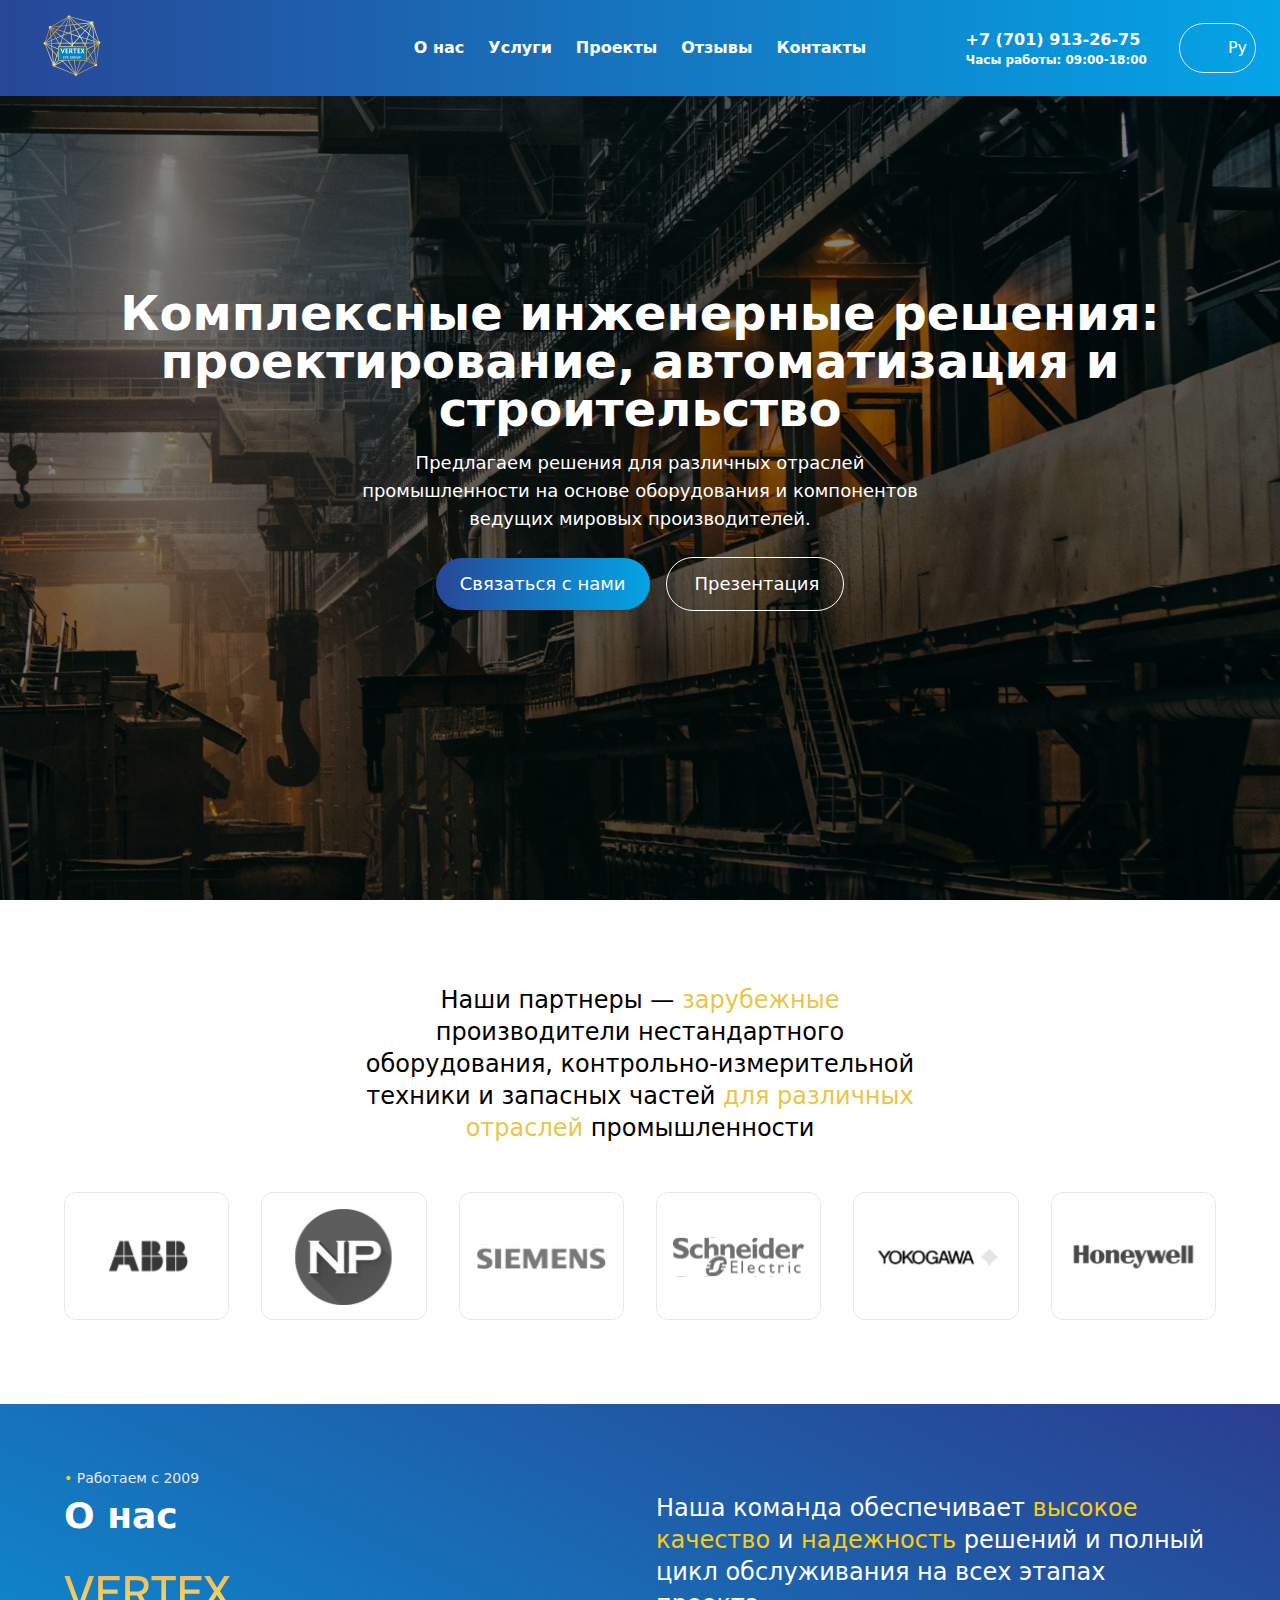
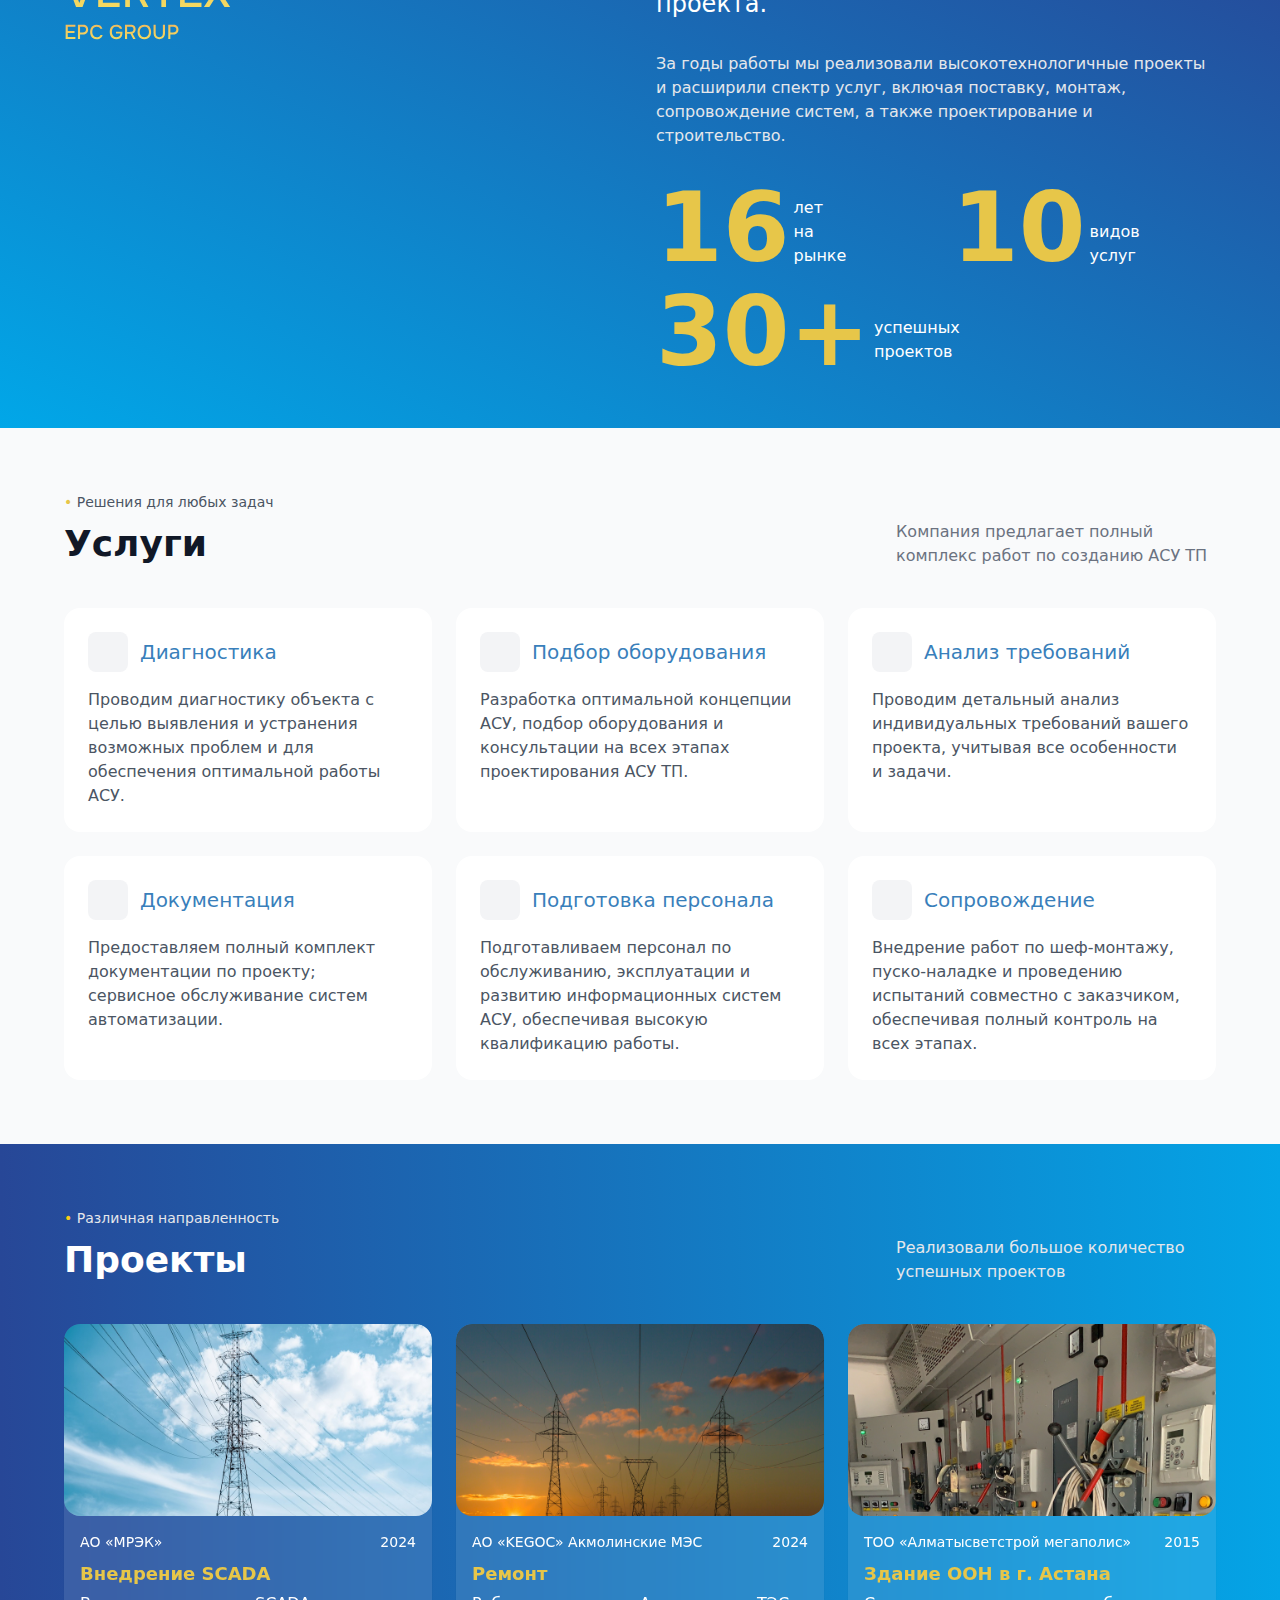
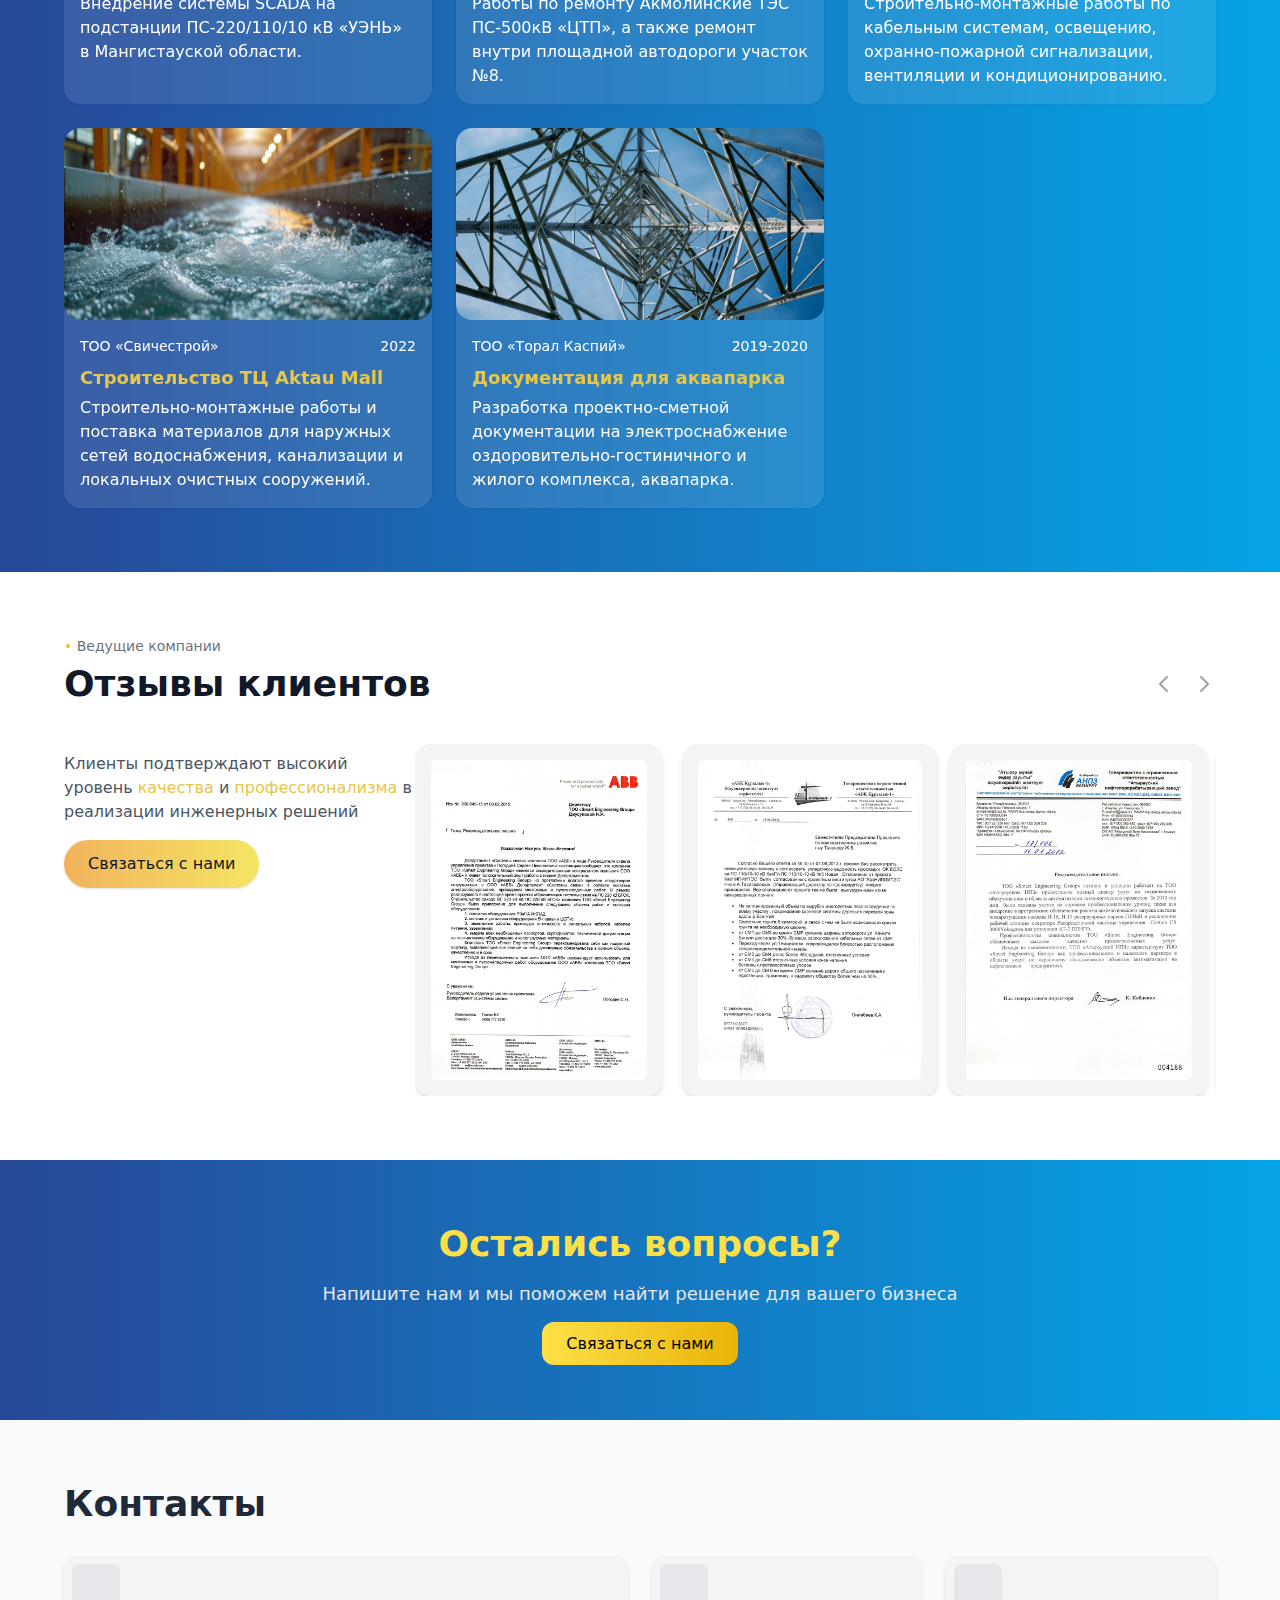
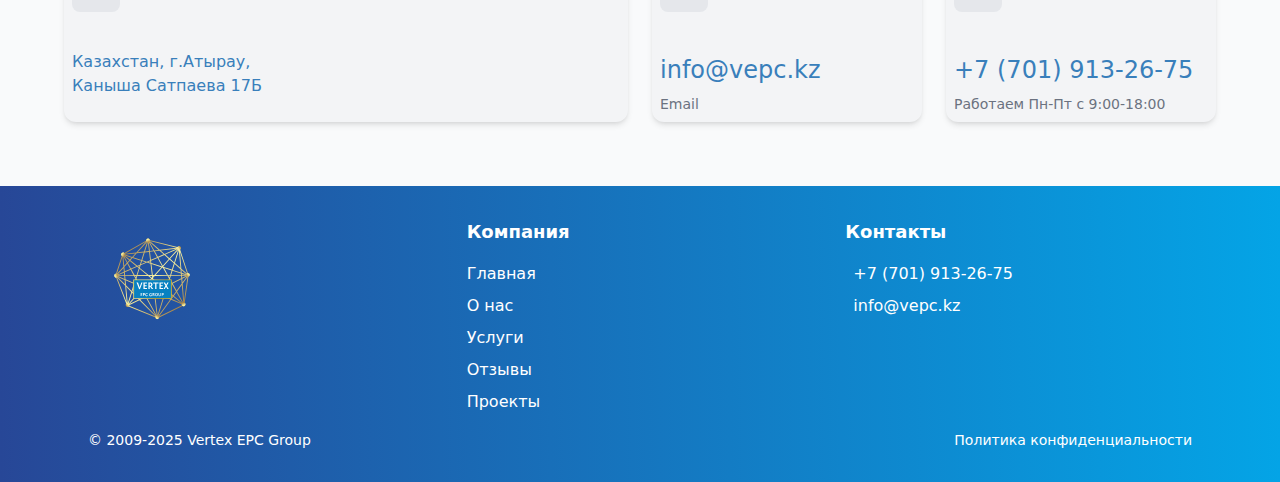
==== commit 7d7562c6: "change photos for projects" ====
--- a/index.html
+++ b/index.html
@@ -1,14 +1,14 @@
 <!DOCTYPE html><html  data-capo=""><head><meta charset="utf-8">
 <meta name="viewport" content="width=device-width, initial-scale=1">
 <link rel="stylesheet" href="/_nuxt/entry.D6PmHezd.css" crossorigin>
-<link rel="modulepreload" as="script" crossorigin href="/_nuxt/BH3PIf5L.js">
+<link rel="modulepreload" as="script" crossorigin href="/_nuxt/pNjwl-ZL.js">
 <link rel="prefetch" as="script" crossorigin href="/_nuxt/FoZOp-mv.js">
 <link rel="prefetch" as="script" crossorigin href="/_nuxt/B8ZQSom6.js">
 <link rel="prefetch" as="script" crossorigin href="/_nuxt/CbKDiTGy.js">
 <link rel="prefetch" as="style" crossorigin href="/_nuxt/error-404.C3V-3Mc4.css">
-<link rel="prefetch" as="script" crossorigin href="/_nuxt/CjLkxFd6.js">
-<link rel="prefetch" as="script" crossorigin href="/_nuxt/BEfBbxCf.js">
+<link rel="prefetch" as="script" crossorigin href="/_nuxt/4y2pnPKm.js">
+<link rel="prefetch" as="script" crossorigin href="/_nuxt/9Y7fSrYq.js">
 <link rel="prefetch" as="style" crossorigin href="/_nuxt/error-500.dGVH929u.css">
-<link rel="prefetch" as="script" crossorigin href="/_nuxt/CtODA1LO.js">
-<script type="module" src="/_nuxt/BH3PIf5L.js" crossorigin></script></head><body><div id="__nuxt"></div><div id="teleports"></div><script type="application/json" data-nuxt-data="nuxt-app" data-ssr="false" id="__NUXT_DATA__">[{"prerenderedAt":1,"serverRendered":2},1739640613207,false]</script>
-<script>window.__NUXT__={};window.__NUXT__.config={public:{i18n:{baseUrl:"",defaultLocale:"ru",defaultDirection:"ltr",strategy:"prefix_except_default",lazy:true,rootRedirect:"",routesNameSeparator:"___",defaultLocaleRouteNameSuffix:"default",skipSettingLocaleOnNavigate:false,differentDomains:false,trailingSlash:false,locales:[{code:"en",iso:"en-GB",files:["/Users/sigmadt/dev/work/projects/visit/github/vertex-epc-group-frontend/locales/en-GB.json"]},{code:"ru",iso:"ru-RU",files:["/Users/sigmadt/dev/work/projects/visit/github/vertex-epc-group-frontend/locales/ru-RU.json"]},{code:"kz",iso:"kz-KZ",files:["/Users/sigmadt/dev/work/projects/visit/github/vertex-epc-group-frontend/locales/kz-KZ.json"]}],detectBrowserLanguage:{alwaysRedirect:false,cookieCrossOrigin:false,cookieDomain:"",cookieKey:"i18n_redirected",cookieSecure:false,fallbackLocale:"",redirectOn:"root",useCookie:true},experimental:{localeDetector:"",switchLocalePathLinkSSR:false,autoImportTranslationFunctions:false,typedPages:true,typedOptionsAndMessages:false,generatedLocaleFilePathFormat:"absolute",alternateLinkCanonicalQueries:false},multiDomainLocales:false}},app:{baseURL:"/",buildId:"1f981ecf-4d87-45b5-a195-71293ac1518c",buildAssetsDir:"/_nuxt/",cdnURL:""}}</script></body></html>+<link rel="prefetch" as="script" crossorigin href="/_nuxt/CzTiM02_.js">
+<script type="module" src="/_nuxt/pNjwl-ZL.js" crossorigin></script></head><body><div id="__nuxt"></div><div id="teleports"></div><script type="application/json" data-nuxt-data="nuxt-app" data-ssr="false" id="__NUXT_DATA__">[{"prerenderedAt":1,"serverRendered":2},1739651430998,false]</script>
+<script>window.__NUXT__={};window.__NUXT__.config={public:{i18n:{baseUrl:"",defaultLocale:"ru",defaultDirection:"ltr",strategy:"prefix_except_default",lazy:true,rootRedirect:"",routesNameSeparator:"___",defaultLocaleRouteNameSuffix:"default",skipSettingLocaleOnNavigate:false,differentDomains:false,trailingSlash:false,locales:[{code:"en",iso:"en-GB",files:["/Users/sigmadt/dev/work/projects/visit/github/vertex-epc-group-frontend/locales/en-GB.json"]},{code:"ru",iso:"ru-RU",files:["/Users/sigmadt/dev/work/projects/visit/github/vertex-epc-group-frontend/locales/ru-RU.json"]},{code:"kz",iso:"kz-KZ",files:["/Users/sigmadt/dev/work/projects/visit/github/vertex-epc-group-frontend/locales/kz-KZ.json"]}],detectBrowserLanguage:{alwaysRedirect:false,cookieCrossOrigin:false,cookieDomain:"",cookieKey:"i18n_redirected",cookieSecure:false,fallbackLocale:"",redirectOn:"root",useCookie:true},experimental:{localeDetector:"",switchLocalePathLinkSSR:false,autoImportTranslationFunctions:false,typedPages:true,typedOptionsAndMessages:false,generatedLocaleFilePathFormat:"absolute",alternateLinkCanonicalQueries:false},multiDomainLocales:false}},app:{baseURL:"/",buildId:"1cf4e8d4-4010-48c4-a679-48407c6e283e",buildAssetsDir:"/_nuxt/",cdnURL:""}}</script></body></html>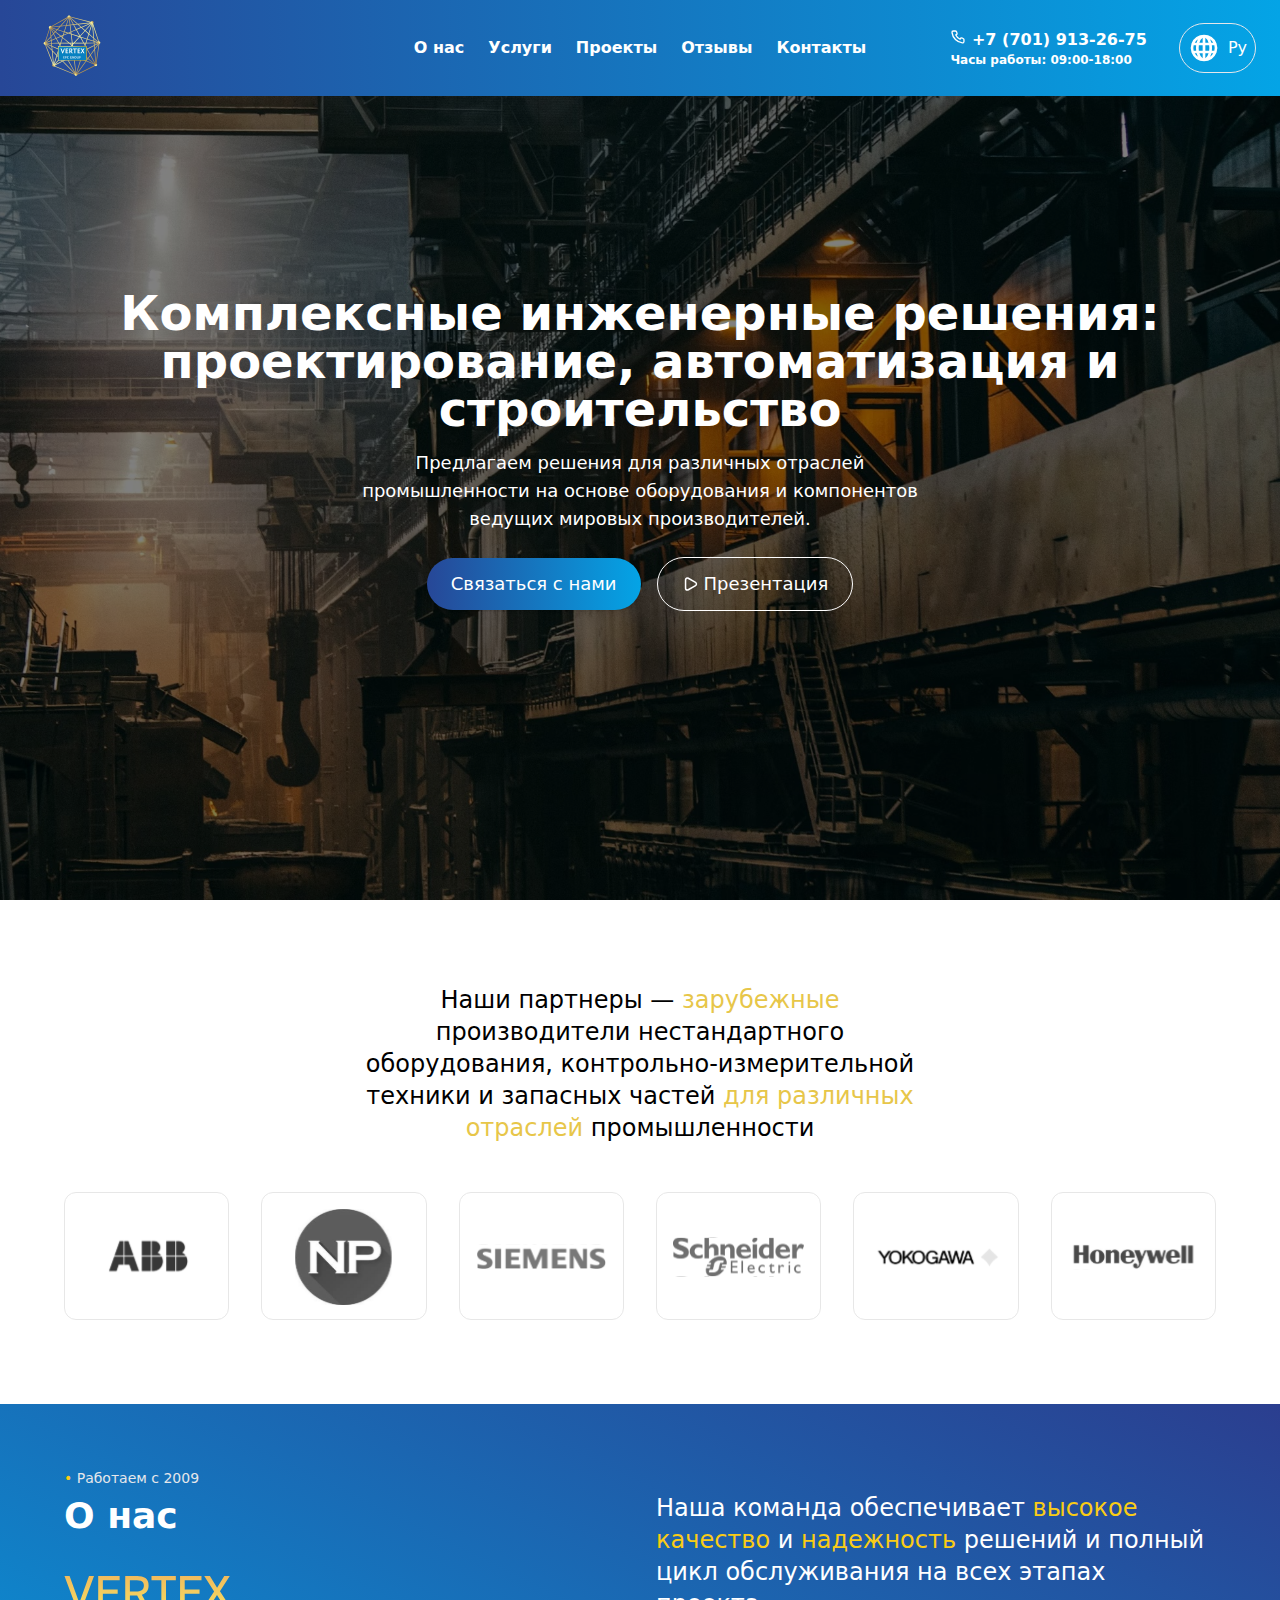
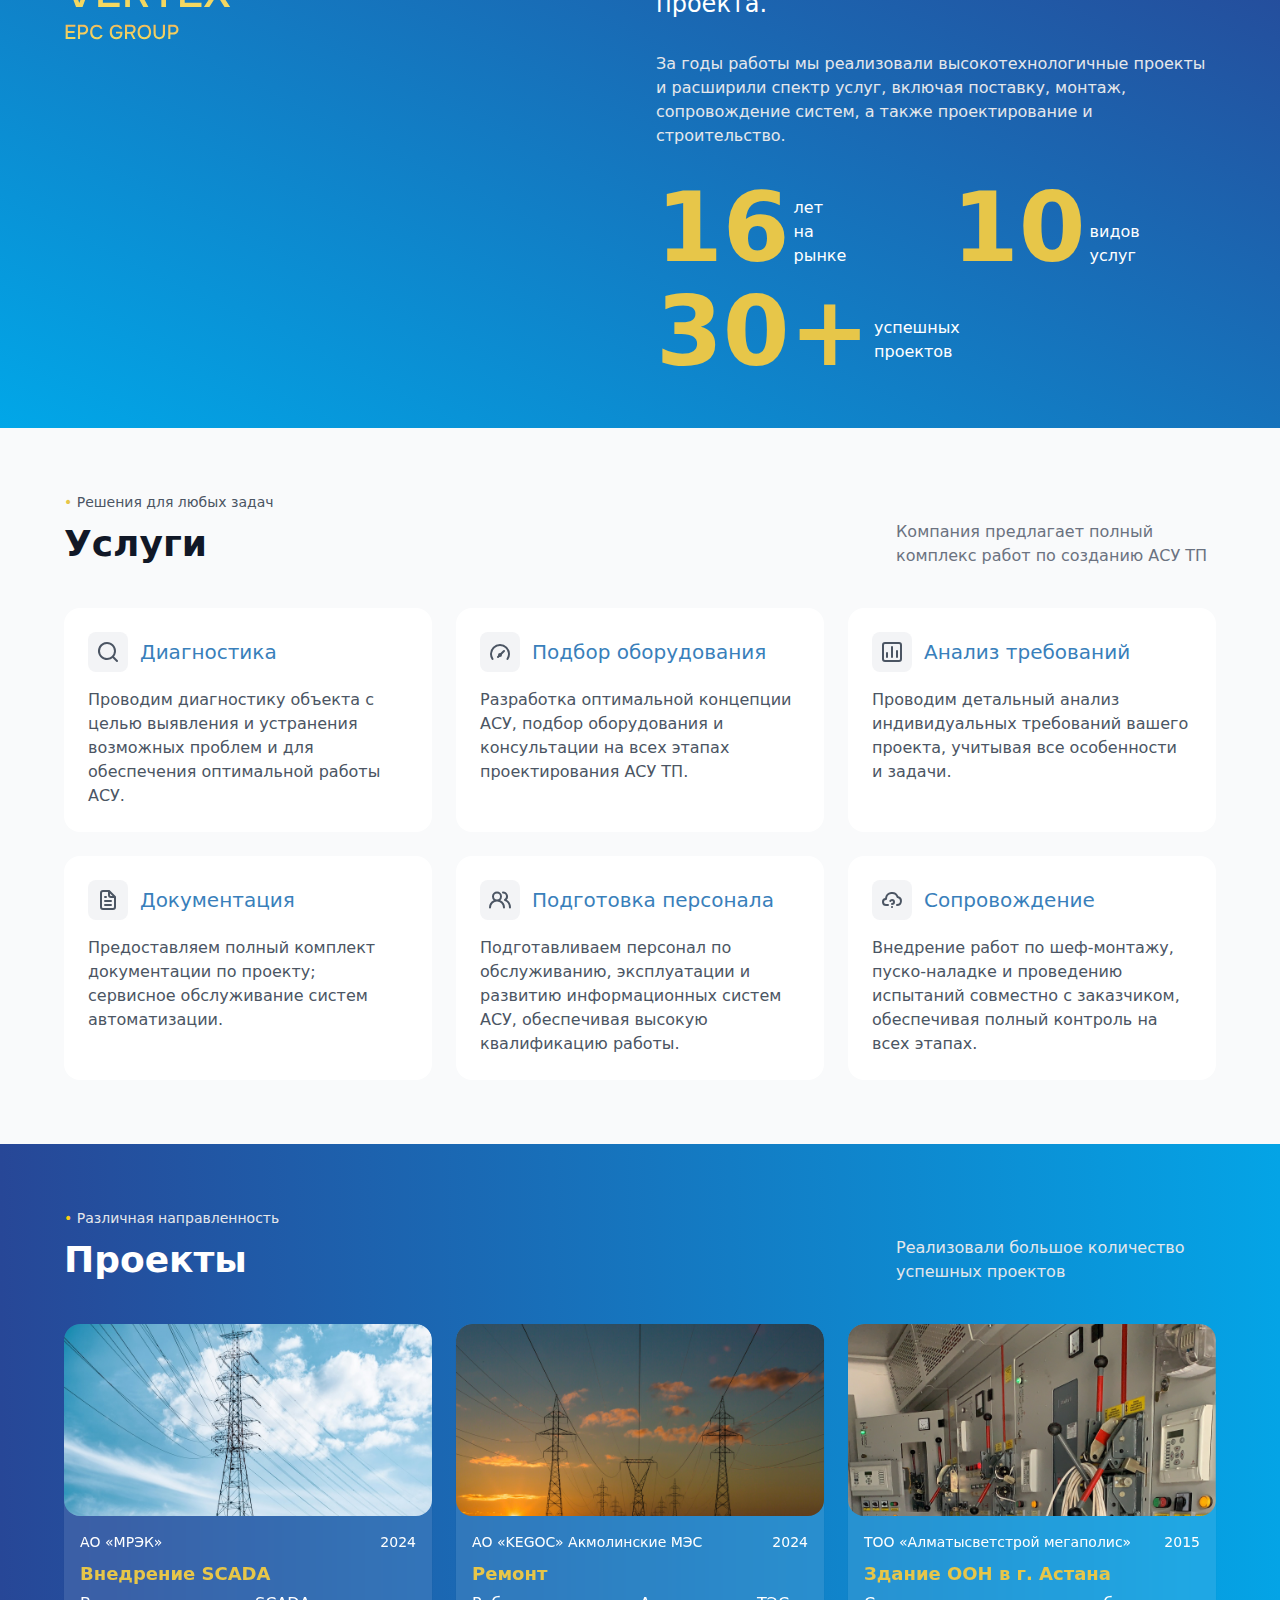
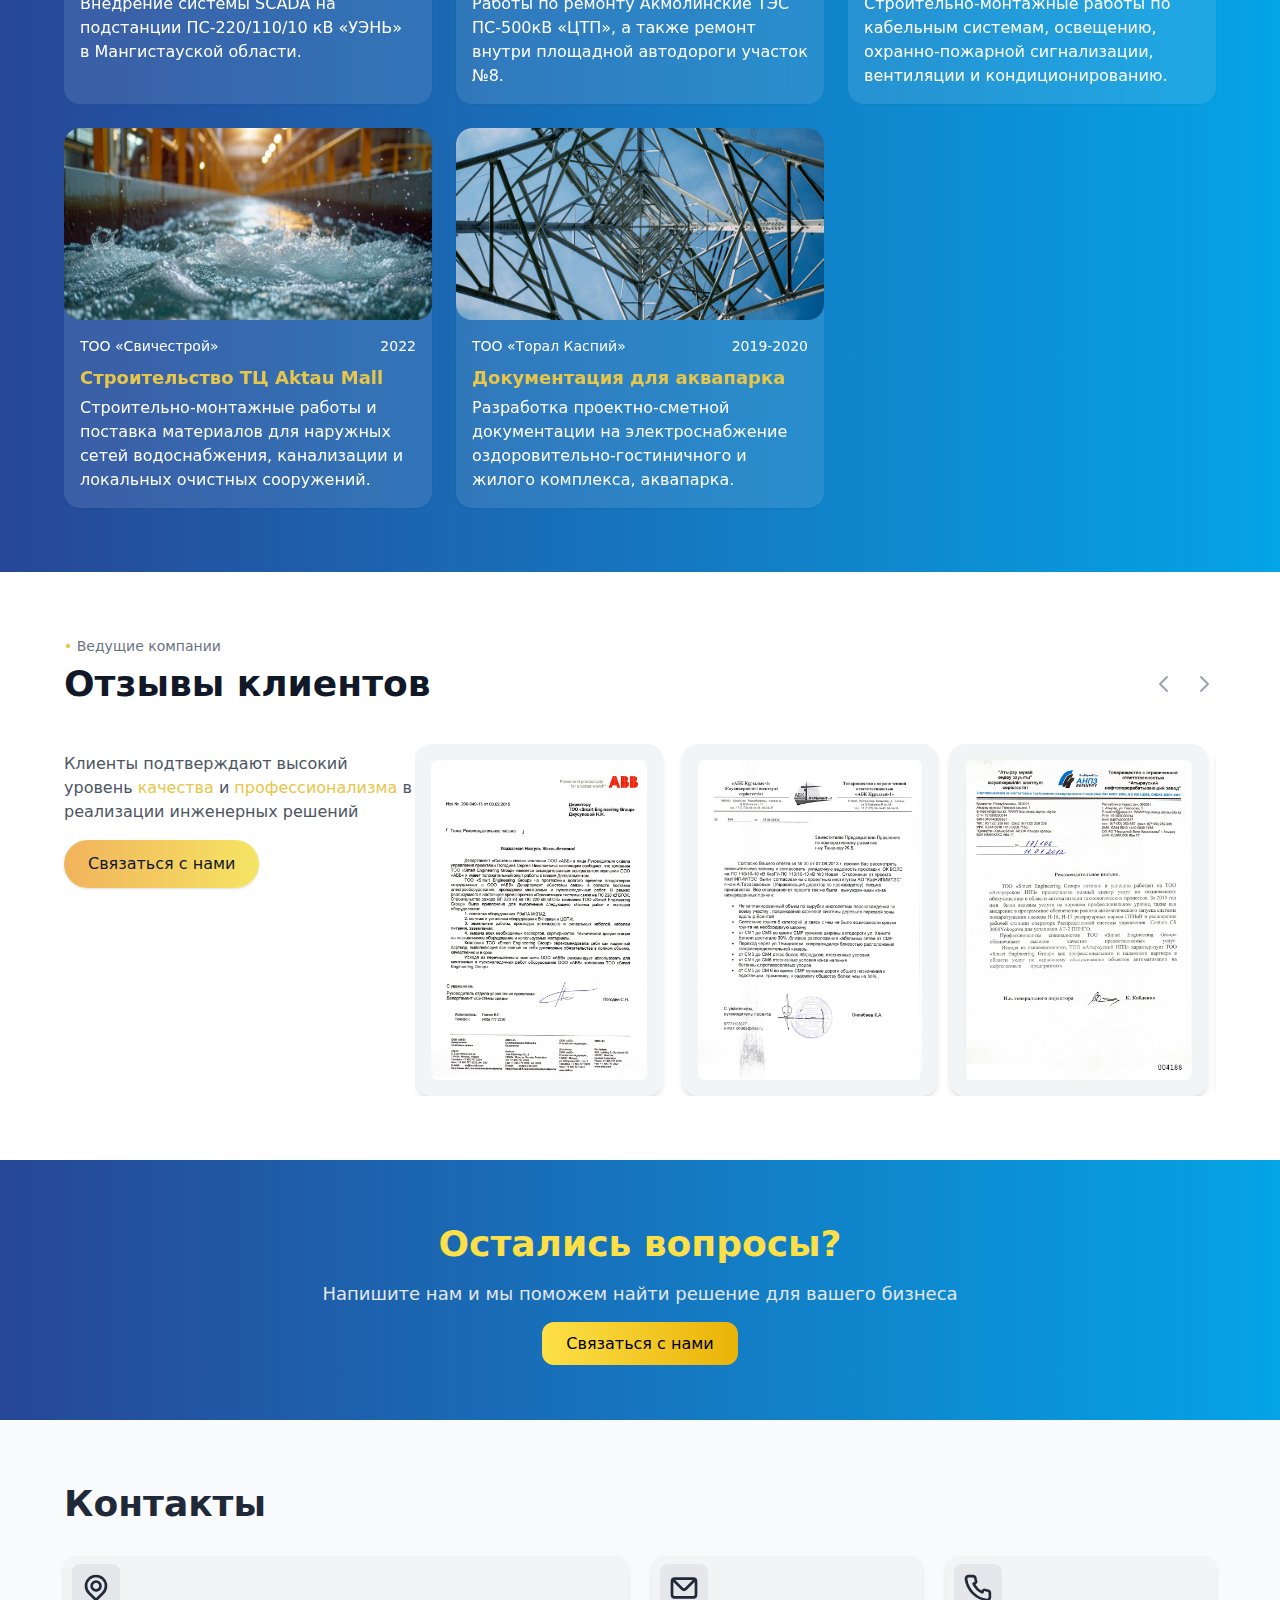
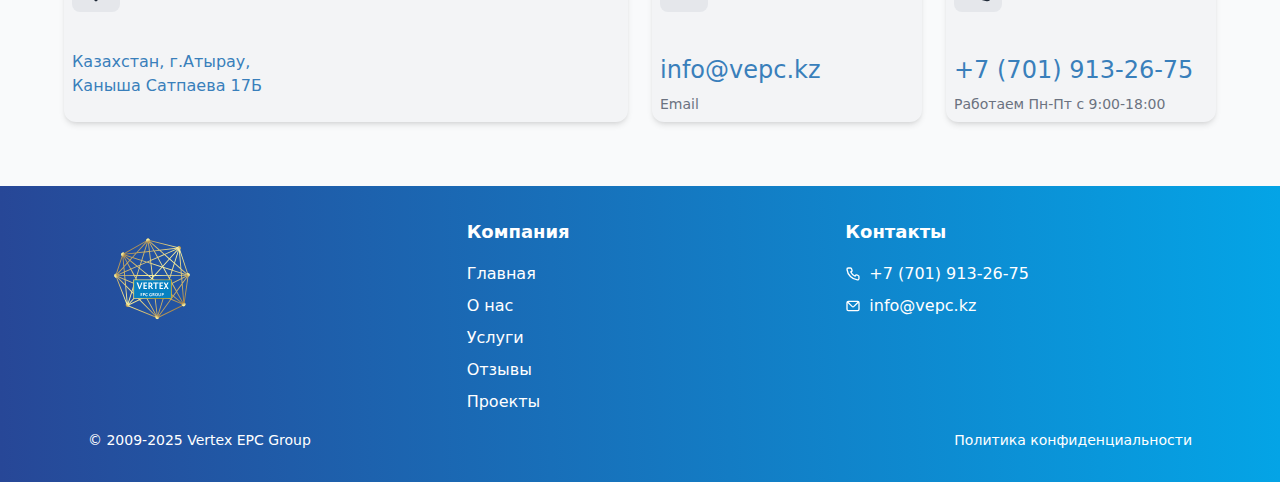
==== commit d07679ea: "fix header and privacy policy" ====
--- a/index.html
+++ b/index.html
@@ -1,14 +1,30 @@
 <!DOCTYPE html><html  data-capo=""><head><meta charset="utf-8">
 <meta name="viewport" content="width=device-width, initial-scale=1">
-<link rel="stylesheet" href="/_nuxt/entry.D6PmHezd.css" crossorigin>
-<link rel="modulepreload" as="script" crossorigin href="/_nuxt/pNjwl-ZL.js">
+<title>Vertex EPC Group - Автоматизация и инженерные решения</title>
+<style>*,:after,:before{--tw-border-spacing-x:0;--tw-border-spacing-y:0;--tw-translate-x:0;--tw-translate-y:0;--tw-rotate:0;--tw-skew-x:0;--tw-skew-y:0;--tw-scale-x:1;--tw-scale-y:1;--tw-pan-x: ;--tw-pan-y: ;--tw-pinch-zoom: ;--tw-scroll-snap-strictness:proximity;--tw-gradient-from-position: ;--tw-gradient-via-position: ;--tw-gradient-to-position: ;--tw-ordinal: ;--tw-slashed-zero: ;--tw-numeric-figure: ;--tw-numeric-spacing: ;--tw-numeric-fraction: ;--tw-ring-inset: ;--tw-ring-offset-width:0px;--tw-ring-offset-color:#fff;--tw-ring-color:rgba(59,130,246,.5);--tw-ring-offset-shadow:0 0 #0000;--tw-ring-shadow:0 0 #0000;--tw-shadow:0 0 #0000;--tw-shadow-colored:0 0 #0000;--tw-blur: ;--tw-brightness: ;--tw-contrast: ;--tw-grayscale: ;--tw-hue-rotate: ;--tw-invert: ;--tw-saturate: ;--tw-sepia: ;--tw-drop-shadow: ;--tw-backdrop-blur: ;--tw-backdrop-brightness: ;--tw-backdrop-contrast: ;--tw-backdrop-grayscale: ;--tw-backdrop-hue-rotate: ;--tw-backdrop-invert: ;--tw-backdrop-opacity: ;--tw-backdrop-saturate: ;--tw-backdrop-sepia: ;--tw-contain-size: ;--tw-contain-layout: ;--tw-contain-paint: ;--tw-contain-style: }::backdrop{--tw-border-spacing-x:0;--tw-border-spacing-y:0;--tw-translate-x:0;--tw-translate-y:0;--tw-rotate:0;--tw-skew-x:0;--tw-skew-y:0;--tw-scale-x:1;--tw-scale-y:1;--tw-pan-x: ;--tw-pan-y: ;--tw-pinch-zoom: ;--tw-scroll-snap-strictness:proximity;--tw-gradient-from-position: ;--tw-gradient-via-position: ;--tw-gradient-to-position: ;--tw-ordinal: ;--tw-slashed-zero: ;--tw-numeric-figure: ;--tw-numeric-spacing: ;--tw-numeric-fraction: ;--tw-ring-inset: ;--tw-ring-offset-width:0px;--tw-ring-offset-color:#fff;--tw-ring-color:rgba(59,130,246,.5);--tw-ring-offset-shadow:0 0 #0000;--tw-ring-shadow:0 0 #0000;--tw-shadow:0 0 #0000;--tw-shadow-colored:0 0 #0000;--tw-blur: ;--tw-brightness: ;--tw-contrast: ;--tw-grayscale: ;--tw-hue-rotate: ;--tw-invert: ;--tw-saturate: ;--tw-sepia: ;--tw-drop-shadow: ;--tw-backdrop-blur: ;--tw-backdrop-brightness: ;--tw-backdrop-contrast: ;--tw-backdrop-grayscale: ;--tw-backdrop-hue-rotate: ;--tw-backdrop-invert: ;--tw-backdrop-opacity: ;--tw-backdrop-saturate: ;--tw-backdrop-sepia: ;--tw-contain-size: ;--tw-contain-layout: ;--tw-contain-paint: ;--tw-contain-style: }/*! tailwindcss v3.4.17 | MIT License | https://tailwindcss.com*/*,:after,:before{border:0 solid #e5e7eb;box-sizing:border-box}:after,:before{--tw-content:""}:host,html{line-height:1.5;-webkit-text-size-adjust:100%;font-family:ui-sans-serif,system-ui,sans-serif,Apple Color Emoji,Segoe UI Emoji,Segoe UI Symbol,Noto Color Emoji;font-feature-settings:normal;font-variation-settings:normal;-moz-tab-size:4;-o-tab-size:4;tab-size:4;-webkit-tap-highlight-color:transparent}body{line-height:inherit;margin:0}hr{border-top-width:1px;color:inherit;height:0}abbr:where([title]){-webkit-text-decoration:underline dotted;text-decoration:underline dotted}h1,h2,h3,h4,h5,h6{font-size:inherit;font-weight:inherit}a{color:inherit;text-decoration:inherit}b,strong{font-weight:bolder}code,kbd,pre,samp{font-family:ui-monospace,SFMono-Regular,Menlo,Monaco,Consolas,Liberation Mono,Courier New,monospace;font-feature-settings:normal;font-size:1em;font-variation-settings:normal}small{font-size:80%}sub,sup{font-size:75%;line-height:0;position:relative;vertical-align:baseline}sub{bottom:-.25em}sup{top:-.5em}table{border-collapse:collapse;border-color:inherit;text-indent:0}button,input,optgroup,select,textarea{color:inherit;font-family:inherit;font-feature-settings:inherit;font-size:100%;font-variation-settings:inherit;font-weight:inherit;letter-spacing:inherit;line-height:inherit;margin:0;padding:0}button,select{text-transform:none}button,input:where([type=button]),input:where([type=reset]),input:where([type=submit]){-webkit-appearance:button;background-color:transparent;background-image:none}:-moz-focusring{outline:auto}:-moz-ui-invalid{box-shadow:none}progress{vertical-align:baseline}::-webkit-inner-spin-button,::-webkit-outer-spin-button{height:auto}[type=search]{-webkit-appearance:textfield;outline-offset:-2px}::-webkit-search-decoration{-webkit-appearance:none}::-webkit-file-upload-button{-webkit-appearance:button;font:inherit}summary{display:list-item}blockquote,dd,dl,figure,h1,h2,h3,h4,h5,h6,hr,p,pre{margin:0}fieldset{margin:0}fieldset,legend{padding:0}menu,ol,ul{list-style:none;margin:0;padding:0}dialog{padding:0}textarea{resize:vertical}input::-moz-placeholder,textarea::-moz-placeholder{color:#9ca3af;opacity:1}input::placeholder,textarea::placeholder{color:#9ca3af;opacity:1}[role=button],button{cursor:pointer}:disabled{cursor:default}audio,canvas,embed,iframe,img,object,svg,video{display:block;vertical-align:middle}img,video{height:auto;max-width:100%}[hidden]:where(:not([hidden=until-found])){display:none}.fixed{position:fixed}.absolute{position:absolute}.relative{position:relative}.inset-0{top:0;right:0;bottom:0;left:0}.left-0{left:0}.right-0{right:0}.right-2{right:.5rem}.top-0{top:0}.top-2{top:.5rem}.z-10{z-index:10}.z-20{z-index:20}.z-30{z-index:30}.z-50{z-index:50}.mx-auto{margin-left:auto;margin-right:auto}.mb-10{margin-bottom:2.5rem}.mb-2{margin-bottom:.5rem}.mb-4{margin-bottom:1rem}.mb-6{margin-bottom:1.5rem}.mb-8{margin-bottom:2rem}.ml-2{margin-left:.5rem}.mr-1{margin-right:.25rem}.mr-2{margin-right:.5rem}.mt-1{margin-top:.25rem}.mt-12{margin-top:3rem}.mt-2{margin-top:.5rem}.mt-4{margin-top:1rem}.mt-6{margin-top:1.5rem}.mt-8{margin-top:2rem}.block{display:block}.flex{display:flex}.grid{display:grid}.hidden{display:none}.h-10{height:2.5rem}.h-12{height:3rem}.h-20{height:5rem}.h-24{height:6rem}.h-32{height:8rem}.h-48{height:12rem}.h-6{height:1.5rem}.h-8{height:2rem}.h-80{height:20rem}.h-\[90\%\]{height:90%}.h-auto{height:auto}.h-full{height:100%}.h-screen{height:100vh}.w-1\/4{width:25%}.w-10{width:2.5rem}.w-12{width:3rem}.w-32{width:8rem}.w-48{width:12rem}.w-6{width:1.5rem}.w-8{width:2rem}.w-auto{width:auto}.w-fit{width:-moz-fit-content;width:fit-content}.w-full{width:100%}.w-screen{width:100vw}.max-w-12{max-width:3rem}.max-w-3xl{max-width:48rem}.max-w-6xl{max-width:72rem}.max-w-xl{max-width:36rem}.max-w-xs{max-width:20rem}.flex-1{flex:1 1 0%}.flex-shrink-0{flex-shrink:0}.transform{transform:translate(var(--tw-translate-x),var(--tw-translate-y)) rotate(var(--tw-rotate)) skew(var(--tw-skew-x)) skewY(var(--tw-skew-y)) scaleX(var(--tw-scale-x)) scaleY(var(--tw-scale-y))}.cursor-pointer{cursor:pointer}.grid-cols-1{grid-template-columns:repeat(1,minmax(0,1fr))}.grid-cols-2{grid-template-columns:repeat(2,minmax(0,1fr))}.flex-col{flex-direction:column}.items-start{align-items:flex-start}.items-center{align-items:center}.justify-end{justify-content:flex-end}.justify-center{justify-content:center}.justify-between{justify-content:space-between}.gap-6{gap:1.5rem}.gap-8{gap:2rem}.space-x-1>:not([hidden])~:not([hidden]){--tw-space-x-reverse:0;margin-left:calc(.25rem*(1 - var(--tw-space-x-reverse)));margin-right:calc(.25rem*var(--tw-space-x-reverse))}.space-x-3>:not([hidden])~:not([hidden]){--tw-space-x-reverse:0;margin-left:calc(.75rem*(1 - var(--tw-space-x-reverse)));margin-right:calc(.75rem*var(--tw-space-x-reverse))}.space-x-4>:not([hidden])~:not([hidden]){--tw-space-x-reverse:0;margin-left:calc(1rem*(1 - var(--tw-space-x-reverse)));margin-right:calc(1rem*var(--tw-space-x-reverse))}.space-x-6>:not([hidden])~:not([hidden]){--tw-space-x-reverse:0;margin-left:calc(1.5rem*(1 - var(--tw-space-x-reverse)));margin-right:calc(1.5rem*var(--tw-space-x-reverse))}.space-y-12>:not([hidden])~:not([hidden]){--tw-space-y-reverse:0;margin-bottom:calc(3rem*var(--tw-space-y-reverse));margin-top:calc(3rem*(1 - var(--tw-space-y-reverse)))}.space-y-2>:not([hidden])~:not([hidden]){--tw-space-y-reverse:0;margin-bottom:calc(.5rem*var(--tw-space-y-reverse));margin-top:calc(.5rem*(1 - var(--tw-space-y-reverse)))}.space-y-3>:not([hidden])~:not([hidden]){--tw-space-y-reverse:0;margin-bottom:calc(.75rem*var(--tw-space-y-reverse));margin-top:calc(.75rem*(1 - var(--tw-space-y-reverse)))}.space-y-4>:not([hidden])~:not([hidden]){--tw-space-y-reverse:0;margin-bottom:calc(1rem*var(--tw-space-y-reverse));margin-top:calc(1rem*(1 - var(--tw-space-y-reverse)))}.self-start{align-self:flex-start}.self-end{align-self:flex-end}.overflow-hidden{overflow:hidden}.rounded-2xl{border-radius:1rem}.rounded-full{border-radius:9999px}.rounded-lg{border-radius:.5rem}.rounded-md{border-radius:.375rem}.rounded-xl{border-radius:.75rem}.border{border-width:1px}.border-gray-200{--tw-border-opacity:1;border-color:rgb(229 231 235/var(--tw-border-opacity,1))}.border-white{--tw-border-opacity:1;border-color:rgb(255 255 255/var(--tw-border-opacity,1))}.bg-black{--tw-bg-opacity:1;background-color:rgb(0 0 0/var(--tw-bg-opacity,1))}.bg-black\/50{background-color:#00000080}.bg-gray-100{--tw-bg-opacity:1;background-color:rgb(243 244 246/var(--tw-bg-opacity,1))}.bg-gray-200{--tw-bg-opacity:1;background-color:rgb(229 231 235/var(--tw-bg-opacity,1))}.bg-gray-50{--tw-bg-opacity:1;background-color:rgb(249 250 251/var(--tw-bg-opacity,1))}.bg-transparent{background-color:transparent}.bg-white{--tw-bg-opacity:1;background-color:rgb(255 255 255/var(--tw-bg-opacity,1))}.bg-white\/10{background-color:#ffffff1a}.bg-opacity-50{--tw-bg-opacity:.5}.bg-blue-gradient{background-image:linear-gradient(90deg,#274797,#04a4e6)}.bg-gold-button{background-image:linear-gradient(90deg,#f1b35c,#f5e563)}.bg-gradient-to-r{background-image:linear-gradient(to right,var(--tw-gradient-stops))}.bg-gradient-to-tr{background-image:linear-gradient(to top right,var(--tw-gradient-stops))}.from-\[\#01A7E8\]{--tw-gradient-from:#01a7e8 var(--tw-gradient-from-position);--tw-gradient-to:rgba(1,167,232,0) var(--tw-gradient-to-position);--tw-gradient-stops:var(--tw-gradient-from),var(--tw-gradient-to)}.from-yellow-300{--tw-gradient-from:#fde047 var(--tw-gradient-from-position);--tw-gradient-to:rgba(253,224,71,0) var(--tw-gradient-to-position);--tw-gradient-stops:var(--tw-gradient-from),var(--tw-gradient-to)}.to-\[\#2B3E8F\]{--tw-gradient-to:#2b3e8f var(--tw-gradient-to-position)}.to-yellow-500{--tw-gradient-to:#eab308 var(--tw-gradient-to-position)}.object-contain{-o-object-fit:contain;object-fit:contain}.object-cover{-o-object-fit:cover;object-fit:cover}.p-2{padding:.5rem}.p-4{padding:1rem}.p-6{padding:1.5rem}.px-4{padding-left:1rem;padding-right:1rem}.px-6{padding-left:1.5rem;padding-right:1.5rem}.py-16{padding-bottom:4rem;padding-top:4rem}.py-2{padding-bottom:.5rem;padding-top:.5rem}.py-3{padding-bottom:.75rem;padding-top:.75rem}.py-8{padding-bottom:2rem;padding-top:2rem}.text-left{text-align:left}.text-center{text-align:center}.text-2xl{font-size:1.5rem;line-height:2rem}.text-4xl{font-size:2.25rem;line-height:2.5rem}.text-\[96px\]{font-size:96px}.text-base{font-size:1rem;line-height:1.5rem}.text-lg{font-size:1.125rem;line-height:1.75rem}.text-sm{font-size:.875rem;line-height:1.25rem}.text-xl{font-size:1.25rem;line-height:1.75rem}.text-xs{font-size:.75rem;line-height:1rem}.font-bold{font-weight:700}.font-light{font-weight:300}.font-normal{font-weight:400}.font-semibold{font-weight:600}.font-thin{font-weight:100}.leading-\[64px\]{line-height:64px}.leading-tight{line-height:1.25}.text-black{--tw-text-opacity:1;color:rgb(0 0 0/var(--tw-text-opacity,1))}.text-gold{--tw-text-opacity:1;color:rgb(231 198 73/var(--tw-text-opacity,1))}.text-gray-200{--tw-text-opacity:1;color:rgb(229 231 235/var(--tw-text-opacity,1))}.text-gray-400{--tw-text-opacity:1;color:rgb(156 163 175/var(--tw-text-opacity,1))}.text-gray-500{--tw-text-opacity:1;color:rgb(107 114 128/var(--tw-text-opacity,1))}.text-gray-600{--tw-text-opacity:1;color:rgb(75 85 99/var(--tw-text-opacity,1))}.text-gray-700{--tw-text-opacity:1;color:rgb(55 65 81/var(--tw-text-opacity,1))}.text-gray-800{--tw-text-opacity:1;color:rgb(31 41 55/var(--tw-text-opacity,1))}.text-gray-900{--tw-text-opacity:1;color:rgb(17 24 39/var(--tw-text-opacity,1))}.text-vblue{--tw-text-opacity:1;color:rgb(57 127 187/var(--tw-text-opacity,1))}.text-white{--tw-text-opacity:1;color:rgb(255 255 255/var(--tw-text-opacity,1))}.text-yellow-300{--tw-text-opacity:1;color:rgb(253 224 71/var(--tw-text-opacity,1))}.text-yellow-400{--tw-text-opacity:1;color:rgb(250 204 21/var(--tw-text-opacity,1))}.opacity-0{opacity:0}.shadow{--tw-shadow:0 1px 3px 0 rgba(0,0,0,.1),0 1px 2px -1px rgba(0,0,0,.1);--tw-shadow-colored:0 1px 3px 0 var(--tw-shadow-color),0 1px 2px -1px var(--tw-shadow-color)}.shadow,.shadow-lg{box-shadow:var(--tw-ring-offset-shadow,0 0 #0000),var(--tw-ring-shadow,0 0 #0000),var(--tw-shadow)}.shadow-lg{--tw-shadow:0 10px 15px -3px rgba(0,0,0,.1),0 4px 6px -4px rgba(0,0,0,.1);--tw-shadow-colored:0 10px 15px -3px var(--tw-shadow-color),0 4px 6px -4px var(--tw-shadow-color)}.shadow-md{--tw-shadow:0 4px 6px -1px rgba(0,0,0,.1),0 2px 4px -2px rgba(0,0,0,.1);--tw-shadow-colored:0 4px 6px -1px var(--tw-shadow-color),0 2px 4px -2px var(--tw-shadow-color)}.shadow-md,.shadow-sm{box-shadow:var(--tw-ring-offset-shadow,0 0 #0000),var(--tw-ring-shadow,0 0 #0000),var(--tw-shadow)}.shadow-sm{--tw-shadow:0 1px 2px 0 rgba(0,0,0,.05);--tw-shadow-colored:0 1px 2px 0 var(--tw-shadow-color)}.grayscale{--tw-grayscale:grayscale(100%);filter:var(--tw-blur) var(--tw-brightness) var(--tw-contrast) var(--tw-grayscale) var(--tw-hue-rotate) var(--tw-invert) var(--tw-saturate) var(--tw-sepia) var(--tw-drop-shadow)}.backdrop-blur-lg{--tw-backdrop-blur:blur(16px);-webkit-backdrop-filter:var(--tw-backdrop-blur) var(--tw-backdrop-brightness) var(--tw-backdrop-contrast) var(--tw-backdrop-grayscale) var(--tw-backdrop-hue-rotate) var(--tw-backdrop-invert) var(--tw-backdrop-opacity) var(--tw-backdrop-saturate) var(--tw-backdrop-sepia);backdrop-filter:var(--tw-backdrop-blur) var(--tw-backdrop-brightness) var(--tw-backdrop-contrast) var(--tw-backdrop-grayscale) var(--tw-backdrop-hue-rotate) var(--tw-backdrop-invert) var(--tw-backdrop-opacity) var(--tw-backdrop-saturate) var(--tw-backdrop-sepia)}.transition{transition-duration:.15s;transition-property:color,background-color,border-color,text-decoration-color,fill,stroke,opacity,box-shadow,transform,filter,-webkit-backdrop-filter;transition-property:color,background-color,border-color,text-decoration-color,fill,stroke,opacity,box-shadow,transform,filter,backdrop-filter;transition-property:color,background-color,border-color,text-decoration-color,fill,stroke,opacity,box-shadow,transform,filter,backdrop-filter,-webkit-backdrop-filter;transition-timing-function:cubic-bezier(.4,0,.2,1)}.transition-opacity{transition-duration:.15s;transition-property:opacity;transition-timing-function:cubic-bezier(.4,0,.2,1)}.transition-shadow{transition-duration:.15s;transition-property:box-shadow;transition-timing-function:cubic-bezier(.4,0,.2,1)}.duration-200{transition-duration:.2s}body{overflow-x:hidden}.hover\:bg-gray-200:hover{--tw-bg-opacity:1;background-color:rgb(229 231 235/var(--tw-bg-opacity,1))}.hover\:bg-white\/10:hover{background-color:#ffffff1a}.hover\:text-black:hover{--tw-text-opacity:1;color:rgb(0 0 0/var(--tw-text-opacity,1))}.hover\:text-gray-600:hover{--tw-text-opacity:1;color:rgb(75 85 99/var(--tw-text-opacity,1))}.hover\:text-yellow-400:hover{--tw-text-opacity:1;color:rgb(250 204 21/var(--tw-text-opacity,1))}.hover\:underline:hover{text-decoration-line:underline}.hover\:opacity-100:hover{opacity:1}.hover\:opacity-90:hover{opacity:.9}.hover\:shadow-lg:hover{--tw-shadow:0 10px 15px -3px rgba(0,0,0,.1),0 4px 6px -4px rgba(0,0,0,.1);--tw-shadow-colored:0 10px 15px -3px var(--tw-shadow-color),0 4px 6px -4px var(--tw-shadow-color)}.hover\:shadow-lg:hover,.hover\:shadow-md:hover{box-shadow:var(--tw-ring-offset-shadow,0 0 #0000),var(--tw-ring-shadow,0 0 #0000),var(--tw-shadow)}.hover\:shadow-md:hover{--tw-shadow:0 4px 6px -1px rgba(0,0,0,.1),0 2px 4px -2px rgba(0,0,0,.1);--tw-shadow-colored:0 4px 6px -1px var(--tw-shadow-color),0 2px 4px -2px var(--tw-shadow-color)}.hover\:shadow-white-lg:hover{--tw-shadow:0 10px 15px -3px hsla(0,0%,100%,.1),0 4px 6px -2px hsla(0,0%,100%,.05);--tw-shadow-colored:0 10px 15px -3px var(--tw-shadow-color),0 4px 6px -2px var(--tw-shadow-color);box-shadow:var(--tw-ring-offset-shadow,0 0 #0000),var(--tw-ring-shadow,0 0 #0000),var(--tw-shadow)}.hover\:grayscale-0:hover{--tw-grayscale:grayscale(0);filter:var(--tw-blur) var(--tw-brightness) var(--tw-contrast) var(--tw-grayscale) var(--tw-hue-rotate) var(--tw-invert) var(--tw-saturate) var(--tw-sepia) var(--tw-drop-shadow)}.focus\:ring-4:focus{--tw-ring-offset-shadow:var(--tw-ring-inset) 0 0 0 var(--tw-ring-offset-width) var(--tw-ring-offset-color);--tw-ring-shadow:var(--tw-ring-inset) 0 0 0 calc(4px + var(--tw-ring-offset-width)) var(--tw-ring-color);box-shadow:var(--tw-ring-offset-shadow),var(--tw-ring-shadow),var(--tw-shadow,0 0 #0000)}.focus\:ring-yellow-500:focus{--tw-ring-opacity:1;--tw-ring-color:rgb(234 179 8/var(--tw-ring-opacity,1))}.focus\:ring-offset-2:focus{--tw-ring-offset-width:2px}@media (min-width:640px){.sm\:mt-0{margin-top:0}.sm\:grid-cols-2{grid-template-columns:repeat(2,minmax(0,1fr))}.sm\:flex-row{flex-direction:row}.sm\:items-center{align-items:center}.sm\:justify-between{justify-content:space-between}.sm\:space-x-4>:not([hidden])~:not([hidden]){--tw-space-x-reverse:0;margin-left:calc(1rem*(1 - var(--tw-space-x-reverse)));margin-right:calc(1rem*var(--tw-space-x-reverse))}.sm\:space-y-0>:not([hidden])~:not([hidden]){--tw-space-y-reverse:0;margin-bottom:calc(0px*var(--tw-space-y-reverse));margin-top:calc(0px*(1 - var(--tw-space-y-reverse)))}}@media (min-width:768px){.md\:col-span-2{grid-column:span 2/span 2}.md\:block{display:block}.md\:flex{display:flex}.md\:hidden{display:none}.md\:h-24{height:6rem}.md\:min-h-\[504px\]{min-height:504px}.md\:flex-1{flex:1 1 0%}.md\:grid-cols-2{grid-template-columns:repeat(2,minmax(0,1fr))}.md\:grid-cols-3{grid-template-columns:repeat(3,minmax(0,1fr))}.md\:grid-cols-4{grid-template-columns:repeat(4,minmax(0,1fr))}.md\:flex-row{flex-direction:row}.md\:flex-col{flex-direction:column}.md\:justify-center{justify-content:center}.md\:space-x-8>:not([hidden])~:not([hidden]){--tw-space-x-reverse:0;margin-left:calc(2rem*(1 - var(--tw-space-x-reverse)));margin-right:calc(2rem*var(--tw-space-x-reverse))}.md\:bg-blue-gradient{background-image:linear-gradient(90deg,#274797,#04a4e6)}.md\:px-12{padding-left:3rem;padding-right:3rem}.md\:text-2xl{font-size:1.5rem;line-height:2rem}.md\:text-5xl{font-size:3rem;line-height:1}}@media (min-width:1024px){.lg\:block{display:block}.lg\:flex{display:flex}.lg\:grid-cols-3{grid-template-columns:repeat(3,minmax(0,1fr))}.lg\:grid-cols-6{grid-template-columns:repeat(6,minmax(0,1fr))}}</style>
+<style>.slide-enter-active,.slide-leave-active{transition:transform .3s ease-in-out,opacity .3s ease-in-out}.slide-enter-from,.slide-leave-to{opacity:0;transform:translateY(-20px)}</style>
+<link rel="stylesheet" href="/_nuxt/index.DLmfLzok.css" crossorigin>
+<link rel="preload" as="fetch" crossorigin="anonymous" href="/_payload.json?bc804b03-41e7-42ec-8d9e-6aa228294a21">
+<link rel="modulepreload" as="script" crossorigin href="/_nuxt/CTU2Nf8G.js">
+<link rel="modulepreload" as="script" crossorigin href="/_nuxt/B8y_mo4l.js">
+<link rel="modulepreload" as="script" crossorigin href="/_nuxt/C0ZvuFpj.js">
+<link rel="modulepreload" as="script" crossorigin href="/_nuxt/DXR1rK0O.js">
 <link rel="prefetch" as="script" crossorigin href="/_nuxt/FoZOp-mv.js">
 <link rel="prefetch" as="script" crossorigin href="/_nuxt/B8ZQSom6.js">
 <link rel="prefetch" as="script" crossorigin href="/_nuxt/CbKDiTGy.js">
-<link rel="prefetch" as="style" crossorigin href="/_nuxt/error-404.C3V-3Mc4.css">
-<link rel="prefetch" as="script" crossorigin href="/_nuxt/4y2pnPKm.js">
-<link rel="prefetch" as="script" crossorigin href="/_nuxt/9Y7fSrYq.js">
-<link rel="prefetch" as="style" crossorigin href="/_nuxt/error-500.dGVH929u.css">
-<link rel="prefetch" as="script" crossorigin href="/_nuxt/CzTiM02_.js">
-<script type="module" src="/_nuxt/pNjwl-ZL.js" crossorigin></script></head><body><div id="__nuxt"></div><div id="teleports"></div><script type="application/json" data-nuxt-data="nuxt-app" data-ssr="false" id="__NUXT_DATA__">[{"prerenderedAt":1,"serverRendered":2},1739651430998,false]</script>
-<script>window.__NUXT__={};window.__NUXT__.config={public:{i18n:{baseUrl:"",defaultLocale:"ru",defaultDirection:"ltr",strategy:"prefix_except_default",lazy:true,rootRedirect:"",routesNameSeparator:"___",defaultLocaleRouteNameSuffix:"default",skipSettingLocaleOnNavigate:false,differentDomains:false,trailingSlash:false,locales:[{code:"en",iso:"en-GB",files:["/Users/sigmadt/dev/work/projects/visit/github/vertex-epc-group-frontend/locales/en-GB.json"]},{code:"ru",iso:"ru-RU",files:["/Users/sigmadt/dev/work/projects/visit/github/vertex-epc-group-frontend/locales/ru-RU.json"]},{code:"kz",iso:"kz-KZ",files:["/Users/sigmadt/dev/work/projects/visit/github/vertex-epc-group-frontend/locales/kz-KZ.json"]}],detectBrowserLanguage:{alwaysRedirect:false,cookieCrossOrigin:false,cookieDomain:"",cookieKey:"i18n_redirected",cookieSecure:false,fallbackLocale:"",redirectOn:"root",useCookie:true},experimental:{localeDetector:"",switchLocalePathLinkSSR:false,autoImportTranslationFunctions:false,typedPages:true,typedOptionsAndMessages:false,generatedLocaleFilePathFormat:"absolute",alternateLinkCanonicalQueries:false},multiDomainLocales:false}},app:{baseURL:"/",buildId:"1cf4e8d4-4010-48c4-a679-48407c6e283e",buildAssetsDir:"/_nuxt/",cdnURL:""}}</script></body></html>+<link rel="prefetch" as="script" crossorigin href="/_nuxt/DgoaWNy5.js">
+<link rel="prefetch" as="script" crossorigin href="/_nuxt/ClZm8x3_.js">
+<meta name="description" content="Vertex EPC Group предлагает автоматизированные решения в нефтегазовой, энергетической и телекоммуникационной сферах.">
+<meta name="keywords" content="автоматизация, инженерные решения, нефтегаз, энергетика, телекоммуникации, проектирование">
+<meta content="Vertex EPC Group - Автоматизация и инженерные решения" property="og:title">
+<meta content="Vertex EPC Group предлагает автоматизированные решения в нефтегазовой, энергетической и телекоммуникационной сферах." property="og:description">
+<meta content="/main.jpg" property="og:image">
+<meta content="website" property="og:type">
+<meta name="twitter:card" content="summary_large_image">
+<meta name="twitter:title" content="Vertex EPC Group - Автоматизация и инженерные решения">
+<meta name="twitter:description" content="Vertex EPC Group предлагает автоматизированные решения в нефтегазовой, энергетической и телекоммуникационной сферах.">
+<meta name="twitter:image" content="/main.jpg">
+<script type="module" src="/_nuxt/CTU2Nf8G.js" crossorigin></script>
+<style>:where(.i-uil\:bars){display:inline-block;width:1em;height:1em;background-color:currentColor;-webkit-mask-image:var(--svg);mask-image:var(--svg);-webkit-mask-repeat:no-repeat;mask-repeat:no-repeat;-webkit-mask-size:100% 100%;mask-size:100% 100%;--svg:url("data:image/svg+xml,%3Csvg xmlns='http://www.w3.org/2000/svg' viewBox='0 0 24 24' width='24' height='24'%3E%3Cpath fill='black' d='M3 8h18a1 1 0 0 0 0-2H3a1 1 0 0 0 0 2m18 8H3a1 1 0 0 0 0 2h18a1 1 0 0 0 0-2m0-5H3a1 1 0 0 0 0 2h18a1 1 0 0 0 0-2'/%3E%3C/svg%3E")}:where(.i-uil\:chart){display:inline-block;width:1em;height:1em;background-color:currentColor;-webkit-mask-image:var(--svg);mask-image:var(--svg);-webkit-mask-repeat:no-repeat;mask-repeat:no-repeat;-webkit-mask-size:100% 100%;mask-size:100% 100%;--svg:url("data:image/svg+xml,%3Csvg xmlns='http://www.w3.org/2000/svg' viewBox='0 0 24 24' width='24' height='24'%3E%3Cpath fill='black' d='M12 6a1 1 0 0 0-1 1v10a1 1 0 0 0 2 0V7a1 1 0 0 0-1-1m-5 6a1 1 0 0 0-1 1v4a1 1 0 0 0 2 0v-4a1 1 0 0 0-1-1m10-2a1 1 0 0 0-1 1v6a1 1 0 0 0 2 0v-6a1 1 0 0 0-1-1m2-8H5a3 3 0 0 0-3 3v14a3 3 0 0 0 3 3h14a3 3 0 0 0 3-3V5a3 3 0 0 0-3-3m1 17a1 1 0 0 1-1 1H5a1 1 0 0 1-1-1V5a1 1 0 0 1 1-1h14a1 1 0 0 1 1 1Z'/%3E%3C/svg%3E")}:where(.i-uil\:cloud-question){display:inline-block;width:1em;height:1em;background-color:currentColor;-webkit-mask-image:var(--svg);mask-image:var(--svg);-webkit-mask-repeat:no-repeat;mask-repeat:no-repeat;-webkit-mask-size:100% 100%;mask-size:100% 100%;--svg:url("data:image/svg+xml,%3Csvg xmlns='http://www.w3.org/2000/svg' viewBox='0 0 24 24' width='24' height='24'%3E%3Cpath fill='black' d='M18.42 8.22a7 7 0 0 0-13.36 1.89A4 4 0 0 0 6 18h2a1 1 0 0 0 0-2H6a2 2 0 0 1 0-4a1 1 0 0 0 1-1a5 5 0 0 1 9.73-1.61a1 1 0 0 0 .78.67A3 3 0 0 1 20 13a3 3 0 0 1-3 3a1 1 0 0 0 0 2a5 5 0 0 0 1.42-9.78m-5.5 10.4a.6.6 0 0 0-.09-.17l-.12-.16a1.2 1.2 0 0 0-.33-.21a1 1 0 0 0-1.09.21l-.12.16a.6.6 0 0 0-.09.17a.6.6 0 0 0-.06.18a2 2 0 0 0 0 .2a1 1 0 0 0 0 .19a.6.6 0 0 0 .06.19a.6.6 0 0 0 .09.17l.12.16A1.05 1.05 0 0 0 12 20a1 1 0 0 0 .38-.08a1.2 1.2 0 0 0 .33-.21l.12-.16a.6.6 0 0 0 .09-.17a.6.6 0 0 0 .06-.19A1 1 0 0 0 13 19a2 2 0 0 0 0-.2a.6.6 0 0 0-.08-.18M12 11a3 3 0 0 0-2.6 1.5a1 1 0 0 0 .37 1.37a1 1 0 0 0 1.36-.37A1 1 0 0 1 12 13a1 1 0 0 1 0 2a1 1 0 0 0 0 2a3 3 0 0 0 0-6'/%3E%3C/svg%3E")}:where(.i-uil\:envelope){display:inline-block;width:1em;height:1em;background-color:currentColor;-webkit-mask-image:var(--svg);mask-image:var(--svg);-webkit-mask-repeat:no-repeat;mask-repeat:no-repeat;-webkit-mask-size:100% 100%;mask-size:100% 100%;--svg:url("data:image/svg+xml,%3Csvg xmlns='http://www.w3.org/2000/svg' viewBox='0 0 24 24' width='24' height='24'%3E%3Cpath fill='black' d='M19 4H5a3 3 0 0 0-3 3v10a3 3 0 0 0 3 3h14a3 3 0 0 0 3-3V7a3 3 0 0 0-3-3m-.41 2l-5.88 5.88a1 1 0 0 1-1.42 0L5.41 6ZM20 17a1 1 0 0 1-1 1H5a1 1 0 0 1-1-1V7.41l5.88 5.88a3 3 0 0 0 4.24 0L20 7.41Z'/%3E%3C/svg%3E")}:where(.i-uil\:file-alt){display:inline-block;width:1em;height:1em;background-color:currentColor;-webkit-mask-image:var(--svg);mask-image:var(--svg);-webkit-mask-repeat:no-repeat;mask-repeat:no-repeat;-webkit-mask-size:100% 100%;mask-size:100% 100%;--svg:url("data:image/svg+xml,%3Csvg xmlns='http://www.w3.org/2000/svg' viewBox='0 0 24 24' width='24' height='24'%3E%3Cpath fill='black' d='M9 10h1a1 1 0 0 0 0-2H9a1 1 0 0 0 0 2m0 2a1 1 0 0 0 0 2h6a1 1 0 0 0 0-2Zm11-3.06a1.3 1.3 0 0 0-.06-.27v-.09a1 1 0 0 0-.19-.28l-6-6a1 1 0 0 0-.28-.19a.3.3 0 0 0-.09 0a.9.9 0 0 0-.33-.11H7a3 3 0 0 0-3 3v14a3 3 0 0 0 3 3h10a3 3 0 0 0 3-3zm-6-3.53L16.59 8H15a1 1 0 0 1-1-1ZM18 19a1 1 0 0 1-1 1H7a1 1 0 0 1-1-1V5a1 1 0 0 1 1-1h5v3a3 3 0 0 0 3 3h3Zm-3-3H9a1 1 0 0 0 0 2h6a1 1 0 0 0 0-2'/%3E%3C/svg%3E")}:where(.i-uil\:globe){display:inline-block;width:1em;height:1em;background-color:currentColor;-webkit-mask-image:var(--svg);mask-image:var(--svg);-webkit-mask-repeat:no-repeat;mask-repeat:no-repeat;-webkit-mask-size:100% 100%;mask-size:100% 100%;--svg:url("data:image/svg+xml,%3Csvg xmlns='http://www.w3.org/2000/svg' viewBox='0 0 24 24' width='24' height='24'%3E%3Cpath fill='black' d='M21.41 8.64v-.05a10 10 0 0 0-18.78 0s0 0 0 .05a9.86 9.86 0 0 0 0 6.72v.05a10 10 0 0 0 18.78 0s0 0 0-.05a9.86 9.86 0 0 0 0-6.72M4.26 14a7.8 7.8 0 0 1 0-4h1.86a16.7 16.7 0 0 0 0 4Zm.82 2h1.4a12 12 0 0 0 1 2.57A8 8 0 0 1 5.08 16m1.4-8h-1.4a8 8 0 0 1 2.37-2.57A12 12 0 0 0 6.48 8M11 19.7A6.34 6.34 0 0 1 8.57 16H11Zm0-5.7H8.14a14.4 14.4 0 0 1 0-4H11Zm0-6H8.57A6.34 6.34 0 0 1 11 4.3Zm7.92 0h-1.4a12 12 0 0 0-1-2.57A8 8 0 0 1 18.92 8M13 4.3A6.34 6.34 0 0 1 15.43 8H13Zm0 15.4V16h2.43A6.34 6.34 0 0 1 13 19.7m2.86-5.7H13v-4h2.86a14.4 14.4 0 0 1 0 4m.69 4.57a12 12 0 0 0 1-2.57h1.4a8 8 0 0 1-2.4 2.57M19.74 14h-1.86a16 16 0 0 0 .12-2a16 16 0 0 0-.12-2h1.86a7.8 7.8 0 0 1 0 4'/%3E%3C/svg%3E")}:where(.i-uil\:location-point){display:inline-block;width:1em;height:1em;background-color:currentColor;-webkit-mask-image:var(--svg);mask-image:var(--svg);-webkit-mask-repeat:no-repeat;mask-repeat:no-repeat;-webkit-mask-size:100% 100%;mask-size:100% 100%;--svg:url("data:image/svg+xml,%3Csvg xmlns='http://www.w3.org/2000/svg' viewBox='0 0 24 24' width='24' height='24'%3E%3Cpath fill='black' d='M18 4.48a8.45 8.45 0 0 0-12 12l5.27 5.28a1 1 0 0 0 1.42 0L18 16.43a8.45 8.45 0 0 0 0-11.95M16.57 15L12 19.59L7.43 15a6.46 6.46 0 1 1 9.14 0M9 7.41a4.32 4.32 0 0 0 0 6.1a4.31 4.31 0 0 0 7.36-3a4.24 4.24 0 0 0-1.26-3.05A4.3 4.3 0 0 0 9 7.41m4.69 4.68a2.33 2.33 0 1 1 .67-1.63a2.33 2.33 0 0 1-.72 1.63Z'/%3E%3C/svg%3E")}:where(.i-uil\:phone){display:inline-block;width:1em;height:1em;background-color:currentColor;-webkit-mask-image:var(--svg);mask-image:var(--svg);-webkit-mask-repeat:no-repeat;mask-repeat:no-repeat;-webkit-mask-size:100% 100%;mask-size:100% 100%;--svg:url("data:image/svg+xml,%3Csvg xmlns='http://www.w3.org/2000/svg' viewBox='0 0 24 24' width='24' height='24'%3E%3Cpath fill='black' d='M19.44 13c-.22 0-.45-.07-.67-.12a9.4 9.4 0 0 1-1.31-.39a2 2 0 0 0-2.48 1l-.22.45a12.2 12.2 0 0 1-2.66-2a12.2 12.2 0 0 1-2-2.66l.42-.28a2 2 0 0 0 1-2.48a10 10 0 0 1-.39-1.31c-.05-.22-.09-.45-.12-.68a3 3 0 0 0-3-2.49h-3a3 3 0 0 0-3 3.41a19 19 0 0 0 16.52 16.46h.38a3 3 0 0 0 2-.76a3 3 0 0 0 1-2.25v-3a3 3 0 0 0-2.47-2.9m.5 6a1 1 0 0 1-.34.75a1.05 1.05 0 0 1-.82.25A17 17 0 0 1 4.07 5.22a1.1 1.1 0 0 1 .25-.82a1 1 0 0 1 .75-.34h3a1 1 0 0 1 1 .79q.06.41.15.81a11 11 0 0 0 .46 1.55l-1.4.65a1 1 0 0 0-.49 1.33a14.5 14.5 0 0 0 7 7a1 1 0 0 0 .76 0a1 1 0 0 0 .57-.52l.62-1.4a14 14 0 0 0 1.58.46q.4.09.81.15a1 1 0 0 1 .79 1Z'/%3E%3C/svg%3E")}:where(.i-uil\:play){display:inline-block;width:1em;height:1em;background-color:currentColor;-webkit-mask-image:var(--svg);mask-image:var(--svg);-webkit-mask-repeat:no-repeat;mask-repeat:no-repeat;-webkit-mask-size:100% 100%;mask-size:100% 100%;--svg:url("data:image/svg+xml,%3Csvg xmlns='http://www.w3.org/2000/svg' viewBox='0 0 24 24' width='24' height='24'%3E%3Cpath fill='black' d='M18.54 9L8.88 3.46a3.42 3.42 0 0 0-5.13 3v11.12A3.42 3.42 0 0 0 7.17 21a3.43 3.43 0 0 0 1.71-.46L18.54 15a3.42 3.42 0 0 0 0-5.92Zm-1 4.19l-9.66 5.62a1.44 1.44 0 0 1-1.42 0a1.42 1.42 0 0 1-.71-1.23V6.42a1.42 1.42 0 0 1 .71-1.23A1.5 1.5 0 0 1 7.17 5a1.54 1.54 0 0 1 .71.19l9.66 5.58a1.42 1.42 0 0 1 0 2.46Z'/%3E%3C/svg%3E")}:where(.i-uil\:search){display:inline-block;width:1em;height:1em;background-color:currentColor;-webkit-mask-image:var(--svg);mask-image:var(--svg);-webkit-mask-repeat:no-repeat;mask-repeat:no-repeat;-webkit-mask-size:100% 100%;mask-size:100% 100%;--svg:url("data:image/svg+xml,%3Csvg xmlns='http://www.w3.org/2000/svg' viewBox='0 0 24 24' width='24' height='24'%3E%3Cpath fill='black' d='M21.71 20.29L18 16.61A9 9 0 1 0 16.61 18l3.68 3.68a1 1 0 0 0 1.42 0a1 1 0 0 0 0-1.39M11 18a7 7 0 1 1 7-7a7 7 0 0 1-7 7'/%3E%3C/svg%3E")}:where(.i-uil\:tachometer-fast){display:inline-block;width:1em;height:1em;background-color:currentColor;-webkit-mask-image:var(--svg);mask-image:var(--svg);-webkit-mask-repeat:no-repeat;mask-repeat:no-repeat;-webkit-mask-size:100% 100%;mask-size:100% 100%;--svg:url("data:image/svg+xml,%3Csvg xmlns='http://www.w3.org/2000/svg' viewBox='0 0 24 24' width='24' height='24'%3E%3Cpath fill='black' d='m15.29 10.29l-2.78 2.78A2 2 0 0 0 12 13a2 2 0 0 0-2 2a2 2 0 0 0 .07.51l-.78.78a1 1 0 0 0 0 1.42a1 1 0 0 0 1.42 0l.78-.78A2 2 0 0 0 12 17a2 2 0 0 0 2-2a2 2 0 0 0-.07-.51l2.78-2.78a1 1 0 0 0-1.42-1.42M12 4A10 10 0 0 0 2 14a9.9 9.9 0 0 0 1.69 5.56a1 1 0 0 0 1.66-1.12a8 8 0 1 1 13.3 0a1 1 0 0 0 .27 1.39a1 1 0 0 0 .56.17a1 1 0 0 0 .83-.44A9.9 9.9 0 0 0 22 14A10 10 0 0 0 12 4'/%3E%3C/svg%3E")}:where(.i-uil\:users-alt){display:inline-block;width:1em;height:1em;background-color:currentColor;-webkit-mask-image:var(--svg);mask-image:var(--svg);-webkit-mask-repeat:no-repeat;mask-repeat:no-repeat;-webkit-mask-size:100% 100%;mask-size:100% 100%;--svg:url("data:image/svg+xml,%3Csvg xmlns='http://www.w3.org/2000/svg' viewBox='0 0 24 24' width='24' height='24'%3E%3Cpath fill='black' d='M12.3 12.22A4.92 4.92 0 0 0 14 8.5a5 5 0 0 0-10 0a4.92 4.92 0 0 0 1.7 3.72A8 8 0 0 0 1 19.5a1 1 0 0 0 2 0a6 6 0 0 1 12 0a1 1 0 0 0 2 0a8 8 0 0 0-4.7-7.28M9 11.5a3 3 0 1 1 3-3a3 3 0 0 1-3 3m9.74.32A5 5 0 0 0 15 3.5a1 1 0 0 0 0 2a3 3 0 0 1 3 3a3 3 0 0 1-1.5 2.59a1 1 0 0 0-.5.84a1 1 0 0 0 .45.86l.39.26l.13.07a7 7 0 0 1 4 6.38a1 1 0 0 0 2 0a9 9 0 0 0-4.23-7.68'/%3E%3C/svg%3E")}</style>
+<link rel="preload" as="fetch" fetchpriority="low" crossorigin="anonymous" href="/_nuxt/builds/meta/bc804b03-41e7-42ec-8d9e-6aa228294a21.json"></head><body><div id="__nuxt"><div><!--[--><div class="flex flex-col w-screen"><!--[--><!----><!----><!----><!----><!----><!----><!----><!----><!----><!----><!----><!--]--><section class="relative text-white"><header class="absolute top-0 left-0 w-full font-thin z-20 md:bg-blue-gradient bg-transparent"><div class="flex justify-between items-center px-6"><div class="text-lg font-bold flex items-center flex-shrink-0 w-1/4"><img src="/logo.svg" alt="Vertex DC Group" class="h-20 md:h-24 w-auto"></div><nav class="hidden md:flex md:flex-1 md:justify-center space-x-6 font-semibold"><a href="#about" class="hover:text-yellow-400">О нас</a><a href="#services" class="hover:text-yellow-400">Услуги</a><a href="#projects" class="hover:text-yellow-400">Проекты</a><a href="#reviews" class="hover:text-yellow-400">Отзывы</a><a href="#contact" class="hover:text-yellow-400">Контакты</a></nav><div class="flex items-center space-x-4 md:space-x-8 flex-shrink-0 w-1/4 justify-end"><div class="hidden md:flex md:flex-col font-semibold"><a href="tel:+77019132675" class="hover:text-yellow-400"><span class="iconify i-uil:phone" aria-hidden="true" style=""></span> +7 (701) 913-26-75 </a><span class="text-xs">Часы работы: 09:00-18:00</span></div><div class="relative"><button class="hover:text-yellow-400 flex items-center border p-2 rounded-full"><span class="iconify i-uil:globe w-8 h-8" aria-hidden="true" style=""></span><span class="ml-2">Ру</span></button><!----></div><div class="md:hidden"><button class="flex items-center p-2 border rounded-full text-white"><span class="iconify i-uil:bars w-8 h-8" aria-hidden="true" style=""></span></button><!----></div></div></div></header><section class="relative h-screen flex items-center justify-center text-center py-16 px-6 md:px-12"><div class="absolute inset-0"><img src="/main.jpg" alt="Industrial plant" class="w-full h-full object-cover"><div class="absolute inset-0 bg-black/50"></div></div><div class="relative z-10 max-w-6xl mx-auto"><h1 class="text-4xl md:text-5xl font-bold leading-tight">Комплексные инженерные решения: проектирование, автоматизация и строительство</h1><p class="mt-4 font-normal max-w-xl mx-auto text-lg">Предлагаем решения для различных отраслей промышленности на основе оборудования и компонентов ведущих мировых производителей.</p><div class="mt-6 flex flex-col sm:flex-row items-center justify-center space-y-3 sm:space-y-0 sm:space-x-4 text-lg"><a href="#contact" class="bg-blue-gradient px-6 py-3 rounded-full shadow">Связаться с нами</a><a href="#presentation" class="flex items-center px-6 py-3 border border-white rounded-full hover:bg-white/10 text-lg"><span class="iconify i-uil:play mr-1" aria-hidden="true" style=""></span> Презентация</a></div></div></section></section><main><section class="flex flex-col items-center justify-center text-center py-16 px-6 md:px-12 md:min-h-[504px]"><div class="max-w-6xl mx-auto"><h2 class="text-2xl max-w-xl mx-auto">Наши партнеры —  <span class="text-gold">зарубежные </span> производители нестандартного оборудования, контрольно-измерительной техники и запасных частей  <span class="text-gold">для различных отраслей </span> промышленности</h2><div class="mt-12 grid grid-cols-2 md:grid-cols-3 lg:grid-cols-6 gap-8"><div class="h-32 p-4 border rounded-xl border-gray-200 grayscale transition duration-200 hover:grayscale-0 cursor-pointer"><img src="/logos/abb.svg" class="h-24 w-auto mx-auto" loading="lazy" alt="ABB" width="" height=""></div><div class="h-32 p-4 border rounded-xl border-gray-200 grayscale transition duration-200 hover:grayscale-0 cursor-pointer"><img src="/logos/np.svg" class="h-24 w-auto mx-auto" loading="lazy" alt="NP" width="" height=""></div><div class="h-32 p-4 border rounded-xl border-gray-200 grayscale transition duration-200 hover:grayscale-0 cursor-pointer"><img src="/logos/siemens.svg" class="h-24 w-auto mx-auto" loading="lazy" alt="SIEMENS" width="" height=""></div><div class="h-32 p-4 border rounded-xl border-gray-200 grayscale transition duration-200 hover:grayscale-0 cursor-pointer"><img src="/logos/schneider.svg" class="h-24 w-auto mx-auto" loading="lazy" alt="Schneider" width="" height=""></div><div class="h-32 p-4 border rounded-xl border-gray-200 grayscale transition duration-200 hover:grayscale-0 cursor-pointer"><img src="/logos/yokogawa.svg" class="h-24 w-auto mx-auto" loading="lazy" alt="YOKOGAWA" width="" height=""></div><div class="h-32 p-4 border rounded-xl border-gray-200 grayscale transition duration-200 hover:grayscale-0 cursor-pointer"><img src="/logos/honeywell.svg" class="h-24 w-auto mx-auto" loading="lazy" alt="Honeywell" width="" height=""></div></div></div></section><section id="about" class="bg-gradient-to-tr from-[#01A7E8] to-[#2B3E8F] text-white py-16 px-6 md:px-12"><div class="max-w-6xl mx-auto grid grid-cols-1 md:grid-cols-2 gap-8"><header><div class="flex flex-col items-start"><p class="text-sm text-gray-200 mb-2"><span class="text-yellow-400">•</span> Работаем с 2009</p><h2 class="text-4xl font-semibold text-left mb-8">О нас</h2></div><img src="/name.svg" class="mb-4" alt="company name"></header><div class="flex flex-col items-start space-y-12 mt-6"><div><h3 class="text-2xl md:text-2xl leading-tight">Наша команда обеспечивает  <span class="text-yellow-400">высокое качество </span> и  <span class="text-yellow-400">надежность </span> решений и полный цикл обслуживания на всех этапах проекта.</h3><p class="mt-8 text-base font-light max-w-xl text-gray-200">За годы работы мы реализовали высокотехнологичные проекты и расширили спектр услуг, включая поставку, монтаж, сопровождение систем, а также проектирование и строительство.</p></div><div class="grid grid-cols-2 gap-8"><div class="flex space-x-1"><p class="font-bold text-gold text-[96px] leading-[64px]">16</p><p class="self-end text-base font-light max-w-12">лет на рынке</p></div><div class="flex space-x-1"><p class="font-bold text-gold text-[96px] leading-[64px]">10</p><p class="self-end text-base font-light max-w-12">видов услуг</p></div><div class="flex space-x-1"><p class="font-bold text-gold text-[96px] leading-[64px]">30+</p><p class="self-end text-base font-light max-w-12">успешных проектов</p></div></div></div></div></section><section id="services" class="bg-gray-50 py-16 px-6 md:px-12"><div class="max-w-6xl mx-auto"><div class="mb-10"><p class="text-sm text-gray-600 mb-2"><span class="text-gold">•</span> Решения для любых задач</p><div class="flex flex-col sm:flex-row sm:items-center sm:justify-between"><h2 class="text-4xl font-semibold text-gray-900 text-left">Услуги</h2><p class="text-gray-500 max-w-xs text-left mt-2 sm:mt-0">Компания предлагает полный комплекс работ по созданию АСУ ТП</p></div></div><div class="grid grid-cols-1 sm:grid-cols-2 lg:grid-cols-3 gap-6"><!--[--><article class="bg-white p-6 rounded-2xl flex flex-col space-y-4 hover:shadow-md transition-shadow cursor-pointer"><div class="flex items-center space-x-3"><div class="w-10 h-10 p-2 bg-gray-100 rounded-lg"><span class="iconify i-uil:search w-6 h-6 text-gray-600" aria-hidden="true" style=""></span></div><h3 class="text-xl text-vblue">Диагностика</h3></div><p class="text-gray-600">Проводим диагностику объекта с целью выявления и устранения возможных проблем и для обеспечения оптимальной работы АСУ.</p></article><article class="bg-white p-6 rounded-2xl flex flex-col space-y-4 hover:shadow-md transition-shadow cursor-pointer"><div class="flex items-center space-x-3"><div class="w-10 h-10 p-2 bg-gray-100 rounded-lg"><span class="iconify i-uil:tachometer-fast w-6 h-6 text-gray-600" aria-hidden="true" style=""></span></div><h3 class="text-xl text-vblue">Подбор оборудования</h3></div><p class="text-gray-600">Разработка оптимальной концепции АСУ, подбор оборудования и консультации на всех этапах проектирования АСУ ТП.</p></article><article class="bg-white p-6 rounded-2xl flex flex-col space-y-4 hover:shadow-md transition-shadow cursor-pointer"><div class="flex items-center space-x-3"><div class="w-10 h-10 p-2 bg-gray-100 rounded-lg"><span class="iconify i-uil:chart w-6 h-6 text-gray-600" aria-hidden="true" style=""></span></div><h3 class="text-xl text-vblue">Анализ требований</h3></div><p class="text-gray-600">Проводим детальный анализ индивидуальных требований вашего проекта, учитывая все особенности и задачи.</p></article><article class="bg-white p-6 rounded-2xl flex flex-col space-y-4 hover:shadow-md transition-shadow cursor-pointer"><div class="flex items-center space-x-3"><div class="w-10 h-10 p-2 bg-gray-100 rounded-lg"><span class="iconify i-uil:file-alt w-6 h-6 text-gray-600" aria-hidden="true" style=""></span></div><h3 class="text-xl text-vblue">Документация</h3></div><p class="text-gray-600">Предоставляем полный комплект документации по проекту; сервисное обслуживание систем автоматизации.</p></article><article class="bg-white p-6 rounded-2xl flex flex-col space-y-4 hover:shadow-md transition-shadow cursor-pointer"><div class="flex items-center space-x-3"><div class="w-10 h-10 p-2 bg-gray-100 rounded-lg"><span class="iconify i-uil:users-alt w-6 h-6 text-gray-600" aria-hidden="true" style=""></span></div><h3 class="text-xl text-vblue">Подготовка персонала</h3></div><p class="text-gray-600">Подготавливаем персонал по обслуживанию, эксплуатации и развитию информационных систем АСУ, обеспечивая высокую квалификацию работы.</p></article><article class="bg-white p-6 rounded-2xl flex flex-col space-y-4 hover:shadow-md transition-shadow cursor-pointer"><div class="flex items-center space-x-3"><div class="w-10 h-10 p-2 bg-gray-100 rounded-lg"><span class="iconify i-uil:cloud-question w-6 h-6 text-gray-600" aria-hidden="true" style=""></span></div><h3 class="text-xl text-vblue">Сопровождение</h3></div><p class="text-gray-600">Внедрение работ по шеф-монтажу, пуско-наладке и проведению испытаний совместно с заказчиком, обеспечивая полный контроль на всех этапах.</p></article><!--]--></div></div></section><section id="projects" class="bg-blue-gradient text-white py-16 px-6 md:px-12"><div class="max-w-6xl mx-auto"><div class="mb-10"><p class="text-sm text-gray-200 mb-2"><span class="text-yellow-400">•</span> Различная направленность</p><div class="flex flex-col sm:flex-row sm:items-center sm:justify-between"><h2 class="text-4xl font-semibold text-left">Проекты</h2><p class="text-gray-200 max-w-xs text-left mt-2 sm:mt-0">Реализовали большое количество успешных проектов</p></div></div><div class="grid grid-cols-1 sm:grid-cols-2 lg:grid-cols-3 gap-6"><!--[--><article class="bg-white/10 backdrop-blur-lg text-white rounded-2xl overflow-hidden shadow-sm hover:shadow-white-lg transition-shadow cursor-pointer"><img src="/img/project1.png" alt="Внедрение SCADA" class="w-full h-48 object-cover rounded-2xl"><div class="p-4"><div class="flex justify-between text-sm"><span>АО «МРЭК»</span><span>2024</span></div><h3 class="text-lg font-semibold text-gold mt-2">Внедрение SCADA</h3><p class="mt-1">Внедрение системы SCADA на подстанции ПС-220/110/10 кВ «УЭНЬ» в Мангистауской области.</p></div></article><article class="bg-white/10 backdrop-blur-lg text-white rounded-2xl overflow-hidden shadow-sm hover:shadow-white-lg transition-shadow cursor-pointer"><img src="/img/project2.png" alt="Ремонт" class="w-full h-48 object-cover rounded-2xl"><div class="p-4"><div class="flex justify-between text-sm"><span>АО «KEGOC» Акмолинские МЭС</span><span>2024</span></div><h3 class="text-lg font-semibold text-gold mt-2">Ремонт</h3><p class="mt-1">Работы по ремонту Акмолинские ТЭС ПС-500кВ «ЦТП», а также ремонт внутри площадной автодороги участок №8.</p></div></article><article class="bg-white/10 backdrop-blur-lg text-white rounded-2xl overflow-hidden shadow-sm hover:shadow-white-lg transition-shadow cursor-pointer"><img src="/img/project3.png" alt="Здание ООН в г. Астана" class="w-full h-48 object-cover rounded-2xl"><div class="p-4"><div class="flex justify-between text-sm"><span>ТОО «Алматысветстрой мегаполис»</span><span>2015</span></div><h3 class="text-lg font-semibold text-gold mt-2">Здание ООН в г. Астана</h3><p class="mt-1">Строительно-монтажные работы по кабельным системам, освещению, охранно-пожарной сигнализации, вентиляции и кондиционированию.</p></div></article><article class="bg-white/10 backdrop-blur-lg text-white rounded-2xl overflow-hidden shadow-sm hover:shadow-white-lg transition-shadow cursor-pointer"><img src="/img/project4.png" alt="Строительство ТЦ Aktau Mall" class="w-full h-48 object-cover rounded-2xl"><div class="p-4"><div class="flex justify-between text-sm"><span>ТОО «Свичестрой»</span><span>2022</span></div><h3 class="text-lg font-semibold text-gold mt-2">Строительство ТЦ Aktau Mall</h3><p class="mt-1">Строительно-монтажные работы и поставка материалов для наружных сетей водоснабжения, канализации и локальных очистных сооружений.</p></div></article><article class="bg-white/10 backdrop-blur-lg text-white rounded-2xl overflow-hidden shadow-sm hover:shadow-white-lg transition-shadow cursor-pointer"><img src="/img/project5.png" alt="Документация для аквапарка" class="w-full h-48 object-cover rounded-2xl"><div class="p-4"><div class="flex justify-between text-sm"><span>ТОО «Торал Каспий»</span><span>2019-2020</span></div><h3 class="text-lg font-semibold text-gold mt-2">Документация для аквапарка</h3><p class="mt-1">Разработка проектно-сметной документации на электроснабжение оздоровительно-гостиничного и жилого комплекса, аквапарка.</p></div></article><!--]--></div></div></section><section id="reviews" class="bg-white text-gray-900 py-16 px-6 md:px-12"><div class="max-w-6xl mx-auto"><div class="mb-10 flex flex-col"><p class="text-sm text-gray-500 mb-2"><span class="text-gold">•</span> Ведущие компании</p><div class="flex items-center justify-between"><h2 class="text-4xl font-bold">Отзывы клиентов</h2><div class="hidden lg:flex items-center space-x-4"><button class="text-gray-400 hover:text-gray-600"><svg xmlns="http://www.w3.org/2000/svg" class="h-6 w-6" fill="none" viewBox="0 0 24 24" stroke="currentColor"><path stroke-linecap="round" stroke-linejoin="round" stroke-width="2" d="M15 19l-7-7 7-7"></path></svg></button><button class="text-gray-400 hover:text-gray-600"><svg xmlns="http://www.w3.org/2000/svg" class="h-6 w-6" fill="none" viewBox="0 0 24 24" stroke="currentColor"><path stroke-linecap="round" stroke-linejoin="round" stroke-width="2" d="M9 5l7 7-7 7"></path></svg></button></div></div></div><div class="flex items-center"><div class="flex flex-col space-y-4 self-start"><p class="text-gray-600 mt-2">Клиенты подтверждают высокий уровень  <span class="text-gold">качества </span> и  <span class="text-gold">профессионализма </span> в реализации инженерных решений</p><button class="hidden md:block self-start bg-gold-button px-6 py-3 rounded-full shadow">Связаться с нами</button></div><swiper-container slides-per-view="3" loop class="hidden lg:block overflow-hidden"><!--[--><swiper-slide><div class="w-fit bg-gray-100 p-4 rounded-2xl shadow-md cursor-pointer hover:shadow-lg transition"><img src="/img/testimonial1.jpg" alt="Отзыв" class="h-80 w-auto object-contain rounded-md"><div class="absolute inset-0 flex items-center justify-center opacity-0 hover:opacity-100 transition-opacity"><svg xmlns="http://www.w3.org/2000/svg" class="h-12 w-12 text-gray-400" fill="none" viewBox="0 0 24 24" stroke="currentColor"><path stroke-linecap="round" stroke-linejoin="round" stroke-width="2" d="M12 9v6m3-3H9m12 0a9 9 0 11-18 0 9 9 0 0118 0z"></path></svg></div></div></swiper-slide><swiper-slide><div class="w-fit bg-gray-100 p-4 rounded-2xl shadow-md cursor-pointer hover:shadow-lg transition"><img src="/img/testimonial2.jpg" alt="Отзыв" class="h-80 w-auto object-contain rounded-md"><div class="absolute inset-0 flex items-center justify-center opacity-0 hover:opacity-100 transition-opacity"><svg xmlns="http://www.w3.org/2000/svg" class="h-12 w-12 text-gray-400" fill="none" viewBox="0 0 24 24" stroke="currentColor"><path stroke-linecap="round" stroke-linejoin="round" stroke-width="2" d="M12 9v6m3-3H9m12 0a9 9 0 11-18 0 9 9 0 0118 0z"></path></svg></div></div></swiper-slide><swiper-slide><div class="w-fit bg-gray-100 p-4 rounded-2xl shadow-md cursor-pointer hover:shadow-lg transition"><img src="/img/testimonial3.jpg" alt="Отзыв" class="h-80 w-auto object-contain rounded-md"><div class="absolute inset-0 flex items-center justify-center opacity-0 hover:opacity-100 transition-opacity"><svg xmlns="http://www.w3.org/2000/svg" class="h-12 w-12 text-gray-400" fill="none" viewBox="0 0 24 24" stroke="currentColor"><path stroke-linecap="round" stroke-linejoin="round" stroke-width="2" d="M12 9v6m3-3H9m12 0a9 9 0 11-18 0 9 9 0 0118 0z"></path></svg></div></div></swiper-slide><swiper-slide><div class="w-fit bg-gray-100 p-4 rounded-2xl shadow-md cursor-pointer hover:shadow-lg transition"><img src="/img/testimonial4.jpg" alt="Отзыв" class="h-80 w-auto object-contain rounded-md"><div class="absolute inset-0 flex items-center justify-center opacity-0 hover:opacity-100 transition-opacity"><svg xmlns="http://www.w3.org/2000/svg" class="h-12 w-12 text-gray-400" fill="none" viewBox="0 0 24 24" stroke="currentColor"><path stroke-linecap="round" stroke-linejoin="round" stroke-width="2" d="M12 9v6m3-3H9m12 0a9 9 0 11-18 0 9 9 0 0118 0z"></path></svg></div></div></swiper-slide><swiper-slide><div class="w-fit bg-gray-100 p-4 rounded-2xl shadow-md cursor-pointer hover:shadow-lg transition"><img src="/img/testimonial5.jpg" alt="Отзыв" class="h-80 w-auto object-contain rounded-md"><div class="absolute inset-0 flex items-center justify-center opacity-0 hover:opacity-100 transition-opacity"><svg xmlns="http://www.w3.org/2000/svg" class="h-12 w-12 text-gray-400" fill="none" viewBox="0 0 24 24" stroke="currentColor"><path stroke-linecap="round" stroke-linejoin="round" stroke-width="2" d="M12 9v6m3-3H9m12 0a9 9 0 11-18 0 9 9 0 0118 0z"></path></svg></div></div></swiper-slide><swiper-slide><div class="w-fit bg-gray-100 p-4 rounded-2xl shadow-md cursor-pointer hover:shadow-lg transition"><img src="/img/testimonial6.jpg" alt="Отзыв" class="h-80 w-auto object-contain rounded-md"><div class="absolute inset-0 flex items-center justify-center opacity-0 hover:opacity-100 transition-opacity"><svg xmlns="http://www.w3.org/2000/svg" class="h-12 w-12 text-gray-400" fill="none" viewBox="0 0 24 24" stroke="currentColor"><path stroke-linecap="round" stroke-linejoin="round" stroke-width="2" d="M12 9v6m3-3H9m12 0a9 9 0 11-18 0 9 9 0 0118 0z"></path></svg></div></div></swiper-slide><swiper-slide><div class="w-fit bg-gray-100 p-4 rounded-2xl shadow-md cursor-pointer hover:shadow-lg transition"><img src="/img/testimonial7.jpg" alt="Отзыв" class="h-80 w-auto object-contain rounded-md"><div class="absolute inset-0 flex items-center justify-center opacity-0 hover:opacity-100 transition-opacity"><svg xmlns="http://www.w3.org/2000/svg" class="h-12 w-12 text-gray-400" fill="none" viewBox="0 0 24 24" stroke="currentColor"><path stroke-linecap="round" stroke-linejoin="round" stroke-width="2" d="M12 9v6m3-3H9m12 0a9 9 0 11-18 0 9 9 0 0118 0z"></path></svg></div></div></swiper-slide><swiper-slide><div class="w-fit bg-gray-100 p-4 rounded-2xl shadow-md cursor-pointer hover:shadow-lg transition"><img src="/img/testimonial8.jpg" alt="Отзыв" class="h-80 w-auto object-contain rounded-md"><div class="absolute inset-0 flex items-center justify-center opacity-0 hover:opacity-100 transition-opacity"><svg xmlns="http://www.w3.org/2000/svg" class="h-12 w-12 text-gray-400" fill="none" viewBox="0 0 24 24" stroke="currentColor"><path stroke-linecap="round" stroke-linejoin="round" stroke-width="2" d="M12 9v6m3-3H9m12 0a9 9 0 11-18 0 9 9 0 0118 0z"></path></svg></div></div></swiper-slide><!--]--></swiper-container></div><!----></div></section><section class="flex flex-col items-center justify-center bg-blue-gradient text-center text-white py-16 px-6 md:px-12"><div class="max-w-6xl mx-auto"><h3 class="text-4xl font-bold text-yellow-300 mb-4">Остались вопросы?</h3><p class="text-lg text-gray-200 mb-6">Напишите нам и мы поможем найти решение для вашего бизнеса</p><a href="#contact" class="bg-gradient-to-r from-yellow-300 to-yellow-500 text-black py-3 px-6 rounded-xl transition hover:opacity-90 focus:ring-4 focus:ring-yellow-500 focus:ring-offset-2">Связаться с нами</a></div></section><section id="contact" class="bg-gray-50 py-16 px-6 md:px-12 text-gray-900"><div class="max-w-6xl mx-auto"><h2 class="text-4xl font-semibold text-gray-800 mb-8">Контакты</h2><div class="grid grid-cols-1 md:grid-cols-4 gap-6"><div class="md:col-span-2 bg-gray-100 p-2 rounded-xl shadow-md flex items-start"><div class="h-full flex flex-col justify-between"><div class="w-12 h-12 p-2 bg-gray-200 rounded-lg"><span class="iconify i-uil:location-point w-8 h-8 text-gray-800" aria-hidden="true" style=""></span></div><p class="text-vblue mb-4">Казахстан, г.Атырау, Каныша Сатпаева 17Б</p></div><div class="w-full rounded-xl"><iframe class="relative w-full" src="https://yandex.ru/map-widget/v1/?indoorLevel=1&amp;ll=51.893887%2C47.105419&amp;mode=search&amp;ol=geo&amp;ouri=ymapsbm1%3A%2F%2Fgeo%3Fdata%3DCgg2NzQ2NzY5NRJQ0prQsNC30LDSm9GB0YLQsNC9LCDQkNGC0YvRgNCw0YMsINKa0LDQvdGL0Ygg0KHTmdGC0LHQsNC10LIg0LTQsNKj0pPRi9C70YssIDE30JEiCg1Xk09CFfRrPEI%2C&amp;z=16.8" frameborder="1" allowfullscreen="true"></iframe></div></div><div class="bg-gray-100 p-2 rounded-xl shadow-md flex flex-col items-start justify-between"><div class="flex items-center mb-4"><div class="w-12 h-12 p-2 bg-gray-200 rounded-lg"><span class="iconify i-uil:envelope w-8 h-8 text-gray-800" aria-hidden="true" style=""></span></div></div><div><p class="text-gray-700 text-2xl"><a href="mailto:info@vepc.kz" class="text-vblue hover:underline">info@vepc.kz</a></p><p class="text-sm text-gray-500 mt-2">Email</p></div></div><div class="bg-gray-100 p-2 rounded-xl shadow-md flex flex-col items-start justify-between"><div class="flex items-center mb-4"><div class="w-12 h-12 p-2 bg-gray-200 rounded-lg"><span class="iconify i-uil:phone w-8 h-8 text-gray-800" aria-hidden="true" style=""></span></div></div><div><p class="text-gray-700 text-2xl"><a href="tel:+77019132675" class="text-vblue hover:underline">+7 (701) 913-26-75</a></p><p class="text-sm text-gray-500 mt-2">Работаем Пн-Пт с 9:00-18:00</p></div></div></div></div></section></main><footer class="relative bg-blue-gradient text-white py-8"><div class="max-w-6xl mx-auto px-6 grid grid-cols-1 md:grid-cols-3 gap-8"><div class="flex flex-col justify-between"><img src="/logo.svg" alt="Vertex EPC Group Logo" class="w-32 h-auto"></div><div><h3 class="text-lg font-bold mb-4">Компания</h3><ul class="space-y-2"><li><a href="#" class="hover:underline">Главная</a></li><li><a href="#about" class="hover:underline">О нас</a></li><li><a href="#services" class="hover:underline">Услуги</a></li><li><a href="#reviews" class="hover:underline">Отзывы</a></li><li><a href="#projects" class="hover:underline">Проекты</a></li></ul></div><div><h3 class="text-lg font-bold mb-4">Контакты</h3><ul class="space-y-2"><li class="flex items-center"><a href="tel:+77019132675" class="hover:underline flex items-center"><span class="iconify i-uil:phone mr-2" aria-hidden="true" style=""></span> +7 (701) 913-26-75 </a></li><li><a href="mailto:info@vepc.kz" class="hover:underline flex items-center"><span class="iconify i-uil:envelope mr-2" aria-hidden="true" style=""></span> info@vepc.kz </a></li></ul></div></div><div class="max-w-6xl mx-auto px-6 mt-4 flex flex-col md:flex-row items-center justify-between text-center text-sm"><p class="text-sm">© 2009-2025 Vertex EPC Group</p><a href="/docs/privacy-policy-ru.pdf" target="_blank" class="hover:underline">Политика конфиденциальности</a></div></footer></div><!--]--></div></div><div id="teleports"></div><script type="application/json" data-nuxt-data="nuxt-app" data-ssr="true" id="__NUXT_DATA__" data-src="/_payload.json?bc804b03-41e7-42ec-8d9e-6aa228294a21">[{"state":1,"once":4,"_errors":5,"serverRendered":7,"path":8,"prerenderedAt":9},["Reactive",2],{"$snuxt-i18n-meta":3},{},["Set"],["ShallowReactive",6],{},true,"/",1739798747281]</script>
+<script>window.__NUXT__={};window.__NUXT__.config={public:{i18n:{baseUrl:"",defaultLocale:"ru",defaultDirection:"ltr",strategy:"prefix_except_default",lazy:true,rootRedirect:"",routesNameSeparator:"___",defaultLocaleRouteNameSuffix:"default",skipSettingLocaleOnNavigate:false,differentDomains:false,trailingSlash:false,locales:[{code:"en",iso:"en-GB",language:"en-GB",files:["/Users/sigmadt/dev/work/projects/visit/github/vertex-epc-group-frontend/locales/en-GB.json"]},{code:"ru",iso:"ru-RU",language:"ru-RU",files:["/Users/sigmadt/dev/work/projects/visit/github/vertex-epc-group-frontend/locales/ru-RU.json"]},{code:"kz",iso:"kz-KZ",language:"kk-KZ",files:["/Users/sigmadt/dev/work/projects/visit/github/vertex-epc-group-frontend/locales/kz-KZ.json"]}],detectBrowserLanguage:{alwaysRedirect:true,cookieCrossOrigin:false,cookieDomain:"",cookieKey:"i18n_redirected",cookieSecure:false,fallbackLocale:"",redirectOn:"root",useCookie:true},experimental:{localeDetector:"",switchLocalePathLinkSSR:false,autoImportTranslationFunctions:false,typedPages:true,typedOptionsAndMessages:false,generatedLocaleFilePathFormat:"absolute",alternateLinkCanonicalQueries:false},multiDomainLocales:false}},app:{baseURL:"/",buildId:"bc804b03-41e7-42ec-8d9e-6aa228294a21",buildAssetsDir:"/_nuxt/",cdnURL:""}}</script></body></html>--- a/_nuxt/index.DLmfLzok.css
+++ b/_nuxt/index.DLmfLzok.css
@@ -0,0 +1 @@
+.slide-enter-active,.slide-leave-active{transition:transform .3s ease-in-out,opacity .3s ease-in-out}.slide-enter-from,.slide-leave-to{opacity:0;transform:translateY(-20px)}
